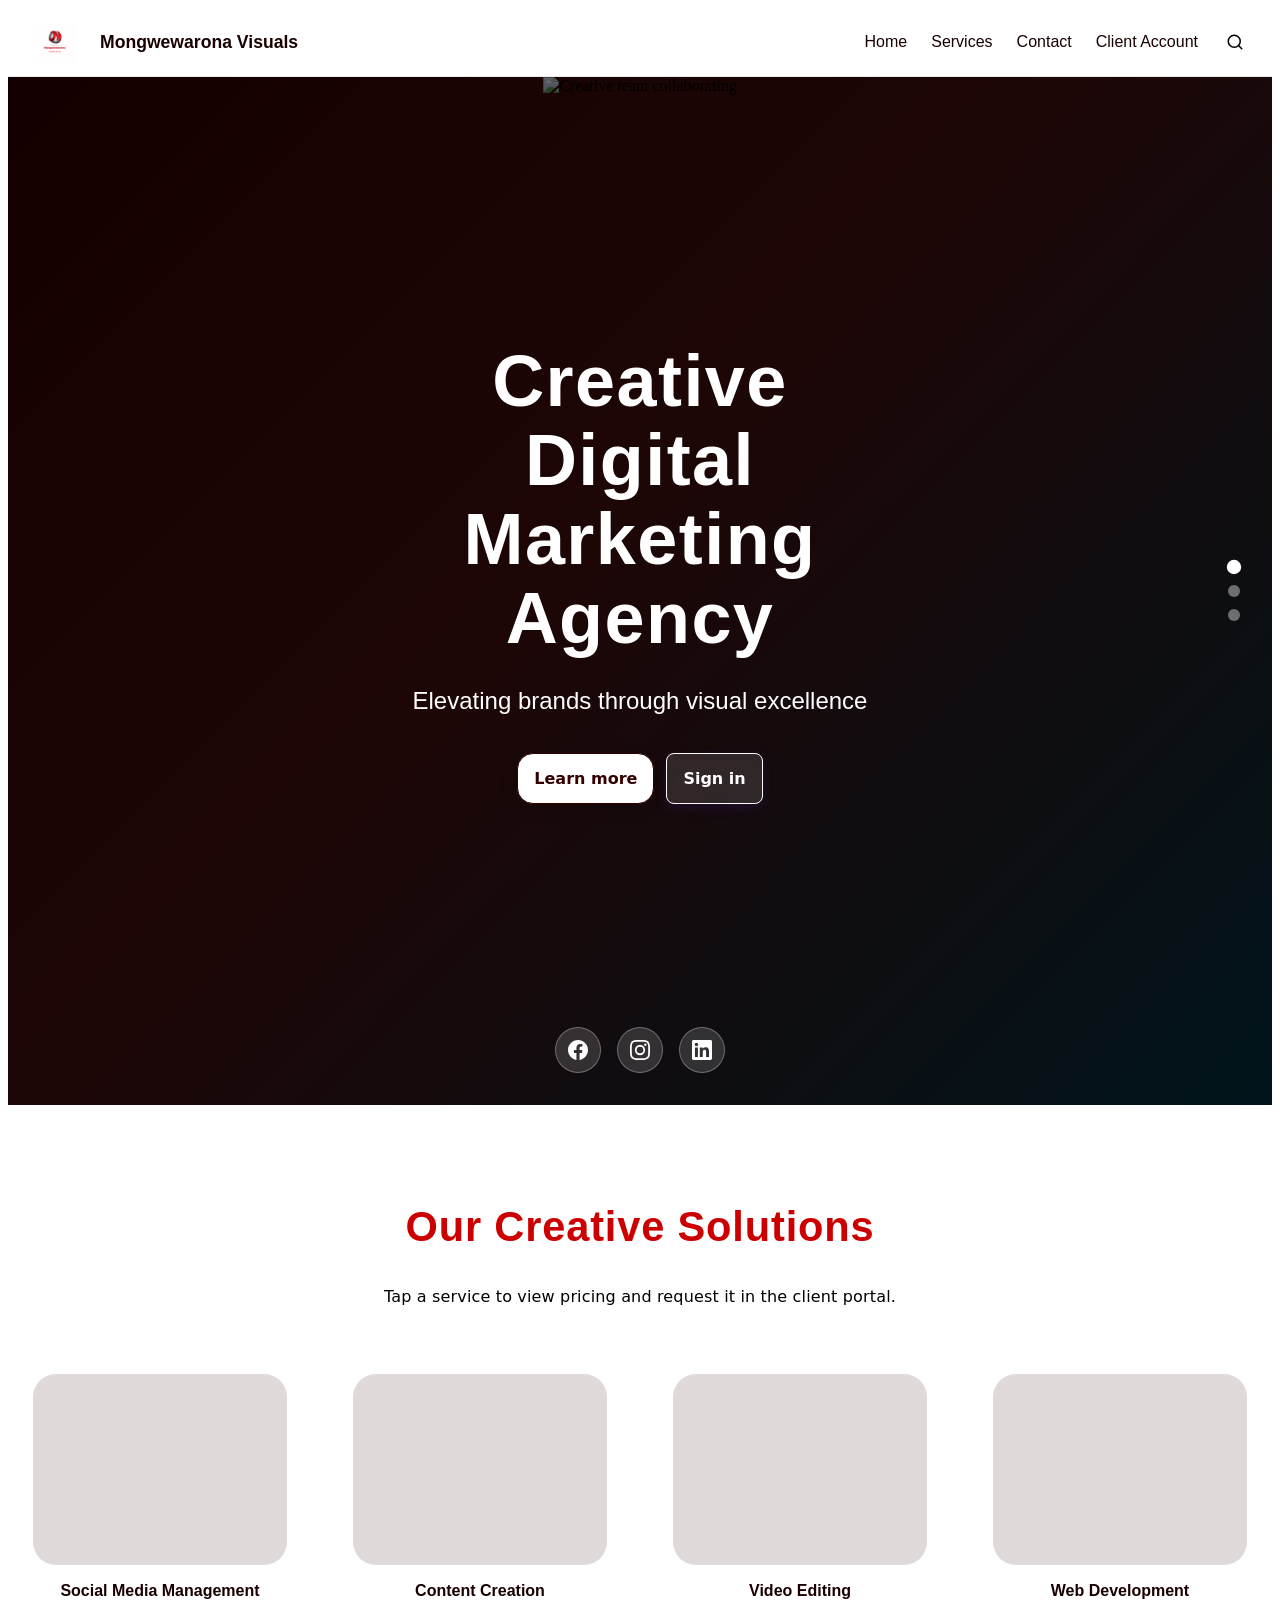
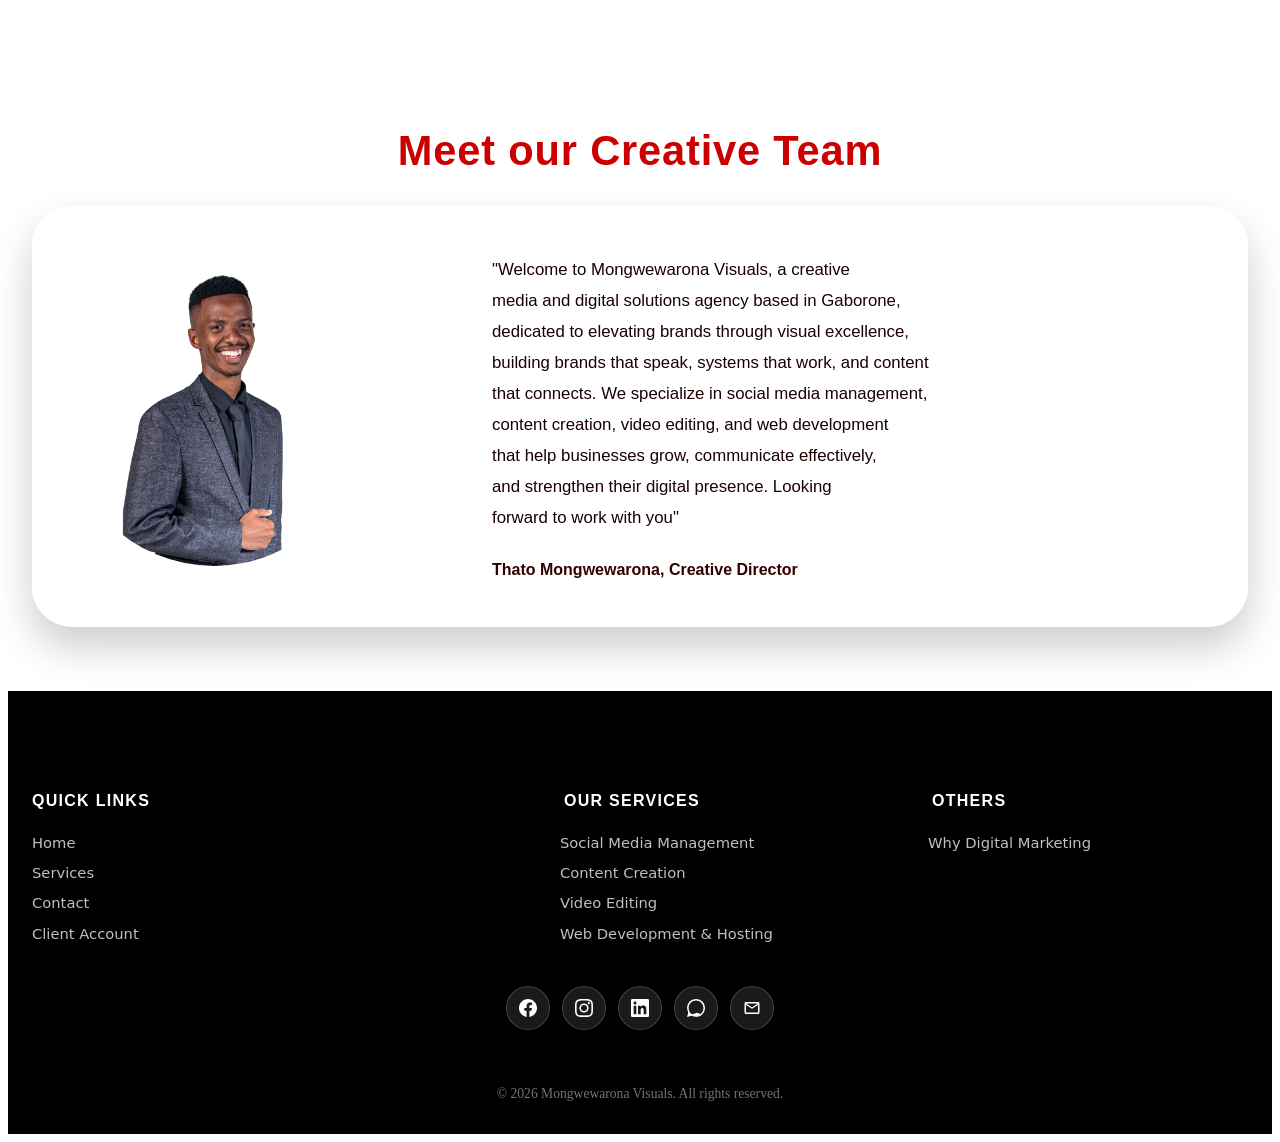
==== index.html @ 8708f6f1 "First portfolio push" ====
<!DOCTYPE html>
<html lang="en">
<head>
    <meta charset="UTF-8">
    <title>Mongwewarona Visuals</title>
    <meta name="viewport" content="width=device-width, initial-scale=1.0">
    <link rel="preconnect" href="https://fonts.googleapis.com/">
    <link rel="preconnect" href="https://fonts.gstatic.com/" crossorigin="">
    <link href="https://fonts.googleapis.com/css2?family=Quicksand:wght@400;500;600;700&display=swap" rel="stylesheet">
    <link rel="stylesheet" href="./assets/css2">
    <link rel="stylesheet" href="./assets/style_backup.css">
    <link rel="stylesheet" href="./assets/index.css">
    <link rel="stylesheet" href="./assets/fixes.css">
    <link rel="stylesheet" href="./assets/overrides.css">
</head>
<body>
    <div class="home-container1">

        <!-- Navigation -->
        <nav class="navigation-wrapper">
            <div class="navigation-container">
                <a href="index.html#home" class="navigation-logo-link">
                    <img src="./assets/Final stage logo.png" alt="Logo" class="navigation-logo-img">
                    <span class="navigation-brand-name">Mongwewarona Visuals</span>
                </a>
                <ul class="navigation-desktop-menu navigation-links-list">
                    <li><a href="index.html#home" class="navigation-link">Home</a></li>
                    <li><a href="index.html#services" class="navigation-link">Services</a></li>
                    <li><a href="index.html#contact" class="navigation-link">Contact</a></li>
                    <li><a href="client.html" class="navigation-link">Client Account</a></li>
                    <li>
                        <button class="navigation-search-btn" aria-label="Search" id="searchToggle">
                            <svg width="18" height="18" viewBox="0 0 24 24" fill="none" stroke="currentColor" stroke-width="2" stroke-linecap="round" stroke-linejoin="round">
                                <circle cx="11" cy="11" r="8"></circle>
                                <line x1="21" y1="21" x2="16.65" y2="16.65"></line>
                            </svg>
                        </button>
                    </li>
                </ul>
                <div class="navigation-search-panel" id="searchPanel">
                    <input type="text" class="navigation-search-input" id="searchInput" placeholder="Search..." autocomplete="off">
                    <div class="navigation-search-results" id="searchResults"></div>
                </div>
                <button class="navigation-mobile-toggle" aria-label="Open menu" id="mobileMenuToggle">
                    <svg width="24" height="24" viewBox="0 0 24 24" fill="none" stroke="currentColor" stroke-width="2" stroke-linecap="round" stroke-linejoin="round">
                        <line x1="3" y1="6" x2="21" y2="6"></line>
                        <line x1="3" y1="12" x2="21" y2="12"></line>
                        <line x1="3" y1="18" x2="21" y2="18"></line>
                    </svg>
                </button>
            </div>
        </nav>

        <!-- Mobile menu overlay -->
        <div class="navigation-mobile-overlay" id="mobileMenuOverlay">
            <div class="navigation-mobile-header">
                <a href="index.html#home" class="navigation-logo-link">
                    <img src="./assets/Final stage logo.png" alt="Logo" class="navigation-logo-img">
                    <span class="navigation-brand-name">Mongwewarona Visuals</span>
                </a>
                <button class="navigation-mobile-close" aria-label="Close menu" id="mobileMenuClose">
                    <svg width="24" height="24" viewBox="0 0 24 24" fill="none" stroke="currentColor" stroke-width="2" stroke-linecap="round" stroke-linejoin="round">
                        <line x1="18" y1="6" x2="6" y2="18"></line>
                        <line x1="6" y1="6" x2="18" y2="18"></line>
                    </svg>
                </button>
            </div>
            <div class="navigation-mobile-content">
                <ul class="navigation-mobile-links">
                    <li><a href="index.html#home" class="navigation-mobile-link">Home</a></li>
                    <li><a href="index.html#services" class="navigation-mobile-link">Services</a></li>
                    <li><a href="index.html#contact" class="navigation-mobile-link">Contact</a></li>
                    <li><a href="client.html" class="navigation-mobile-link">Client Account</a></li>
                </ul>
            </div>
        </div>

        <!-- Hero -->
        <section class="hero-intro" id="home">
            <div class="hero-intro__video-wrapper hero-intro__video-wrapper--fallback">
                <img src="./assets/creative-team-collaborating-office.jpg" alt="Creative team collaborating" class="hero-intro__video">
            </div>
            <div class="hero-intro__overlay"></div>
            <div class="hero-intro__content">
                <h1 class="hero-title">Creative<br>Digital<br>Marketing<br>Agency</h1>
                <p class="hero-subtitle">Elevating brands through visual excellence</p>
                <div class="hero-intro__actions">
                    <a href="why.html" class="btn btn-accent"><span>Learn more</span></a>
                    <a href="client.html" class="btn btn-outline hero-intro__btn-outline"><span>Sign in</span></a>
                </div>
            </div>
            <div class="hero-intro__dots">
                <span class="hero-dot active"></span>
                <span class="hero-dot"></span>
                <span class="hero-dot"></span>
            </div>
            <div class="hero-social-icons">
                <a href="#" class="hero-social-icon" aria-label="Facebook">
                    <svg viewBox="0 0 24 24"><path fill="currentColor" d="M24 12.073c0-6.627-5.373-12-12-12s-12 5.373-12 12c0 5.99 4.388 10.954 10.125 11.854v-8.385H7.078v-3.47h3.047V9.43c0-3.007 1.792-4.669 4.533-4.669 1.312 0 2.686.235 2.686.235v2.953H15.83c-1.491 0-1.956.925-1.956 1.874v2.25h3.328l-.532 3.47h-2.796v8.385C19.612 23.027 24 18.062 24 12.073z"></path></svg>
                </a>
                <a href="#" class="hero-social-icon" aria-label="Instagram">
                    <svg viewBox="0 0 24 24"><path fill="currentColor" d="M12 2.163c3.204 0 3.584.012 4.85.07 3.252.148 4.771 1.691 4.919 4.919.058 1.265.069 1.645.069 4.849 0 3.205-.012 3.584-.069 4.849-.149 3.225-1.664 4.771-4.919 4.919-1.266.058-1.644.07-4.85.07-3.204 0-3.584-.012-4.849-.07-3.26-.149-4.771-1.699-4.919-4.92-.058-1.265-.07-1.644-.07-4.849 0-3.204.013-3.583.07-4.849.149-3.227 1.664-4.771 4.919-4.919 1.266-.057 1.645-.069 4.849-.069zM12 0C8.741 0 8.333.014 7.053.072 2.695.272.273 2.69.073 7.052.014 8.333 0 8.741 0 12c0 3.259.014 3.668.072 4.948.2 4.358 2.618 6.78 6.98 6.98C8.333 23.986 8.741 24 12 24c3.259 0 3.668-.014 4.948-.072 4.354-.2 6.782-2.618 6.979-6.98.059-1.28.073-1.689.073-4.948 0-3.259-.014-3.667-.072-4.947-.196-4.354-2.617-6.78-6.979-6.98C15.668.014 15.259 0 12 0zm0 5.838a6.162 6.162 0 100 12.324 6.162 6.162 0 000-12.324zM12 16a4 4 0 110-8 4 4 0 010 8zm6.406-11.845a1.44 1.44 0 100 2.881 1.44 1.44 0 000-2.881z"></path></svg>
                </a>
                <a href="#" class="hero-social-icon" aria-label="LinkedIn">
                    <svg viewBox="0 0 24 24"><path fill="currentColor" d="M20.447 20.452h-3.554v-5.569c0-1.328-.027-3.037-1.852-3.037-1.853 0-2.136 1.445-2.136 2.939v5.667H9.351V9h3.414v1.561h.046c.477-.9 1.637-1.85 3.37-1.85 3.601 0 4.267 2.37 4.267 5.455v6.286zM5.337 7.433c-1.144 0-2.063-.926-2.063-2.065 0-1.138.92-2.063 2.063-2.063 1.14 0 2.064.925 2.064 2.063 0 1.139-.925 2.065-2.064 2.065zm1.782 13.019H3.555V9h3.564v11.452zM22.225 0H1.771C.792 0 0 .774 0 1.729v20.542C0 23.227.792 24 1.771 24h20.451C23.2 24 24 23.227 24 22.271V1.729C24 .774 23.2 0 22.222 0h.003z"></path></svg>
                </a>
            </div>
        </section>

        <!-- Our Creative Solutions -->
        <section class="service-highlights" id="services">
            <div class="service-highlights__container">
                <div class="service-highlights__header">
                    <h2 class="section-title">Our Creative Solutions</h2>
                    <p class="section-content" style="color:#000000;">Tap a service to view pricing and request it in the client portal.</p>
                </div>
                <div class="service-highlights__grid">
                    <a href="client.html?service=Social%20Media%20Management" class="service-highlights__card">
                        <span class="service-highlights__item service-card--social">
                            <span class="service-numbering__number"><span>01</span></span>
                        </span>
                        <h3 class="service-name-label">Social Media Management</h3>
                    </a>
                    <a href="client.html?service=Content%20Creation" class="service-highlights__card">
                        <span class="service-highlights__item service-card--content">
                            <span class="service-numbering__number"><span>02</span></span>
                        </span>
                        <h3 class="service-name-label">Content Creation</h3>
                    </a>
                    <a href="client.html?service=Video%20Editing" class="service-highlights__card">
                        <span class="service-highlights__item service-card--video">
                            <span class="service-numbering__number"><span>03</span></span>
                        </span>
                        <h3 class="service-name-label">Video Editing</h3>
                    </a>
                    <a href="client.html?service=Web%20Development" class="service-highlights__card">
                        <span class="service-highlights__item service-card--web">
                            <span class="service-numbering__number"><span>04</span></span>
                        </span>
                        <h3 class="service-name-label">Web Development</h3>
                    </a>
                </div>
            </div>
        </section>

        <!-- Meet our creative team -->
        <section class="get-started" id="team">
            <h2 class="meet-team__title section-title">Meet our <span style="color:#cc0000;">C</span>reative <span style="color:#cc0000;">T</span>eam</h2>
            <div class="get-started__container">
                <div class="get-started__card">
<div class="get-started__visual">
                         <img src="./assets/creative director.png" alt="Thato Mongwewarona" class="get-started__img">
                     </div>
                    <div class="get-started__content">
                        <p class="meet-team__quote">"Welcome to Mongwewarona Visuals, a creative<br>media and digital solutions agency based in Gaborone,<br>dedicated to elevating brands through visual excellence,<br>building brands that speak, systems that work, and content<br>that connects. We specialize in social media management,<br>content creation, video editing, and web development<br>that help businesses grow, communicate effectively,<br>and strengthen their digital presence. Looking<br>forward to work with you"</p>
                        <p class="meet-team__name">Thato Mongwewarona, Creative Director</p>
                    </div>
                </div>
            </div>
        </section>

        <!-- Footer -->
        <footer class="footer-wrapper" id="contact">
            <div class="footer-container">
                <div class="footer-top">
                    <div class="footer-nav-column">
                        <h4 class="footer-column-title">Quick Links</h4>
                        <ul class="footer-list">
                            <li class="footer-list-item"><a href="index.html#home" class="footer-link">Home</a></li>
                            <li class="footer-list-item"><a href="index.html#services" class="footer-link">Services</a></li>
                            <li class="footer-list-item"><a href="index.html#contact" class="footer-link">Contact</a></li>
                            <li class="footer-list-item"><a href="client.html" class="footer-link">Client Account</a></li>
                        </ul>
                    </div>
                    <div class="footer-nav-column">
                        <h4 class="footer-column-title">Our Services</h4>
                        <ul class="footer-list">
                            <li class="footer-list-item"><a href="client.html?service=Social%20Media%20Management" class="footer-link">Social Media Management</a></li>
                            <li class="footer-list-item"><a href="client.html?service=Content%20Creation" class="footer-link">Content Creation</a></li>
                            <li class="footer-list-item"><a href="client.html?service=Video%20Editing" class="footer-link">Video Editing</a></li>
                            <li class="footer-list-item"><a href="client.html?service=Web%20Development" class="footer-link">Web Development &amp; Hosting</a></li>
                        </ul>
                    </div>
                    <div class="footer-nav-column">
                        <h4 class="footer-column-title">Others</h4>
                        <ul class="footer-list">
                            <li class="footer-list-item"><a href="why.html" class="footer-link">Why Digital Marketing</a></li>
                        </ul>
                    </div>
                </div>
                <div class="footer-social-links">
                    <a href="#" class="footer-social-icon" aria-label="Facebook">
                        <svg viewBox="0 0 24 24"><path fill="currentColor" d="M24 12.073c0-6.627-5.373-12-12-12s-12 5.373-12 12c0 5.99 4.388 10.954 10.125 11.854v-8.385H7.078v-3.47h3.047V9.43c0-3.007 1.792-4.669 4.533-4.669 1.312 0 2.686.235 2.686.235v2.953H15.83c-1.491 0-1.956.925-1.956 1.874v2.25h3.328l-.532 3.47h-2.796v8.385C19.612 23.027 24 18.062 24 12.073z"></path></svg>
                    </a>
                    <a href="#" class="footer-social-icon" aria-label="Instagram">
                        <svg viewBox="0 0 24 24"><path fill="currentColor" d="M12 2.163c3.204 0 3.584.012 4.85.07 3.252.148 4.771 1.691 4.919 4.919.058 1.265.069 1.645.069 4.849 0 3.205-.012 3.584-.069 4.849-.149 3.225-1.664 4.771-4.919 4.919-1.266.058-1.644.07-4.85.07-3.204 0-3.584-.012-4.849-.07-3.26-.149-4.771-1.699-4.919-4.92-.058-1.265-.07-1.644-.07-4.849 0-3.204.013-3.583.07-4.849.149-3.227 1.664-4.771 4.919-4.919 1.266-.057 1.645-.069 4.849-.069zM12 0C8.741 0 8.333.014 7.053.072 2.695.272.273 2.69.073 7.052.014 8.333 0 8.741 0 12c0 3.259.014 3.668.072 4.948.2 4.358 2.618 6.78 6.98 6.98C8.333 23.986 8.741 24 12 24c3.259 0 3.668-.014 4.948-.072 4.354-.2 6.782-2.618 6.979-6.98.059-1.28.073-1.689.073-4.948 0-3.259-.014-3.667-.072-4.947-.196-4.354-2.617-6.78-6.979-6.98C15.668.014 15.259 0 12 0zm0 5.838a6.162 6.162 0 100 12.324 6.162 6.162 0 000-12.324zM12 16a4 4 0 110-8 4 4 0 010 8zm6.406-11.845a1.44 1.44 0 100 2.881 1.44 1.44 0 000-2.881z"></path></svg>
                    </a>
                    <a href="#" class="footer-social-icon" aria-label="LinkedIn">
                        <svg viewBox="0 0 24 24"><path fill="currentColor" d="M20.447 20.452h-3.554v-5.569c0-1.328-.027-3.037-1.852-3.037-1.853 0-2.136 1.445-2.136 2.939v5.667H9.351V9h3.414v1.561h.046c.477-.9 1.637-1.85 3.37-1.85 3.601 0 4.267 2.37 4.267 5.455v6.286zM5.337 7.433c-1.144 0-2.063-.926-2.063-2.065 0-1.138.92-2.063 2.063-2.063 1.14 0 2.064.925 2.064 2.063 0 1.139-.925 2.065-2.064 2.065zm1.782 13.019H3.555V9h3.564v11.452zM22.225 0H1.771C.792 0 0 .774 0 1.729v20.542C0 23.227.792 24 1.771 24h20.451C23.2 24 24 23.227 24 22.271V1.729C24 .774 23.2 0 22.222 0h.003z"></path></svg>
                    </a>
                    <a href="https://wa.me/26774008137" class="footer-social-icon" aria-label="WhatsApp" target="_blank">
                        <svg viewBox="0 0 24 24"><path fill="currentColor" d="M.057 24l1.687-6.163c-1.041-1.804-1.588-3.849-1.587-5.946.003-6.556 5.338-11.891 11.893-11.891 3.181.001 6.167 1.24 8.413 3.488 2.245 2.248 3.481 5.236 3.48 8.414-.003 6.557-5.338 11.892-11.893 11.892-1.99-.001-3.951-.5-5.688-1.448l-6.305 1.654zm6.597-3.807c1.676.995 3.276 1.591 5.392 1.592 5.448 0 9.886-4.434 9.889-9.885.002-5.462-4.434-9.891-9.881-9.891-5.448 0-9.884 4.434-9.884 9.884 0 5.462 4.434 9.89 9.884 9.89 2.056 0 3.98-.566 5.597-1.759l-3.303-1.68z"></path></svg>
                    </a>
                    <a href="mailto:mongwewaronat07@gmail.com" class="footer-social-icon" aria-label="Email">
                        <svg viewBox="0 0 24 24"><path fill="currentColor" d="M20 4H4c-1.1 0-2 .9-2 2v12c0 1.1.9 2 2 2h16c1.1 0 2-.9 2-2V6c0-1.1-.9-2-2-2zm0 14H4V8l8 5 8-5v10zm-8-7L4 6h16l-8 5z"></path></svg>
                    </a>
                </div>
                <div class="footer-bottom">
                    <p class="footer-copyright">&copy; 2026 Mongwewarona Visuals. All rights reserved.</p>
                </div>
            </div>
        </footer>

    </div>
    <script src="./assets/search.js"></script>
    <script src="./assets/mobile-nav.js"></script>
</body>
</html>
---- assets/style_backup.css ----
@charset "utf-8";

:root { --spacing-lg: 1rem; --spacing-md: 0.75rem; --spacing-sm: 0.5rem; --spacing-xl: 1.5rem; --spacing-xs: 0.25rem; --color-scrim: color-mix(in oklab, #330000 65%, transparent); --spacing-2xl: 2rem; --spacing-3xl: 3rem; --spacing-4xl: 4rem; --spacing-6xl: 6rem; --color-accent: #028a99; --color-border: #bfc7cc; --font-size-lg: clamp(1.1rem, 1.25rem, 1.45rem); --font-size-sm: clamp(0.8rem, 0.9rem, 1rem); --font-size-xl: clamp(1.35rem, 1.6rem, 1.9rem); --font-size-xs: clamp(0.65rem, 0.75rem, 0.85rem); --color-neutral: #bfc7cc; --color-outline: #bfc7cc; --color-overlay: color-mix(in oklab, #330000 40%, transparent); --color-primary: #330000; --color-surface: #ffffff; --divider-value: 0px none var(--color-border); --font-size-2xl: clamp(1.6rem, 1.9rem, 2.2rem); --font-size-3xl: clamp(2.2rem, 2.6rem, 3.2rem); --font-size-4xl: clamp(3rem, 3.6rem, 5rem); --font-size-base: clamp(0.95rem, 1rem, 1.05rem); --shadow-level-1: 0 4px 12px rgba(100, 50, 200, 0.15); --shadow-level-2: 0 12px 32px rgba(100, 50, 200, 0.2); --shadow-level-3: 0 24px 60px rgba(100, 50, 200, 0.25); --color-backplate: color-mix(in oklab, #330000 55%, transparent); --color-on-accent: #ffffff; --color-secondary: #d05509; --border-radius-lg: 24px; --border-radius-md: 16px; --border-radius-sm: 8px; --border-radius-xl: 40px; --color-on-primary: #ffffff; --color-on-surface: #0b0b0b; --font-family-body: "Poppins", system-ui, -apple-system, "Segoe UI", Roboto, "Helvetica Neue", Arial, sans-serif; --font-weight-body: 400; --line-height-body: 1.6; --content-max-width: 84rem; --border-radius-card: 24px; --border-radius-full: 9999px; --border-radius-none: 0px; --color-on-secondary: #ffffff; --font-style-heading: normal; --font-weight-medium: 600; --font-family-heading: "Montserrat", sans-serif; --font-weight-heading: 700; --letter-spacing-body: 0.01em; --line-height-heading: 1.18; --dl-layout-size-large: 144px; --dl-layout-size-small: 48px; --dl-layout-space-unit: 16px; --border-radius-control: 8px; --dl-layout-size-medium: 96px; --dl-layout-size-xlarge: 192px; --dl-layout-size-xsmall: 16px; --font-style-subheading: italic; --color-surface-elevated: #f5f5f5; --dl-color-theme-accent1: #FFFFFF; --dl-color-theme-accent2: #F5D1B0; --dl-layout-radius-round: 50%; --dl-layout-size-xxlarge: 288px; --letter-spacing-heading: 0.02em; --text-transform-heading: none; --dl-color-theme-primary1: #BF4408; --dl-color-theme-primary2: #E65103; --dl-layout-size-maxwidth: 1400px; --dl-layout-radius-radius2: 2px; --dl-layout-radius-radius4: 4px; --dl-layout-radius-radius8: 8px; --dl-layout-space-halfunit: 8px; --dl-layout-space-sixunits: 96px; --dl-layout-space-twounits: 32px; --dl-color-theme-secondary1: #FFFFFF; --dl-color-theme-secondary2: #FBF1EB; --dl-layout-space-fiveunits: 80px; --dl-layout-space-fourunits: 64px; --color-on-surface-secondary: #4b5563; --dl-layout-space-threeunits: 48px; --dl-color-theme-neutral-dark: #191818; --dl-layout-radius-cardradius: 8px; --dl-color-theme-neutral-light: #FBFAF9; --dl-layout-radius-imageradius: 8px; --dl-layout-radius-inputradius: 24px; --dl-layout-radius-buttonradius: 24px; --dl-layout-space-oneandhalfunits: 24px; }

.button { color: var(--dl-color-theme-neutral-dark); display: inline-block; padding: 0.5rem 1rem; border-color: var(--dl-color-theme-neutral-dark); border-width: 1px; border-radius: 4px; background-color: var(--dl-color-theme-neutral-light); }

.input { color: var(--dl-color-theme-neutral-dark); cursor: auto; padding: 0.5rem 1rem; border-color: var(--dl-color-theme-neutral-dark); border-width: 1px; border-radius: 4px; background-color: var(--dl-color-theme-neutral-light); }

.textarea { color: var(--dl-color-theme-neutral-dark); cursor: auto; padding: 0.5rem; border-color: var(--dl-color-theme-neutral-dark); border-width: 1px; border-radius: 4px; background-color: var(--dl-color-theme-neutral-light); }

.list { width: 100%; margin: 1em 0px; display: block; padding: 0px 0px 0px 1.5rem; list-style-type: none; list-style-position: outside; }

.list-item { display: list-item; }

.teleport-show { display: flex !important; transform: none !important; }

.thq-input { color: var(--dl-color-theme-neutral-dark); cursor: auto; outline: none; padding: 0.5rem 1rem; align-self: stretch; text-align: center; border-color: var(--dl-color-theme-neutral-dark); border-width: 1px; border-radius: var(--dl-layout-radius-inputradius); background-color: var(--dl-color-theme-neutral-light); }

.thq-input:focus { outline: 1px solid var(--dl-color-theme-primary1); }

.thq-button-filled { gap: var(--dl-layout-space-halfunit); fill: var(--dl-color-theme-secondary1); color: var(--dl-color-theme-secondary1); cursor: pointer; display: flex; transition: 0.3s; align-items: center; font-weight: bold; padding-top: var(--dl-layout-space-halfunit); white-space: nowrap; border-color: var(--dl-color-theme-primary1); border-width: 1px; padding-left: var(--dl-layout-space-oneandhalfunits); border-radius: var(--dl-layout-radius-buttonradius); padding-right: var(--dl-layout-space-oneandhalfunits); padding-bottom: var(--dl-layout-space-halfunit); justify-content: center; background-color: var(--dl-color-theme-primary1); }

.thq-button-filled:hover { fill: var(--dl-color-theme-secondary2); color: var(--dl-color-theme-secondary2); border-color: var(--dl-color-theme-primary2); background-color: var(--dl-color-theme-primary2); }

.thq-button-outline { gap: var(--dl-layout-space-halfunit); fill: var(--dl-color-theme-primary1); color: var(--dl-color-theme-primary1); border-width: 1px; border-style: solid; border-image: initial; cursor: pointer; display: flex; transition: 0.3s; align-items: center; font-weight: bold; padding-top: var(--dl-layout-space-halfunit); white-space: nowrap; border-color: var(--dl-color-theme-primary1); padding-left: var(--dl-layout-space-oneandhalfunits); border-radius: var(--dl-layout-radius-buttonradius); padding-right: var(--dl-layout-space-oneandhalfunits); padding-bottom: var(--dl-layout-space-halfunit); justify-content: center; }

.thq-button-outline:hover { fill: var(--dl-color-theme-secondary2); color: var(--dl-color-theme-secondary2); border-color: var(--dl-color-theme-primary2); background-color: var(--dl-color-theme-primary2); }

.thq-button-flat { gap: var(--dl-layout-space-halfunit); fill: var(--dl-color-theme-primary1); color: var(--dl-color-theme-primary1); cursor: pointer; display: flex; transition: 0.3s; align-items: center; font-weight: bold; padding-top: var(--dl-layout-space-halfunit); white-space: nowrap; border-color: transparent; border-width: 1px; padding-left: var(--dl-layout-space-oneandhalfunits); border-radius: var(--dl-layout-radius-buttonradius); padding-right: var(--dl-layout-space-oneandhalfunits); padding-bottom: var(--dl-layout-space-halfunit); justify-content: center; }

.thq-button-flat:hover { fill: var(--dl-color-theme-secondary1); color: var(--dl-color-theme-secondary1); border-color: var(--dl-color-theme-primary2); background-color: var(--dl-color-theme-primary2); }

.thq-heading-1 { font-size: 48px; font-family: "STIX Two Text"; font-weight: 700; line-height: 1.5; }

.thq-heading-2 { font-size: 35px; font-family: "STIX Two Text"; font-weight: 600; line-height: 1.5; }

.thq-heading-3 { font-size: 26px; font-family: "STIX Two Text"; font-weight: 600; line-height: 1.5; }

.thq-body-large { font-size: 18px; font-family: "Noto Sans"; line-height: 1.5; }

.thq-body-small { font-size: 16px; font-family: "Noto Sans"; line-height: 1.5; }

.thq-team-image-round { width: 80px; height: 80px; object-fit: cover; border-radius: 50%; }

.thq-section-padding { width: 100%; display: flex; padding: var(--dl-layout-space-fiveunits); position: relative; align-items: center; flex-direction: column; }

.thq-section-max-width { width: 100%; max-width: var(--dl-layout-size-maxwidth); }

.thq-img-ratio-1-1 { width: 100%; object-fit: cover; aspect-ratio: 1 / 1; border-radius: var(--dl-layout-radius-imageradius); }

.thq-img-ratio-16-9 { width: 100%; object-fit: cover; aspect-ratio: 16 / 9; border-radius: var(--dl-layout-radius-imageradius); }

.thq-img-ratio-4-3 { width: 100%; object-fit: cover; aspect-ratio: 4 / 3; border-radius: var(--dl-layout-radius-imageradius); }

.thq-img-ratio-4-6 { width: 100%; object-fit: cover; aspect-ratio: 4 / 6; border-radius: var(--dl-layout-radius-imageradius); }

.thq-img-round { width: 100%; border-radius: var(--dl-layout-radius-round); }

.thq-flex-column { gap: var(--dl-layout-space-twounits); display: flex; overflow: hidden; position: relative; align-items: center; flex-direction: column; }

.thq-flex-row { gap: var(--dl-layout-space-twounits); display: flex; overflow: hidden; position: relative; align-items: center; }

.thq-grid-6 { display: grid; gap: var(--dl-layout-space-twounits); grid-template-columns: 1fr 1fr 1fr 1fr 1fr 1fr; }

.thq-grid-5 { display: grid; gap: var(--dl-layout-space-twounits); grid-template-columns: 1fr 1fr 1fr 1fr 1fr; }

.thq-card { gap: var(--dl-layout-space-oneandhalfunits); display: flex; padding: var(--dl-layout-space-twounits); align-items: stretch; border-radius: var(--dl-layout-radius-cardradius); flex-direction: column; }

.thq-box-shadow { box-shadow: 0px 0px 5px -2px var(--dl-color-theme-neutral-dark); }

.thq-grid-3 { display: grid; gap: var(--dl-layout-space-twounits); grid-template-columns: 1fr 1fr 1fr; }

.thq-grid-4 { display: grid; gap: var(--dl-layout-space-twounits); grid-template-columns: 1fr 1fr 1fr 1fr; }

.thq-grid-2 { width: 100%; display: grid; gap: var(--dl-layout-space-twounits); grid-template-columns: 1fr 1fr; }

.thq-checkbox { width: var(--dl-layout-size-xsmall); height: var(--dl-layout-size-xsmall); }

.thq-select { cursor: pointer; appearance: none; padding-top: var(--dl-layout-space-halfunit); padding-left: var(--dl-layout-space-unit); border-radius: var(--dl-layout-radius-inputradius); padding-right: var(--dl-layout-space-twounits); padding-bottom: var(--dl-layout-space-halfunit); background-color: var(--dl-color-theme-neutral-light); background-image: url("data:image/svg+xml;charset=US-ASCII,%3Csvg width%3D%2220%22 height%3D%2220%22 xmlns%3D%22http%3A//www.w3.org/2000/svg%22 viewBox%3D%220 0 20 20%22 fill%3D%22%23000%22%3E%3Cpath d%3D%22M4.293 7.293a1 1 0 011.414 0L10 11.586l4.293-4.293a1 1 0 111.414 1.414l-5 5a1 1 0 01-1.414 0l-5-5a1 1 0 010-1.414z%22/%3E%3C/svg%3E"); background-repeat: no-repeat; background-position: right 8px center; }

.thq-divider-horizontal { width: 100%; height: 1px; background-color: var(--dl-color-theme-neutral-dark); }

.thq-icon-small { width: 24px; height: 24px; }

.thq-button-icon { fill: var(--dl-color-theme-secondary1); padding: 3px; transition: 0.3s; border-radius: var(--dl-layout-radius-round); }

.thq-button-icon:hover { fill: var(--dl-color-theme-secondary2); }

.thq-icon-medium { width: var(--dl-layout-size-small); height: var(--dl-layout-size-small); }

.thq-icon-x-small { width: var(--dl-layout-size-xsmall); height: var(--dl-layout-size-xsmall); }

.thq-link { cursor: pointer; display: inline-block; overflow: hidden; background-image: ; background-repeat: ; background-attachment: ; background-origin: ; background-color: ; transition: background-position 300ms; font-weight: 600; background-clip: text; background-size: 200% 100%; background-position: 100% center; -webkit-text-fill-color: transparent; }

.thq-link:hover { background-position: 0px 100%; }

.thq-grid-auto-300 { display: grid; gap: var(--dl-layout-space-oneandhalfunits); grid-template-columns: repeat(auto-fit, minmax(300px, 1fr)); }

.thq-animated-group-vertical-reverse { gap: var(--dl-layout-space-unit); width: 100%; display: flex; animation: 20s linear 0s infinite reverse none running scroll-y; align-items: flex-start; flex-direction: column; justify-content: space-around; }

.thq-animated-group-horizontal-reverse { gap: var(--dl-layout-space-unit); display: flex; animation: 20s linear 0s infinite reverse none running scroll-x; min-width: 100%; align-items: center; flex-shrink: 0; justify-content: space-around; }

.thq-animated-group-vertical { gap: var(--dl-layout-space-unit); width: 100%; display: flex; animation: 20s linear 0s infinite normal none running scroll-y; align-items: flex-start; flex-direction: column; justify-content: space-around; }

.thq-animated-group-horizontal { gap: var(--dl-layout-space-unit); display: flex; animation: 20s linear 0s infinite normal none running scroll-x; min-width: 100%; align-items: center; flex-shrink: 0; justify-content: space-around; }

.thq-animated-group-container-vertical { gap: var(--dl-layout-space-unit); display: flex; overflow: hidden; flex-direction: column; }

.thq-animated-group-container-horizontal { gap: var(--dl-layout-space-unit); display: flex; overflow: hidden; }

.thq-mask-image-vertical { mask-image: linear-gradient(transparent, black 1%, black 99%, transparent); }

.thq-mask-image-horizontal { mask-image: linear-gradient(to right, transparent, black 1%, black 99%, transparent); }

.thq-img-scale { transition: 0.3s; }

.thq-img-scale:hover { scale: 1.05; }

.thq-animated-card-bg-1 { width: 100%; height: 100%; transition: transform 0.3s; border-radius: var(--dl-layout-radius-cardradius); background-color: var(--dl-color-theme-accent1); }

.thq-animated-card-bg-2 { transition: transform 0.3s; border-radius: var(--dl-layout-radius-cardradius); background-color: var(--dl-color-theme-accent2); }

.thq-button-animated { outline: none; z-index: 1; overflow: hidden; position: relative; border-width: 2px; }

.thq-input::placeholder { text-align: center; vertical-align: middle; }

.thq-animated-group-container-vertical:hover div { animation-play-state: paused; }

.thq-animated-group-container-horizontal:hover div { animation-play-state: paused; }

.thq-animated-card-bg-2:has([data-animated="true"]:hover) { transform: translate3d(0px, 0px, 0px) scale3d(1, 1, 1) rotateX(0deg) rotateY(0deg) rotateZ(3deg) skew(0deg, 0deg); }

.thq-animated-card-bg-1:has([data-animated="true"]:hover) { transform: translate3d(0px, 0px, 0px) scale3d(1, 1, 1) rotateX(0deg) rotateY(0deg) rotateZ(-6deg) skew(0deg, 0deg); }

.thq-button-animated::before { top: 0px; left: -20%; color: var(--dl-color-theme-neutral-light); width: 200%; height: 101%; content: ""; z-index: 1; position: absolute; transform: scaleX(0); transition: transform 0.5s cubic-bezier(0.5, 1.6, 0.4, 0.7); border-radius: var(--dl-layout-radius-buttonradius); background-color: var(--dl-color-theme-neutral-dark); transform-origin: 0px 0px; }

.thq-button-animated:hover::before { color: var(--dl-color-theme-neutral-light); z-index: -1; transform: scaleX(1); }

.btn { gap: var(--spacing-xs); border: 1px solid transparent; cursor: pointer; display: inline-flex; padding: var(--spacing-md) var(--spacing-lg); font-size: var(--font-size-base); box-shadow: var(--shadow-level-1); text-align: center; transition: 0.2s ease-in-out; align-items: center; font-family: var(--font-family-body); font-weight: var(--font-weight-medium); line-height: var(--line-height-body); user-select: none; white-space: nowrap; border-radius: var(--border-radius-control); justify-content: center; text-decoration: none; }

.btn span { color: inherit; }

.btn-primary { color: var(--color-on-primary); border-color: var(--color-primary); background-color: var(--color-primary); }

.btn-secondary { color: var(--color-on-secondary); border-color: var(--color-secondary); background-color: var(--color-secondary); }

.btn-accent { color: rgb(255, 255, 255) !important; border: 1px solid rgba(255, 255, 255, 0.2) !important; background-color: rgb(51, 0, 0) !important; box-shadow: rgba(0, 0, 0, 0.1) 0px 4px 20px !important; border-radius: var(--border-radius-md) !important; }

.btn-accent span { color: rgb(255, 255, 255) !important; font-weight: 700 !important; }

.btn-accent:hover:not(:disabled) { border-color: rgb(51, 0, 0); background-color: rgb(51, 0, 0) !important; }

.btn-outline { color: var(--color-primary); border: 1px solid var(--color-primary); background-color: var(--color-surface); }

.btn-link { color: var(--color-primary); box-shadow: none; border-color: transparent; text-decoration: underline; background-color: transparent; }

.btn-sm { padding: var(--spacing-sm) var(--spacing-md); }

.btn-lg { padding: var(--spacing-lg) var(--spacing-xl); }

.btn-xl { padding: var(--spacing-xl) var(--spacing-2xl); }

.section-title { font-size: var(--font-size-3xl); font-style: var(--font-style-heading); font-family: "Amsterdam Four", cursive; font-weight: 300; line-height: var(--line-height-heading); letter-spacing: var(--letter-spacing-heading); text-transform: var(--text-transform-heading); color: rgb(1, 52, 68); }

.amsterdam-font { font-family: "Amsterdam Four", cursive; font-size: 2.5rem; }

.section-content { font-size: var(--font-size-base); font-family: var(--font-family-body); font-weight: var(--font-weight-body); line-height: var(--line-height-body); letter-spacing: var(--letter-spacing-body); }

.hero-title { font-family: Montserrat, sans-serif; font-size: clamp(2.5rem, 6vw, 4.5rem); font-weight: 800; line-height: 1.1; letter-spacing: 0.02em; text-transform: none; color: rgb(255, 255, 255); margin-bottom: var(--spacing-lg); }

.hero-subtitle { opacity: 1; font-size: clamp(1rem, 2vw, 1.5rem); font-family: Montserrat, sans-serif; font-weight: 400; line-height: 1.6; color: rgb(255, 255, 255); margin-bottom: var(--spacing-2xl); }

.hero-subtitle--services { display: block; margin-top: 2.5rem; overflow: hidden; text-overflow: ellipsis; white-space: nowrap !important; font-size: clamp(0.75rem, 1.2vw, 1rem) !important; font-weight: 700 !important; font-style: normal !important; }

.btn:focus-visible { outline: 2px solid var(--color-outline); outline-offset: 2px; }

.btn:disabled { cursor: not-allowed; opacity: 0.6; pointer-events: none; }

.btn-primary:hover:not(:disabled) { border-color: color-mix(in oklab, var(--color-primary) 90%, var(--color-surface)); background-color: color-mix(in oklab, var(--color-primary) 90%, var(--color-surface)); }

.btn-secondary:hover:not(:disabled) { border-color: color-mix(in oklab, var(--color-secondary) 90%, var(--color-surface)); background-color: color-mix(in oklab, var(--color-secondary) 90%, var(--color-surface)); }

.btn-accent:hover:not(:disabled) { border-color: rgb(51, 0, 0); background-color: rgb(51, 51, 51); }

.btn-outline:hover:not(:disabled) { color: var(--color-on-primary); border-color: var(--color-primary); background-color: var(--color-primary); }

.btn-link:hover:not(:disabled) { color: color-mix(in oklab, var(--color-primary) 80%, black); text-decoration: underline; }

.home-container1, .navigation-outer, .navigation-container1 { background: transparent !important; }

.navigation-wrapper { top: 0px; width: 100%; z-index: 9999; position: sticky; background: rgba(255, 255, 255, 0.95); transition: 0.3s; border-bottom: 1px solid color-mix(in srgb, var(--color-border) 30%, transparent); backdrop-filter: blur(10px); }

.navigation-container { margin: 0px auto; display: flex; padding: var(--spacing-md) var(--spacing-xl); max-width: var(--content-max-width); align-items: center; justify-content: space-between; position: relative; }

.navigation-mobile-overlay { inset: 0px; display: none; z-index: 1100; position: fixed; transform: translateX(100%); background: var(--color-surface); min-height: 100vh; overflow-y: auto; transition: transform 0.4s cubic-bezier(0.16, 1, 0.3, 1); flex-direction: column; }

.navigation-logo-link { gap: var(--spacing-sm); color: var(--color-on-surface); display: flex; z-index: 1001; align-items: center; text-decoration: none; }

.navigation-desktop-menu { gap: var(--spacing-2xl); display: flex; align-items: center; }

.navigation-mobile-toggle { color: var(--color-on-surface); border-width: medium; border-style: none; border-color: currentcolor; border-image: initial; cursor: pointer; display: none; padding: var(--spacing-xs); background: transparent; transition: background 0.2s; border-radius: var(--border-radius-sm); }

.navigation-mobile-header { top: 0px; display: flex; padding: var(--spacing-md) var(--spacing-xl); z-index: 1110; position: sticky; background: var(--color-surface); align-items: center; border-bottom: 1px solid color-mix(in srgb, var(--color-border) 10%, transparent); justify-content: space-between; }

.navigation-mobile-content { gap: var(--spacing-4xl); flex: 1 1 0%; display: flex; padding: var(--spacing-3xl) var(--spacing-xl); flex-direction: column; }

.navigation-logo-icon { color: var(--color-primary); display: flex; padding: var(--spacing-xs); background: color-mix(in srgb, var(--color-primary) 10%, transparent); align-items: center; border-radius: var(--border-radius-sm); justify-content: center; overflow: hidden; }

.navigation-logo-img { width: 28px; height: 28px; object-fit: contain; border-radius: 4px; }

.navigation-brand-name { color: rgb(0, 0, 0); font-size: var(--font-size-base); font-family: var(--font-family-heading); font-weight: var(--font-weight-heading); white-space: nowrap; letter-spacing: -0.02em; padding-left: var(--spacing-lg); }

.navigation-links-list { gap: var(--spacing-xl); margin: 0px; display: flex; padding: 0px; list-style: none; }

.navigation-mobile-close { color: var(--color-on-surface); border-width: medium; border-style: none; border-color: currentcolor; border-image: initial; cursor: pointer; padding: var(--spacing-xs); background: transparent; }

.navigation-mobile-links { gap: var(--spacing-xl); margin: 0px; display: flex; padding: 0px; list-style: none; flex-direction: column; }

.navigation-mobile-footer { gap: var(--spacing-xl); display: flex; margin-top: auto; flex-direction: column; padding-bottom: var(--spacing-4xl); }

.navigation-brand-accent { color: var(--color-primary); }

.navigation-contact-info { gap: var(--spacing-xs); display: flex; flex-direction: column; }

.navigation-link { color: rgb(0, 0, 0); position: relative; font-size: var(--font-size-base); font-family: var(--font-family-heading); font-weight: 400; white-space: nowrap; text-decoration: none; transition: color 0.2s; }

.navigation-mobile-link { color: rgb(0, 0, 0); font-size: var(--font-size-2xl); transition: color 0.2s; font-family: var(--font-family-heading); font-weight: 400; text-decoration: none; }

.navigation-search-btn { display: flex; align-items: center; justify-content: center; color: rgb(0, 0, 0); background: none; border-width: medium; border-style: none; border-color: currentcolor; border-image: initial; cursor: pointer; padding: var(--spacing-xs); transition: color 0.2s; }

.navigation-search-btn:hover { color: rgb(204, 0, 0); }

.navigation-search-panel { position: absolute; top: 100%; right: 0px; display: none; z-index: 1002; min-width: 280px; margin-top: var(--spacing-sm); }

.navigation-search-panel.active { display: block; }

.navigation-search-input { width: 100%; padding: var(--spacing-md) var(--spacing-lg); font-size: var(--font-size-base); font-family: var(--font-family-body); border: 1px solid rgb(204, 0, 0); border-radius: var(--border-radius-md); outline: none; box-shadow: var(--shadow-level-1); background: rgb(255, 255, 255); color: rgb(0, 0, 0); }

.navigation-search-results { background: rgb(255, 255, 255); border: 1px solid rgb(224, 224, 224); border-radius: var(--border-radius-md); margin-top: var(--spacing-xs); max-height: 300px; overflow-y: auto; box-shadow: var(--shadow-level-2); }

.search-result-item { padding: var(--spacing-md) var(--spacing-lg); cursor: pointer; font-family: var(--font-family-body); font-size: var(--font-size-sm); color: rgb(0, 0, 0); border-bottom: 1px solid rgb(240, 240, 240); transition: background 0.2s; }

.search-result-item:hover { background: rgb(245, 245, 245); }

.search-result-item:last-child { border-bottom-width: medium; border-bottom-style: none; border-bottom-color: currentcolor; }

.search-result-title { font-weight: 600; color: rgb(204, 0, 0); margin-bottom: 2px; }

.search-result-snippet { color: rgb(102, 102, 102); font-size: var(--font-size-xs); overflow: hidden; text-overflow: ellipsis; white-space: nowrap; }

.search-no-results { padding: var(--spacing-md) var(--spacing-lg); color: rgb(153, 153, 153); font-style: italic; font-size: var(--font-size-sm); }

.navigation-link::after { left: 0px; width: 0px; bottom: -4px; height: 2px; content: ""; position: absolute; background: var(--color-primary); transition: width 0.3s; }

.navigation-link:hover::after { width: 100%; }

.navigation-mobile-toggle:hover { background: color-mix(in srgb, var(--color-on-surface) 5%, transparent); }

.navigation-mobile-overlay.is-active { display: flex; transform: translateX(0px); }

.navigation-mobile-link:hover { color: var(--color-primary); }

.navigation-contact-info .section-content { color: var(--color-on-surface-secondary); font-size: var(--font-size-sm); }

.footer-wrapper { color: var(--color-surface); width: 100%; overflow: hidden; position: relative; padding-top: var(--spacing-4xl); background-color: rgb(51, 0, 0); }

.footer-background { top: 0px; left: 0px; width: 100%; height: 100%; z-index: 1; position: absolute; background: rgb(51, 0, 0); }

.footer-container { margin: 0px auto; padding: 0 var(--spacing-xl) var(--spacing-2xl); z-index: 3; position: relative; max-width: var(--content-max-width); }

.footer-bg-image { display: none; }

.footer-overlay { top: 0px; left: 0px; width: 100%; height: 100%; z-index: 2; position: absolute; background: transparent; }

.footer-top { gap: var(--spacing-3xl); display: grid; padding-bottom: var(--spacing-4xl); align-content: start; align-items: start; grid-template-columns: 1.5fr 1fr 1fr 1fr; }

.footer-list { gap: 6px; margin: 0px; display: flex; padding: 0px; list-style: none; flex-flow: column wrap; max-height: 130px; width: 100%; align-items: flex-start; }

.footer-list-item { width: 50%; box-sizing: border-box; text-align: left; }

.footer-nav-column:last-child { text-align: right; }

.footer-nav-column:last-child .footer-contact-info { align-items: flex-end; }

.footer-bottom { gap: var(--spacing-xl); display: flex; flex-wrap: wrap; align-items: center; padding-top: var(--spacing-2xl); justify-content: space-between; }

.footer-brand-column { gap: var(--spacing-xl); display: flex; flex-direction: column; }

.footer-legal { gap: var(--spacing-2xl); display: flex; align-items: center; }

.footer-tagline { color: color-mix(in srgb, var(--color-surface) 40%, transparent); font-size: var(--font-size-sm); font-style: italic; }

.footer-brand-description { color: color-mix(in srgb, var(--color-surface) 80%, transparent); max-width: 400px; }

.footer-social-links { gap: var(--spacing-md); display: flex; justify-content: center; }

.footer-column-title { color: rgb(255, 255, 255); position: relative; font-size: var(--font-size-lg); font-style: normal; margin-bottom: var(--spacing-md); padding-bottom: var(--spacing-xs); }

.footer-nav-column:nth-child(2) .footer-column-title { font-size: var(--font-size-lg); }

.footer-list { gap: 6px; margin: 0px; display: flex; padding: 0px; list-style: none; flex-direction: column; width: 100%; }

.footer-list-item { width: 100%; box-sizing: border-box; }

.footer-contact-info { gap: var(--spacing-lg); display: flex; margin-bottom: var(--spacing-2xl); flex-direction: column; }

.footer-newsletter { gap: var(--spacing-md); display: flex; flex-direction: column; }

.footer-copyright { color: rgb(255, 255, 255); font-size: var(--font-size-sm); opacity: 0.9; margin-top: var(--spacing-2xl); }

.footer-legal-links { gap: var(--spacing-lg); display: flex; margin-top: var(--spacing-lg); }

.footer-brand-name { color: var(--color-primary); font-size: var(--font-size-2xl); font-family: var(--font-family-heading); font-weight: var(--font-weight-heading); letter-spacing: var(--letter-spacing-heading); text-transform: uppercase; }

.footer-social-icon { color: var(--color-surface); width: 40px; border: 1px solid color-mix(in srgb, var(--color-surface) 20%, transparent); height: 40px; display: flex; background: color-mix(in srgb, var(--color-surface) 10%, transparent); transition: 0.3s; align-items: center; border-radius: var(--border-radius-full); justify-content: center; }

.footer-contact-item { gap: var(--spacing-md); display: flex; align-items: center; }

.footer-newsletter-label { color: color-mix(in srgb, var(--color-surface) 60%, transparent); font-size: var(--font-size-xs); letter-spacing: 0.1em; text-transform: uppercase; }

.footer-form { gap: 0px; border: 1px solid color-mix(in srgb, var(--color-surface) 20%, transparent); display: flex; overflow: hidden; background: color-mix(in srgb, var(--color-surface) 5%, transparent); border-radius: var(--border-radius-sm); }

.footer-legal-link { color: rgb(255, 255, 255); font-size: var(--font-size-sm); opacity: 0.8; transition: color 0.2s; text-decoration: none; }

.footer-link { color: rgb(255, 255, 255); font-size: 0.85rem; transition: 0.2s; font-family: var(--font-family-body); text-decoration: none; }

.footer-icon-wrapper { color: rgb(255, 255, 255); flex-shrink: 0; display: flex; align-items: center; justify-content: center; width: 24px; height: 24px; }

.footer-icon-wrapper svg { width: 20px; height: 20px; }

.footer-contact-link { color: rgb(255, 255, 255); font-size: var(--font-size-sm); opacity: 0.9; transition: color 0.2s; text-decoration: none; }

.footer-contact-text { color: color-mix(in srgb, var(--color-surface) 80%, transparent); font-size: var(--font-size-sm); transition: color 0.2s; text-decoration: none; }

.footer-input { flex: 1 1 0%; color: var(--color-surface); border-width: medium; border-style: none; border-color: currentcolor; border-image: initial; padding: var(--spacing-md); font-size: var(--font-size-sm); background: transparent; font-family: var(--font-family-body); }

.footer-submit-btn { color: var(--color-on-primary); border-width: medium; border-style: none; border-color: currentcolor; border-image: initial; cursor: pointer; padding: 0 var(--spacing-lg); background: var(--color-primary); transition: background 0.2s; }

.footer-social-icon:hover { transform: translateY(-4px); background: var(--color-primary); border-color: var(--color-primary); }

.footer-social-icon svg { width: 20px; height: 20px; }

.footer-column-title::after { left: 0px; width: 40px; bottom: 0px; height: 2px; content: ""; position: absolute; background-color: var(--color-primary); }

.footer-link:hover { color: var(--color-primary); padding-left: var(--spacing-xs); }

.footer-icon-wrapper svg { width: 20px; height: 20px; }

.footer-contact-link:hover { color: var(--color-surface); }

.footer-input:focus { outline: none; }

.footer-submit-btn:hover { background: color-mix(in oklab, var(--color-primary) 80%, white); }

.footer-legal-link:hover { color: var(--color-surface); }

.hero-intro { display: flex; padding: var(--spacing-4xl) calc(var(--spacing-4xl) * 2); overflow: visible; position: relative; min-height: 100vh; text-align: left; align-items: center; justify-content: flex-start; z-index: 0; }

.hero-intro__video-wrapper { top: 0px; left: 0px; width: 100%; height: 100%; z-index: 1; position: absolute; }

.hero-intro__content { color: var(--color-surface); z-index: 3; position: relative; max-width: 40rem; margin-left: 0px; margin-right: auto; margin-top: 0px; margin-bottom: var(--spacing-6xl); text-align: left; }

.hero-intro__video { width: 100%; height: 100%; object-fit: cover; object-position: center 30%; }

.hero-intro__overlay { top: 0px; left: 0px; width: 100%; height: 100%; z-index: 2; position: absolute; background: rgba(0, 0, 0, 0.6); }

.hero-intro__title { animation: 0.8s ease-out 0s 1 normal none running fadeInDown; margin-bottom: var(--spacing-xl); color: rgb(255, 255, 255); }

.hero-intro__subtitle { animation: 0.8s ease-out 0.2s 1 normal backwards running fadeInUp; margin-bottom: var(--spacing-3xl); color: rgb(255, 255, 255); font-style: normal; }

.hero-intro__actions { gap: var(--spacing-md); display: flex; animation: 0.8s ease-out 0.4s 1 normal backwards running fadeInUp; justify-content: flex-start; margin-top: var(--spacing-xl); }

.hero-intro__btn-outline { color: var(--color-surface); border-color: var(--color-surface); background: rgba(255, 255, 255, 0.12); backdrop-filter: blur(4px); }

.hero-intro__dots { position: absolute; right: var(--spacing-2xl); top: 50%; transform: translateY(-50%); display: flex; flex-direction: column; gap: var(--spacing-md); z-index: 4; }

.hero-social-icons { position: absolute; bottom: var(--spacing-2xl); left: 50%; transform: translateX(-50%); display: flex; gap: var(--spacing-lg); z-index: 5; }

.hero-social-icon { width: 44px; height: 44px; display: flex; align-items: center; justify-content: center; color: rgb(255, 255, 255); background: rgba(255, 255, 255, 0.15); border: 1px solid rgba(255, 255, 255, 0.3); border-radius: 50%; text-decoration: none; transition: 0.3s; backdrop-filter: blur(4px); }

.hero-social-icon:hover { background: rgba(255, 255, 255, 0.3); color: rgb(255, 255, 255); }

.hero-social-icon svg { width: 20px; height: 20px; }

.hero-dot { width: 12px; height: 12px; border-radius: 50%; background: rgba(255, 255, 255, 0.4); cursor: pointer; transition: 0.3s; }

.hero-dot.active { background: rgb(255, 255, 255); transform: scale(1.2); }

.service-highlights { padding: var(--spacing-4xl) 0; background: rgb(51, 0, 0); }

.service-highlights .section-title { font-family: Montserrat, sans-serif; color: rgb(255, 255, 255); font-size: var(--font-size-3xl); }

.service-highlights__container { margin: 0px auto; padding: 0 var(--spacing-xl); max-width: var(--content-max-width); }

.service-highlights__header { max-width: 40rem; text-align: center; margin-left: auto; margin-right: auto; margin-bottom: var(--spacing-4xl); }

.service-highlights__grid { gap: var(--spacing-3xl); display: grid; grid-template-columns: repeat(4, 1fr); }

.service-highlights__item { border: 1px solid transparent; padding: 0px; transition: transform 0.3s, box-shadow 0.3s; border-radius: var(--border-radius-card); text-align: center; display: flex; flex-direction: column; overflow: hidden; aspect-ratio: 4 / 3; position: relative; }

.service-highlights__item::before { content: ""; position: absolute; inset: 0px; background-size: cover; background-position: center center; z-index: 1; }

.service-card--social::before { background-image: url("./New Social media Management.jpg"); }

.service-highlights__item:nth-child(2)::before { background-image: url("./Content creator.jpg"); }

.service-highlights__item:nth-child(3)::before { background-image: url("./Video Editing.jpg"); }

.service-highlights__item:nth-child(4)::before { background-image: url("./Web Design.jpg"); }

.service-highlights__item::after { content: ""; position: absolute; inset: 0px; background: rgba(1, 58, 68, 0.1); z-index: 2; }

.service-numbering__number { position: absolute; top: 0.75rem; right: 0.75rem; left: auto; transform: none; z-index: 2; font-size: var(--font-size-4xl); font-family: var(--font-family-heading); font-weight: var(--font-weight-heading); color: rgb(255, 255, 255); line-height: 1; }

.service-highlights__label { position: relative; background: rgba(1, 58, 68, 0.9); color: rgb(255, 255, 255); font-size: var(--font-size-lg); font-weight: 500; font-family: Montserrat, sans-serif; padding: 0.875rem 1.25rem; border-radius: 0px; margin: auto 0px 0px; text-align: center; white-space: normal; z-index: 3; }

.service-highlights__item .section-subtitle { background: rgba(1, 58, 68, 0.85); width: max-content; max-width: 85%; padding: 0.75rem 1.5rem; border-radius: 8px; margin: auto auto 0.75rem; z-index: 2; position: relative; }

.featured-work { color: var(--color-surface); padding: var(--spacing-4xl) 0; background: rgb(51, 0, 0); }

.featured-work__header { padding: 0 var(--spacing-xl); text-align: center; margin-bottom: var(--spacing-4xl); }

.featured-work__grid { display: grid; grid-template-columns: repeat(3, 1fr); }

.featured-work__card { cursor: pointer; overflow: hidden; position: relative; aspect-ratio: 4 / 3; }

.featured-work__img { width: 100%; height: 100%; object-fit: cover; transition: transform 0.6s; }

.featured-work__overlay { top: 0px; left: 0px; width: 100%; height: 100%; display: flex; opacity: 0; padding: var(--spacing-2xl); position: absolute; background: var(--color-scrim); transition: opacity 0.4s; flex-direction: column; justify-content: flex-end; }

.featured-work__tag { color: var(--color-accent); font-size: var(--font-size-xs); margin-bottom: var(--spacing-sm); letter-spacing: 0.1em; text-transform: uppercase; }

.featured-work__card-title { font-size: var(--font-size-xl); font-family: var(--font-family-heading); font-weight: var(--font-weight-heading); }

.video-spotlight { height: 80vh; display: flex; padding: var(--spacing-4xl) var(--spacing-xl); overflow: hidden; position: relative; text-align: center; align-items: center; justify-content: center; }

.video-spotlight__wrapper { top: 0px; left: 0px; width: 100%; height: 100%; z-index: 1; position: absolute; }

.video-spotlight__content { color: var(--color-surface); z-index: 3; position: relative; max-width: 45rem; }

.video-spotlight__video { width: 100%; height: 100%; object-fit: contain; }

.video-spotlight__scrim { top: 0px; left: 0px; width: 100%; height: 100%; z-index: 2; position: absolute; background: transparent; }

.video-spotlight__title { margin-bottom: var(--spacing-lg); }

.video-spotlight__subtitle { margin-bottom: var(--spacing-2xl); }

.how-we-work { padding: var(--spacing-4xl) var(--spacing-xl); background: rgb(51, 0, 0); }

.how-we-work__header { text-align: center; margin-bottom: var(--spacing-4xl); color: rgb(255, 255, 255); }

.how-we-work__steps { gap: var(--spacing-xl); margin: 0px auto; display: flex; max-width: var(--content-max-width); }

.how-we-work__step { flex: 1 1 0%; padding: var(--spacing-2xl); position: relative; background: rgb(51, 0, 0); border: 1px solid rgba(255, 255, 255, 0.1); box-shadow: rgba(0, 0, 0, 0.1) 0px 4px 20px; border-radius: var(--border-radius-md); color: rgb(255, 255, 255); }

.how-we-work__step .section-subtitle { color: rgb(255, 255, 255); }

.how-we-work__number { top: var(--spacing-sm); color: rgba(255, 255, 255, 0.3); right: var(--spacing-md); position: absolute; font-size: var(--font-size-4xl); font-family: var(--font-family-heading); line-height: 1; }

.how-we-work__number span { color: rgb(255, 255, 255); }

.testimonials { padding: var(--spacing-4xl) var(--spacing-xl); background: var(--color-surface); }

.testimonials__header { text-align: center; margin-bottom: var(--spacing-4xl); }

.testimonials__header .section-title { font-size: var(--font-size-2xl); }

.testimonials__header .section-content { text-transform: uppercase; letter-spacing: 0.1em; }

.testimonials__grid { gap: var(--spacing-xl); margin: 0px auto; display: flex; max-width: var(--content-max-width); justify-content: center; align-items: flex-end; padding: var(--spacing-4xl) var(--spacing-2xl); flex-wrap: wrap; }

.pullup-banner { background: rgb(255, 255, 255); border-radius: 0px; overflow: visible; min-height: 320px; width: 220px; display: flex; flex-direction: column; position: relative; box-shadow: rgba(0, 0, 0, 0.15) 0px 8px 30px; }

.pullup-banner:nth-child(2) { min-height: 200px; }

.pullup-banner:nth-child(3) { min-height: 280px; }

.pullup-banner:nth-child(4) { min-height: 240px; }

.pullup-banner__graphic { flex: 1 1 0%; background: rgb(51, 0, 0); padding: var(--spacing-2xl); display: flex; flex-direction: column; justify-content: center; position: relative; overflow: hidden; }

.pullup-banner__graphic::before { content: ""; position: absolute; top: 0px; left: -20%; right: -20%; height: 100%; background: linear-gradient(90deg, rgb(51, 0, 0) 0%, rgb(2, 138, 153) 50%, rgb(51, 0, 0) 100%); opacity: 0.8; }

.pullup-banner__graphic::after { content: ""; position: absolute; top: 0px; left: 0px; right: 0px; height: 20px; background: linear-gradient(rgba(0, 0, 0, 0.3), transparent); }

.pullup-banner__stand { height: 50px; background: linear-gradient(rgb(68, 68, 68), rgb(51, 0, 0)); display: flex; align-items: flex-start; justify-content: center; position: relative; }

.pullup-banner__connector { position: absolute; top: -5px; left: 50%; transform: translateX(-50%); width: 30px; height: 15px; background: rgb(51, 51, 51); border-radius: 0px 0px 3px 3px; }

.pullup-banner__stand::before { content: ""; position: absolute; bottom: 0px; left: 50%; transform: translateX(-50%); width: 180px; height: 35px; background: linear-gradient(rgb(85, 85, 85), rgb(51, 51, 51)); clip-path: polygon(8% 0%, 92% 0%, 100% 100%, 0% 100%); border-top: 2px solid rgb(119, 119, 119); }

.pullup-banner__stand::after { content: ""; position: absolute; bottom: -8px; left: 50%; transform: translateX(-50%); width: 200px; height: 12px; background: rgb(51, 0, 0); border-radius: 3px; box-shadow: rgba(0, 0, 0, 0.4) 0px 6px 15px; }

.pullup-banner__stand::before { content: ""; width: 140px; height: 35px; background: linear-gradient(rgb(85, 85, 85), rgb(51, 51, 51)); clip-path: polygon(10% 0%, 90% 0%, 100% 100%, 0% 100%); border-top: 3px solid rgb(102, 102, 102); }

.pullup-banner__stand::after { content: ""; position: absolute; bottom: -5px; left: 50%; transform: translateX(-50%); width: 160px; height: 10px; background: rgb(51, 0, 0); border-radius: 2px; box-shadow: rgba(0, 0, 0, 0.5) 0px 4px 10px; }

.pullup-banner__graphic { flex: 1 1 0%; background: rgb(51, 0, 0); padding: var(--spacing-2xl); display: flex; flex-direction: column; justify-content: center; }

.pullup-banner__stand { height: 30px; background: rgb(51, 0, 0); display: flex; align-items: center; justify-content: center; }

.pullup-banner__stand::before { content: ""; width: 120px; height: 8px; background: rgb(51, 51, 51); border-radius: 4px; }

.pullup-banner__content { color: rgb(255, 255, 255); display: flex; flex-direction: column; flex-grow: 1; }

.pullup-banner__content .section-subtitle { color: rgb(255, 255, 255); margin-bottom: var(--spacing-md); }

.pullup-banner__content .section-content { color: rgba(255, 255, 255, 0.9); }

.testimonials__card { gap: var(--spacing-lg); border: 1px solid var(--color-border); display: flex; padding: var(--spacing-2xl); border-radius: var(--border-radius-card); flex-direction: column; }

.testimonials__quote-icon { color: var(--color-primary); }

.testimonials__author { display: flex; margin-top: auto; flex-direction: column; }

.testimonials__name { color: var(--color-on-surface); font-weight: var(--font-weight-medium); }

.testimonials__role { color: var(--color-on-surface-secondary); font-size: var(--font-size-sm); }

.get-started { padding: var(--spacing-4xl) var(--spacing-xl); background: rgb(255, 255, 255); }

#portal .get-started__card { background: transparent; box-shadow: none; }

#portal .client-portal__title { text-align: center; color: rgb(204, 0, 0); font-family: Montserrat, sans-serif; font-weight: 700; font-size: var(--font-size-3xl); margin: 0 0 var(--spacing-lg); }

.client-portal__header { max-width: 40rem; text-align: center; margin-left: auto; margin-right: auto; margin-bottom: var(--spacing-4xl); }

.client-portal__heading { font-family: Montserrat, sans-serif; color: rgb(204, 0, 0); font-size: var(--font-size-3xl); font-weight: 400; margin: 0px; }

.client-portal__container { margin: 0px auto; padding: 0 var(--spacing-xl); max-width: var(--content-max-width); }

.client-portal__main { display: flex; flex-direction: column; gap: var(--spacing-4xl); align-items: flex-end; justify-content: center; padding-right: 8%; }

.client-portal__images { display: flex; gap: 12rem; justify-content: flex-end; align-items: center; flex-shrink: 0; padding-right: 5%; }

.client-portal__text { display: flex; flex-direction: column; gap: var(--spacing-lg); align-items: flex-start; text-align: left; max-width: 600px; }

.client-portal__heading { font-family: var(--font-family-body); font-size: var(--font-size-base); font-weight: 400; color: rgb(51, 0, 0); margin: 0px; line-height: 1.3; }

.client-portal__features { list-style: none; padding: 0px; margin: 0px; display: flex; flex-direction: column; gap: var(--spacing-md); }

.client-portal__features-wrap { display: flex; gap: var(--spacing-4xl); }

.client-portal__features li { position: relative; padding-left: 1.5rem; font-family: var(--font-family-body); font-size: var(--font-size-base); color: rgb(51, 0, 0); line-height: 1.6; }

.client-portal__features li::before { content: "•"; position: absolute; left: 0px; color: rgb(204, 0, 0); font-weight: 700; }

.client-portal__images { display: flex; gap: var(--spacing-4xl); justify-content: flex-end; align-items: center; flex-shrink: 0; padding-right: 5%; }

.client-portal__image-row { display: flex; align-items: flex-start; gap: var(--spacing-lg); }

.client-portal__img-with-caption { display: flex; flex-direction: column; align-items: center; }

.portal-numbering__number { font-size: var(--font-size-4xl); font-family: var(--font-family-heading); font-weight: var(--font-weight-heading); color: rgb(153, 153, 153); line-height: 1; }

.client-portal__img { max-width: 320px; width: 100%; border-radius: var(--border-radius-md); box-shadow: rgba(0, 0, 0, 0.1) 0px 4px 20px; }

.client-portal__caption { font-family: var(--font-family-body); font-weight: 400; color: rgb(0, 0, 0); font-size: var(--font-size-base); text-align: center; margin: var(--spacing-md) 0 0; }

.portal-numbering__number { font-size: var(--font-size-4xl); font-family: var(--font-family-heading); font-weight: var(--font-weight-heading); color: rgb(153, 153, 153); line-height: 1; }

.client-portal__img { height: 320px; max-width: 320px; width: 100%; border-radius: var(--border-radius-md); box-shadow: rgba(0, 0, 0, 0.1) 0px 4px 20px; object-fit: contain; }

.client-portal__caption { font-family: var(--font-family-body); font-weight: 400; color: rgb(0, 0, 0); font-size: var(--font-size-base); text-align: center; margin: 0px; }

.client-portal__cta { text-align: center; color: rgb(0, 0, 0); font-family: var(--font-family-heading); font-weight: 600; font-size: var(--font-size-lg); margin: var(--spacing-lg) 0 0; }

.get-started__card { color: var(--color-surface); display: flex; overflow: hidden; background: rgb(51, 0, 0); box-shadow: rgba(0, 0, 0, 0.2) 0px 20px 40px; border-radius: var(--border-radius-xl); }

.get-started__container { margin: 0px auto; max-width: var(--content-max-width); }

.get-started__card { color: var(--color-surface); display: flex; overflow: hidden; background: rgb(51, 0, 0); box-shadow: rgba(0, 0, 0, 0.2) 0px 20px 40px; border-radius: var(--border-radius-xl); }

.get-started__content { gap: var(--spacing-xl); flex: 6 1 0%; display: flex; padding: var(--spacing-4xl); flex-direction: column; justify-content: center; }

.get-started__visual { flex: 4 1 0%; background: rgb(51, 0, 0); }

.get-started__details { gap: var(--spacing-sm); display: flex; padding: var(--spacing-lg); background: rgb(51, 0, 0); border-radius: var(--border-radius-md); flex-direction: column; }

.get-started__actions { gap: var(--spacing-md); display: flex; }

.get-started__img { width: 100%; height: 100%; object-fit: cover; }

.hero-intro__btn-outline:hover { color: var(--color-on-surface); background: var(--color-surface); }

.service-highlights__item:hover { transform: translateY(-8px); border-color: var(--color-primary); }

.service-highlights__icon svg { width: 2rem; height: 2rem; }

.featured-work__card:hover .featured-work__img { transform: scale(1.1); }

.featured-work__card:hover .featured-work__overlay { opacity: 1; }

.video-spotlight__play-indicator svg { margin-left: 4px; }

.video-spotlight__content:hover .video-spotlight__play-indicator { color: var(--color-on-surface); transform: scale(1.1); background: var(--color-surface); }

.Content { font-size: 16px; font-family: Inter; font-weight: 400; line-height: 1.15; text-transform: none; text-decoration: none; }

.BodyFont { font-size: 1rem; font-family: Poppins; font-weight: 400; line-height: 1.6; letter-spacing: 0.01em; }

.Headings { font-size: 2em; font-family: "Playfair Display"; font-weight: 700; line-height: 1.2; letter-spacing: 0.02em; }

@media (max-width: 991px) {
  .thq-grid-4 { grid-template-columns: 1fr 1fr 1fr; }
  .navigation-desktop-menu { gap: var(--spacing-lg); }
  .navigation-links-list { gap: var(--spacing-lg); }
  .footer-top { gap: var(--spacing-2xl); grid-template-columns: 1fr 1fr; }
  .footer-brand-column { grid-column: span 2; }
  .featured-work__grid { grid-template-columns: repeat(4, 1fr); }
  .how-we-work__steps { flex-direction: column; }
  .testimonials__grid { grid-template-columns: repeat(4, 1fr); }
  .get-started__card { flex-direction: column; }
  .get-started__visual { height: 300px; }
}

@media (max-width: 767px) {
  .thq-section-padding { padding: var(--dl-layout-space-threeunits); }
  .thq-flex-column { gap: var(--dl-layout-space-oneandhalfunits); }
  .thq-flex-row { gap: var(--dl-layout-space-oneandhalfunits); }
  .thq-grid-6 { gap: var(--dl-layout-space-oneandhalfunits); grid-template-columns: 1fr 1fr 1fr; }
  .thq-grid-5 { gap: var(--dl-layout-space-oneandhalfunits); grid-template-columns: 1fr 1fr 1fr; }
  .thq-card { padding: var(--dl-layout-space-oneandhalfunits); }
  .thq-grid-3 { gap: var(--dl-layout-space-oneandhalfunits); grid-template-columns: 1fr 1fr; }
  .thq-grid-4 { gap: var(--dl-layout-space-oneandhalfunits); flex-direction: row; grid-template-columns: 1fr 1fr; }
  .thq-grid-2 { gap: var(--dl-layout-space-oneandhalfunits); grid-template-columns: 1fr; }
  .thq-img-scale { width: 100%; }
  .navigation-container { padding: var(--spacing-sm) var(--spacing-lg); }
  .navigation-desktop-menu { display: none; }
  .navigation-mobile-toggle { display: flex; }
  .footer-wrapper { padding-top: var(--spacing-3xl); }
  .footer-top { grid-template-columns: 1fr; }
  .footer-bottom { text-align: center; flex-direction: column; }
  .footer-brand-column { text-align: center; align-items: center; grid-column: span 1; }
  .footer-nav-column { text-align: center; }
  .footer-contact-column { text-align: center; }
  .footer-legal { gap: var(--spacing-md); flex-direction: column; }
  .footer-nav-column:last-child { text-align: right; }
  .footer-nav-column:last-child .footer-contact-info { align-items: flex-end; }
  .footer-list { align-items: center; }
  .footer-contact-info { align-items: center; }
  .hero-intro__actions { align-items: stretch; flex-direction: column; }
  .service-highlights__grid { grid-template-columns: 1fr; }
  .testimonials__grid { grid-template-columns: 1fr; }
  .get-started__content { padding: var(--spacing-2xl); }
  .get-started__actions { flex-direction: column; }
}

@media (max-width: 479px) {
  .thq-section-padding { padding: var(--dl-layout-space-oneandhalfunits); }
  .thq-flex-column { gap: var(--dl-layout-space-unit); }
  .thq-flex-row { gap: var(--dl-layout-space-unit); }
  .thq-grid-6 { gap: var(--dl-layout-space-unit); grid-template-columns: 1fr 1fr; }
  .thq-grid-5 { gap: var(--dl-layout-space-unit); grid-template-columns: 1fr 1fr; }
  .thq-grid-3 { gap: var(--dl-layout-space-unit); align-items: center; grid-template-columns: 1fr; }
  .thq-grid-4 { gap: var(--dl-layout-space-unit); align-items: center; flex-direction: column; grid-template-columns: 1fr; }
  .thq-grid-2 { gap: var(--dl-layout-space-unit); }
  .thq-grid-auto-300 { grid-template-columns: 1fr; }
  .navigation-brand-name { font-size: var(--font-size-base); }
  .footer-container { padding: 0 var(--spacing-lg) var(--spacing-xl); }
  .footer-brand-name { font-size: var(--font-size-xl); }
  .featured-work__grid { grid-template-columns: 1fr; }
}
---- assets/index.css ----
@charset "utf-8";

:root { --spacing-lg: 1rem; --spacing-md: 0.75rem; --spacing-sm: 0.5rem; --spacing-xl: 1.5rem; --spacing-xs: 0.25rem; --color-scrim: color-mix(in oklab, #330000 65%, transparent); --spacing-2xl: 2rem; --spacing-3xl: 3rem; --spacing-4xl: 4rem; --spacing-6xl: 6rem; --spacing-8xl: 12rem; --color-accent: #028a99; --color-border: #bfc7cc; --font-size-lg: clamp(1.1rem, 1.25rem, 1.45rem); --font-size-sm: clamp(0.8rem, 0.9rem, 1rem); --font-size-xl: clamp(1.35rem, 1.6rem, 1.9rem); --font-size-xs: clamp(0.65rem, 0.75rem, 0.85rem); --color-neutral: #bfc7cc; --color-outline: #bfc7cc; --color-overlay: color-mix(in oklab, #330000 40%, transparent); --color-primary: #330000; --color-surface: #ffffff; --divider-value: 0px none var(--color-border); --font-size-2xl: clamp(1.6rem, 1.9rem, 2.2rem); --font-size-3xl: clamp(2.2rem, 2.6rem, 3.2rem); --font-size-4xl: clamp(3rem, 3.6rem, 5rem); --font-size-5xl: clamp(4rem, 5rem, 7rem); --font-size-base: clamp(0.95rem, 1rem, 1.05rem); --shadow-level-1: 0 4px 12px rgba(100, 50, 200, 0.15); --shadow-level-2: 0 12px 32px rgba(100, 50, 200, 0.2); --shadow-level-3: 0 24px 60px rgba(100, 50, 200, 0.25); --color-backplate: color-mix(in oklab, #330000 55%, transparent); --color-on-accent: #ffffff; --color-secondary: #d05509; --border-radius-lg: 24px; --border-radius-md: 16px; --border-radius-sm: 8px; --border-radius-xl: 40px; --color-on-primary: #ffffff; --color-on-surface: #0b0b0b; --font-family-body: "Poppins", system-ui, -apple-system, "Segoe UI", Roboto, "Helvetica Neue", Arial, sans-serif; --font-weight-body: 400; --line-height-body: 1.6; --content-max-width: 84rem; --border-radius-card: 24px; --border-radius-full: 9999px; --border-radius-none: 0px; --color-on-secondary: #ffffff; --font-style-heading: normal; --font-weight-medium: 600; --font-family-heading: "Montserrat", sans-serif; --font-weight-heading: 700; --letter-spacing-body: 0.01em; --line-height-heading: 1.18; --dl-layout-size-large: 144px; --dl-layout-size-small: 48px; --dl-layout-space-unit: 16px; --border-radius-control: 8px; --dl-layout-size-medium: 96px; --dl-layout-size-xlarge: 192px; --dl-layout-size-xsmall: 16px; --font-style-subheading: italic; --color-surface-elevated: #f5f5f5; --dl-color-theme-accent1: #FFFFFF; --dl-color-theme-accent2: #F5D1B0; --dl-layout-radius-round: 50%; --dl-layout-size-xxlarge: 288px; --letter-spacing-heading: 0.02em; --text-transform-heading: none; --dl-color-theme-primary1: #BF4408; --dl-color-theme-primary2: #E65103; --dl-layout-size-maxwidth: 1400px; --dl-layout-radius-radius2: 2px; --dl-layout-radius-radius4: 4px; --dl-layout-radius-radius8: 8px; --dl-layout-space-halfunit: 8px; --dl-layout-space-sixunits: 96px; --dl-layout-space-twounits: 32px; --dl-color-theme-secondary1: #FFFFFF; --dl-color-theme-secondary2: #FBF1EB; --dl-layout-space-fiveunits: 80px; --dl-layout-space-fourunits: 64px; --color-on-surface-secondary: #4b5563; --dl-layout-space-threeunits: 48px; --dl-color-theme-neutral-dark: #191818; --dl-layout-radius-cardradius: 8px; --dl-color-theme-neutral-light: #FBFAF9; --dl-layout-radius-imageradius: 8px; --dl-layout-radius-inputradius: 24px; --dl-layout-radius-buttonradius: 24px; --dl-layout-space-oneandhalfunits: 24px; }

.button { color: var(--dl-color-theme-neutral-dark); display: inline-block; padding: 0.5rem 1rem; border-color: var(--dl-color-theme-neutral-dark); border-width: 1px; border-radius: 4px; background-color: var(--dl-color-theme-neutral-light); }

.input { color: var(--dl-color-theme-neutral-dark); cursor: auto; padding: 0.5rem 1rem; border-color: var(--dl-color-theme-neutral-dark); border-width: 1px; border-radius: 4px; background-color: var(--dl-color-theme-neutral-light); }

.textarea { color: var(--dl-color-theme-neutral-dark); cursor: auto; padding: 0.5rem; border-color: var(--dl-color-theme-neutral-dark); border-width: 1px; border-radius: 4px; background-color: var(--dl-color-theme-neutral-light); }

.list { width: 100%; margin: 1em 0px; display: block; padding: 0px 0px 0px 1.5rem; list-style-type: none; list-style-position: outside; }

.list-item { display: list-item; }

.teleport-show { display: flex !important; transform: none !important; }

.thq-input { color: var(--dl-color-theme-neutral-dark); cursor: auto; outline: none; padding: 0.5rem 1rem; align-self: stretch; text-align: center; border-color: var(--dl-color-theme-neutral-dark); border-width: 1px; border-radius: var(--dl-layout-radius-inputradius); background-color: var(--dl-color-theme-neutral-light); }

.thq-input:focus { outline: 1px solid var(--dl-color-theme-primary1); }

.thq-button-filled { gap: var(--dl-layout-space-halfunit); fill: var(--dl-color-theme-secondary1); color: var(--dl-color-theme-secondary1); cursor: pointer; display: flex; transition: 0.3s; align-items: center; font-weight: bold; padding-top: var(--dl-layout-space-halfunit); white-space: nowrap; border-color: var(--dl-color-theme-primary1); border-width: 1px; padding-left: var(--dl-layout-space-oneandhalfunits); border-radius: var(--dl-layout-radius-buttonradius); padding-right: var(--dl-layout-space-oneandhalfunits); padding-bottom: var(--dl-layout-space-halfunit); justify-content: center; background-color: var(--dl-color-theme-primary1); }

.thq-button-filled:hover { fill: var(--dl-color-theme-secondary2); color: var(--dl-color-theme-secondary2); border-color: var(--dl-color-theme-primary2); background-color: var(--dl-color-theme-primary2); }

.thq-button-outline { gap: var(--dl-layout-space-halfunit); fill: var(--dl-color-theme-primary1); color: var(--dl-color-theme-primary1); border-width: 1px; border-style: solid; border-image: initial; cursor: pointer; display: flex; transition: 0.3s; align-items: center; font-weight: bold; padding-top: var(--dl-layout-space-halfunit); white-space: nowrap; border-color: var(--dl-color-theme-primary1); padding-left: var(--dl-layout-space-oneandhalfunits); border-radius: var(--dl-layout-radius-buttonradius); padding-right: var(--dl-layout-space-oneandhalfunits); padding-bottom: var(--dl-layout-space-halfunit); justify-content: center; }

.thq-button-outline:hover { fill: var(--dl-color-theme-secondary2); color: var(--dl-color-theme-secondary2); border-color: var(--dl-color-theme-primary2); background-color: var(--dl-color-theme-primary2); }

.thq-button-flat { gap: var(--dl-layout-space-halfunit); fill: var(--dl-color-theme-primary1); color: var(--dl-color-theme-primary1); cursor: pointer; display: flex; transition: 0.3s; align-items: center; font-weight: bold; padding-top: var(--dl-layout-space-halfunit); white-space: nowrap; border-color: transparent; border-width: 1px; padding-left: var(--dl-layout-space-oneandhalfunits); border-radius: var(--dl-layout-radius-buttonradius); padding-right: var(--dl-layout-space-oneandhalfunits); padding-bottom: var(--dl-layout-space-halfunit); justify-content: center; }

.thq-button-flat:hover { fill: var(--dl-color-theme-secondary1); color: var(--dl-color-theme-secondary1); border-color: var(--dl-color-theme-primary2); background-color: var(--dl-color-theme-primary2); }

.thq-heading-1 { font-size: 48px; font-family: "STIX Two Text"; font-weight: 700; line-height: 1.5; }

.thq-heading-2 { font-size: 35px; font-family: "STIX Two Text"; font-weight: 600; line-height: 1.5; }

.thq-heading-3 { font-size: 26px; font-family: "STIX Two Text"; font-weight: 600; line-height: 1.5; }

.thq-body-large { font-size: 18px; font-family: "Noto Sans"; line-height: 1.5; }

.thq-body-small { font-size: 16px; font-family: "Noto Sans"; line-height: 1.5; }

.thq-team-image-round { width: 80px; height: 80px; object-fit: cover; border-radius: 50%; }

.thq-section-padding { width: 100%; display: flex; padding: var(--dl-layout-space-fiveunits); position: relative; align-items: center; flex-direction: column; }

.thq-section-max-width { width: 100%; max-width: var(--dl-layout-size-maxwidth); }

.thq-img-ratio-1-1 { width: 100%; object-fit: cover; aspect-ratio: 1 / 1; border-radius: var(--dl-layout-radius-imageradius); }

.thq-img-ratio-16-9 { width: 100%; object-fit: cover; aspect-ratio: 16 / 9; border-radius: var(--dl-layout-radius-imageradius); }

.thq-img-ratio-4-3 { width: 100%; object-fit: cover; aspect-ratio: 4 / 3; border-radius: var(--dl-layout-radius-imageradius); }

.thq-img-ratio-4-6 { width: 100%; object-fit: cover; aspect-ratio: 4 / 6; border-radius: var(--dl-layout-radius-imageradius); }

.thq-img-round { width: 100%; border-radius: var(--dl-layout-radius-round); }

.thq-flex-column { gap: var(--dl-layout-space-twounits); display: flex; overflow: hidden; position: relative; align-items: center; flex-direction: column; }

.thq-flex-row { gap: var(--dl-layout-space-twounits); display: flex; overflow: hidden; position: relative; align-items: center; }

.thq-grid-6 { display: grid; gap: var(--dl-layout-space-twounits); grid-template-columns: 1fr 1fr 1fr 1fr 1fr 1fr; }

.thq-grid-5 { display: grid; gap: var(--dl-layout-space-twounits); grid-template-columns: 1fr 1fr 1fr 1fr 1fr; }

.thq-card { gap: var(--dl-layout-space-oneandhalfunits); display: flex; padding: var(--dl-layout-space-twounits); align-items: stretch; border-radius: var(--dl-layout-radius-cardradius); flex-direction: column; }

.thq-box-shadow { box-shadow: 0px 0px 5px -2px var(--dl-color-theme-neutral-dark); }

.thq-grid-3 { display: grid; gap: var(--dl-layout-space-twounits); grid-template-columns: 1fr 1fr 1fr; }

.thq-grid-4 { display: grid; gap: var(--dl-layout-space-twounits); grid-template-columns: 1fr 1fr 1fr 1fr; }

.thq-grid-2 { width: 100%; display: grid; gap: var(--dl-layout-space-twounits); grid-template-columns: 1fr 1fr; }

.thq-checkbox { width: var(--dl-layout-size-xsmall); height: var(--dl-layout-size-xsmall); }

.thq-select { cursor: pointer; appearance: none; padding-top: var(--dl-layout-space-halfunit); padding-left: var(--dl-layout-space-unit); border-radius: var(--dl-layout-radius-inputradius); padding-right: var(--dl-layout-space-twounits); padding-bottom: var(--dl-layout-space-halfunit); background-color: var(--dl-color-theme-neutral-light); background-image: url("data:image/svg+xml;charset=US-ASCII,%3Csvg width%3D%2220%22 height%3D%2220%22 xmlns%3D%22http%3A//www.w3.org/2000/svg%22 viewBox%3D%220 0 20 20%22 fill%3D%22%23000%22%3E%3Cpath d%3D%22M4.293 7.293a1 1 0 011.414 0L10 11.586l4.293-4.293a1 1 0 111.414 1.414l-5 5a1 1 0 01-1.414 0l-5-5a1 1 0 010-1.414z%22/%3E%3C/svg%3E"); background-repeat: no-repeat; background-position: right 8px center; }

.thq-divider-horizontal { width: 100%; height: 1px; background-color: var(--dl-color-theme-neutral-dark); }

.thq-icon-small { width: 24px; height: 24px; }

.thq-button-icon { fill: var(--dl-color-theme-secondary1); padding: 3px; transition: 0.3s; border-radius: var(--dl-layout-radius-round); }

.thq-button-icon:hover { fill: var(--dl-color-theme-secondary2); }

.thq-icon-medium { width: var(--dl-layout-size-small); height: var(--dl-layout-size-small); }

.thq-icon-x-small { width: var(--dl-layout-size-xsmall); height: var(--dl-layout-size-xsmall); }

.thq-link { cursor: pointer; display: inline-block; overflow: hidden; background-image: ; background-repeat: ; background-attachment: ; background-origin: ; background-color: ; transition: background-position 300ms; font-weight: 600; background-clip: text; background-size: 200% 100%; background-position: 100% center; -webkit-text-fill-color: transparent; }

.thq-link:hover { background-position: 0px 100%; }

.thq-grid-auto-300 { display: grid; gap: var(--dl-layout-space-oneandhalfunits); grid-template-columns: repeat(auto-fit, minmax(300px, 1fr)); }

.thq-animated-group-vertical-reverse { gap: var(--dl-layout-space-unit); width: 100%; display: flex; animation: 20s linear 0s infinite reverse none running scroll-y; align-items: flex-start; flex-direction: column; justify-content: space-around; }

.thq-animated-group-horizontal-reverse { gap: var(--dl-layout-space-unit); display: flex; animation: 20s linear 0s infinite reverse none running scroll-x; min-width: 100%; align-items: center; flex-shrink: 0; justify-content: space-around; }

.thq-animated-group-vertical { gap: var(--dl-layout-space-unit); width: 100%; display: flex; animation: 20s linear 0s infinite normal none running scroll-y; align-items: flex-start; flex-direction: column; justify-content: space-around; }

.thq-animated-group-horizontal { gap: var(--dl-layout-space-unit); display: flex; animation: 20s linear 0s infinite normal none running scroll-x; min-width: 100%; align-items: center; flex-shrink: 0; justify-content: space-around; }

.thq-animated-group-container-vertical { gap: var(--dl-layout-space-unit); display: flex; overflow: hidden; flex-direction: column; }

.thq-animated-group-container-horizontal { gap: var(--dl-layout-space-unit); display: flex; overflow: hidden; }

.thq-mask-image-vertical { mask-image: linear-gradient(transparent, black 1%, black 99%, transparent); }

.thq-mask-image-horizontal { mask-image: linear-gradient(to right, transparent, black 1%, black 99%, transparent); }

.thq-img-scale { transition: 0.3s; }

.thq-img-scale:hover { scale: 1.05; }

.thq-animated-card-bg-1 { width: 100%; height: 100%; transition: transform 0.3s; border-radius: var(--dl-layout-radius-cardradius); background-color: var(--dl-color-theme-accent1); }

.thq-animated-card-bg-2 { transition: transform 0.3s; border-radius: var(--dl-layout-radius-cardradius); background-color: var(--dl-color-theme-accent2); }

.thq-button-animated { outline: none; z-index: 1; overflow: hidden; position: relative; border-width: 2px; }

.thq-input::placeholder { text-align: center; vertical-align: middle; }

.thq-animated-group-container-vertical:hover div { animation-play-state: paused; }

.thq-animated-group-container-horizontal:hover div { animation-play-state: paused; }

.thq-animated-card-bg-2:has([data-animated="true"]:hover) { transform: translate3d(0px, 0px, 0px) scale3d(1, 1, 1) rotateX(0deg) rotateY(0deg) rotateZ(3deg) skew(0deg, 0deg); }

.thq-animated-card-bg-1:has([data-animated="true"]:hover) { transform: translate3d(0px, 0px, 0px) scale3d(1, 1, 1) rotateX(0deg) rotateY(0deg) rotateZ(-6deg) skew(0deg, 0deg); }

.thq-button-animated::before { top: 0px; left: -20%; color: var(--dl-color-theme-neutral-light); width: 200%; height: 101%; content: ""; z-index: 1; position: absolute; transform: scaleX(0); transition: transform 0.5s cubic-bezier(0.5, 1.6, 0.4, 0.7); border-radius: var(--dl-layout-radius-buttonradius); background-color: var(--dl-color-theme-neutral-dark); transform-origin: 0px 0px; }

.thq-button-animated:hover::before { color: var(--dl-color-theme-neutral-light); z-index: -1; transform: scaleX(1); }

.btn { gap: var(--spacing-xs); border: 1px solid transparent; cursor: pointer; display: inline-flex; padding: var(--spacing-md) var(--spacing-lg); font-size: var(--font-size-base); box-shadow: var(--shadow-level-1); text-align: center; transition: 0.2s ease-in-out; align-items: center; font-family: var(--font-family-body); font-weight: var(--font-weight-medium); line-height: var(--line-height-body); user-select: none; white-space: nowrap; border-radius: var(--border-radius-control); justify-content: center; text-decoration: none; }

.btn span { color: inherit; }

.btn-primary { color: var(--color-on-primary); border-color: var(--color-primary); background-color: var(--color-primary); }

.btn-secondary { color: var(--color-on-secondary); border-color: var(--color-secondary); background-color: var(--color-secondary); }

.btn-accent { color: rgb(51, 0, 0) !important; border: 1px solid rgb(51, 0, 0) !important; background-color: rgb(255, 255, 255) !important; box-shadow: rgba(0, 0, 0, 0.1) 0px 4px 20px !important; border-radius: var(--border-radius-md) !important; }

.btn-accent span { color: rgb(51, 0, 0) !important; font-weight: 700 !important; }

.btn-accent:hover:not(:disabled) { border-color: rgb(51, 0, 0); background-color: rgb(255, 255, 255) !important; }

.btn-outline { color: var(--color-primary); border: 1px solid var(--color-primary); background-color: var(--color-surface); }

.btn-link { color: var(--color-primary); box-shadow: none; border-color: transparent; text-decoration: underline; background-color: transparent; }

.btn-sm { padding: var(--spacing-sm) var(--spacing-md); }

.btn-lg { padding: var(--spacing-lg) var(--spacing-xl); }

.btn-xl { padding: var(--spacing-xl) var(--spacing-2xl); }

#contact .section-title { font-family: Montserrat, sans-serif; font-size: clamp(3rem, 7vw, 5.5rem); font-style: normal; font-weight: 800; line-height: 1.1; letter-spacing: 0.02em; text-transform: none; color: rgb(204, 0, 0); }

.amsterdam-font { font-family: "Amsterdam Four", cursive; font-size: 2.5rem; }

.section-content { font-size: var(--font-size-base); font-family: var(--font-family-body); font-weight: var(--font-weight-body); line-height: var(--line-height-body); letter-spacing: var(--letter-spacing-body); }

.hero-title { font-family: Montserrat, sans-serif; font-size: clamp(2.5rem, 6vw, 4.5rem); font-weight: 800; line-height: 1.1; letter-spacing: 0.02em; text-transform: none; color: rgb(255, 255, 255); margin-bottom: var(--spacing-lg); }

.hero-title__line { display: block; }

.hero-title__visual { font-size: var(--font-size-5xl); font-style: var(--font-style-heading); font-family: var(--font-family-heading); font-weight: var(--font-weight-heading); line-height: var(--line-height-heading); letter-spacing: var(--letter-spacing-heading); text-transform: var(--text-transform-heading); color: inherit; }

.navigation-links-list { gap: var(--spacing-xl); margin: 0px; display: flex; padding: 0px; list-style: none; }

.navigation-mobile-close { color: rgb(51, 0, 0); border-width: medium; border-style: none; border-color: currentcolor; border-image: initial; cursor: pointer; padding: var(--spacing-xs); background: transparent; }

.navigation-mobile-links { gap: var(--spacing-xl); margin: 0px; display: flex; padding: 0px; list-style: none; flex-direction: column; }

.navigation-mobile-footer { gap: var(--spacing-xl); display: flex; margin-top: auto; flex-direction: column; padding-bottom: var(--spacing-4xl); }

.navigation-brand-accent { color: var(--color-primary); }

.navigation-contact-info { gap: var(--spacing-xs); display: flex; flex-direction: column; }

.navigation-link { color: rgb(0, 0, 0); position: relative; font-size: var(--font-size-base); font-family: var(--font-family-heading); font-weight: 400; white-space: nowrap; text-decoration: none; transition: color 0.2s; }

.navigation-mobile-link { color: rgb(0, 0, 0); font-size: var(--font-size-2xl); transition: color 0.2s; font-family: var(--font-family-heading); font-weight: 400; text-decoration: none; }

.navigation-search-btn { display: flex; align-items: center; justify-content: center; color: rgb(0, 0, 0); background: none; border-width: medium; border-style: none; border-color: currentcolor; border-image: initial; cursor: pointer; padding: var(--spacing-xs); transition: color 0.2s; }

.navigation-search-btn:hover { color: rgb(204, 0, 0); }

.navigation-search-panel { position: absolute; top: 100%; right: 0px; display: none; z-index: 1002; min-width: 280px; margin-top: var(--spacing-sm); }

.navigation-search-panel.active { display: block; }

.navigation-search-input { width: 100%; padding: var(--spacing-md) var(--spacing-lg); font-size: var(--font-size-base); font-family: var(--font-family-body); border: 1px solid rgb(204, 0, 0); border-radius: var(--border-radius-md); outline: none; box-shadow: var(--shadow-level-1); background: rgb(255, 255, 255); color: rgb(0, 0, 0); }

.navigation-search-results { background: rgb(255, 255, 255); border: 1px solid rgb(224, 224, 224); border-radius: var(--border-radius-md); margin-top: var(--spacing-xs); max-height: 300px; overflow-y: auto; box-shadow: var(--shadow-level-2); }

.search-result-item { padding: var(--spacing-md) var(--spacing-lg); cursor: pointer; font-family: var(--font-family-body); font-size: var(--font-size-sm); color: rgb(0, 0, 0); border-bottom: 1px solid rgb(240, 240, 240); transition: background 0.2s; }

.search-result-item:hover { background: rgb(245, 245, 245); }

.search-result-item:last-child { border-bottom-width: medium; border-bottom-style: none; border-bottom-color: currentcolor; }

.search-result-title { font-weight: 600; color: rgb(204, 0, 0); margin-bottom: 2px; }

.search-result-snippet { color: rgb(102, 102, 102); font-size: var(--font-size-xs); overflow: hidden; text-overflow: ellipsis; white-space: nowrap; }

.search-no-results { padding: var(--spacing-md) var(--spacing-lg); color: rgb(153, 153, 153); font-style: italic; font-size: var(--font-size-sm); }

.navigation-link::after { left: 0px; width: 0px; bottom: -4px; height: 2px; content: ""; position: absolute; background: var(--color-primary); transition: width 0.3s; }

.navigation-link:hover::after { width: 100%; }

.navigation-mobile-toggle:hover { background: color-mix(in srgb, var(--color-on-surface) 5%, transparent); }

.navigation-mobile-overlay.is-active { display: flex; transform: translateX(0px); }

.navigation-mobile-link:hover { color: var(--color-primary); }

.navigation-contact-info .section-content { color: var(--color-on-surface-secondary); font-size: var(--font-size-sm); }

.footer-wrapper { color: rgb(255, 255, 255); width: 100%; overflow: hidden; position: relative; padding-top: var(--spacing-4xl); background-color: rgb(0, 0, 0); }

.footer-background { top: 0px; left: 0px; width: 100%; height: 100%; z-index: 1; position: absolute; background: rgb(0, 0, 0); }

.footer-container { margin: 0px auto; padding: 0 var(--spacing-xl) var(--spacing-2xl); z-index: 3; position: relative; max-width: var(--content-max-width); }

.footer-bg-image { display: none; }

.footer-overlay { top: 0px; left: 0px; width: 100%; height: 100%; z-index: 2; position: absolute; background: transparent; }

.footer-top { gap: var(--spacing-3xl); display: grid; padding-bottom: var(--spacing-4xl); place-content: start center; align-items: start; text-align: left; grid-template-columns: 1.5fr 1fr 1fr; }

.footer-list { gap: 6px; margin: 0px; display: flex; padding: 0px; list-style: none; flex-flow: column wrap; max-height: 130px; width: 100%; align-items: flex-start; }

.footer-list-item { width: 100%; box-sizing: border-box; text-align: left; }

.footer-nav-column:last-child { text-align: left; }

.footer-nav-column:last-child .footer-contact-info { align-items: center; }

.footer-bottom { gap: var(--spacing-xl); display: flex; flex-wrap: wrap; align-items: center; padding-top: var(--spacing-2xl); justify-content: center; }

.footer-brand-column { gap: var(--spacing-xl); display: flex; flex-direction: column; }

.footer-legal { gap: var(--spacing-2xl); display: flex; align-items: center; }

.footer-tagline { color: rgba(255, 255, 255, 0.7); font-size: var(--font-size-sm); font-style: italic; }

.footer-brand-description { color: rgba(255, 255, 255, 0.8); max-width: 400px; }

.footer-social-links { gap: var(--spacing-md); display: flex; justify-content: center; }

.footer-column-title { color: rgb(255, 255, 255); position: relative; font-size: var(--font-size-lg); font-style: normal; margin-bottom: var(--spacing-md); padding-bottom: var(--spacing-xs); font-family: Montserrat, sans-serif; text-align: left; }

.footer-nav-column:nth-child(2) .footer-column-title, .footer-nav-column:nth-child(3) .footer-column-title { color: rgb(255, 255, 255); padding-left: var(--spacing-xs); }

.footer-nav-column .footer-link { color: rgb(255, 255, 255); }

.footer-nav-column .footer-link:hover { color: rgb(2, 138, 153); }

.footer-icon-wrapper svg { width: 20px; height: 20px; }

.footer-contact-link:hover { color: rgb(2, 138, 153); }

.footer-input:focus { outline: none; }

.footer-submit-btn:hover { background: color-mix(in oklab, var(--color-primary) 80%, white); }

.footer-legal-link:hover { color: rgb(2, 138, 153); }

.hero-intro { display: flex; padding: var(--spacing-4xl) calc(var(--spacing-4xl) * 2); overflow: visible; position: relative; min-height: 100vh; text-align: left; align-items: center; justify-content: flex-start; z-index: 0; }

.hero-intro__video-wrapper { top: 0px; left: 0px; width: 100%; height: 100%; z-index: 1; position: absolute; }

.hero-intro__content { color: var(--color-surface); z-index: 3; position: relative; max-width: 40rem; margin-left: 0px; margin-right: auto; margin-top: 0px; margin-bottom: var(--spacing-6xl); text-align: left; }

.hero-intro__video { width: 100%; height: 100%; object-fit: cover; object-position: center 5%; }

.hero-intro__overlay { top: 0px; left: 0px; width: 100%; height: 100%; z-index: 2; position: absolute; background: rgba(0, 0, 0, 0.6); }

.hero-subtitle { opacity: 1; font-size: clamp(1rem, 2vw, 1.5rem); font-family: Montserrat, sans-serif; font-weight: 400; line-height: 1.6; color: rgb(255, 255, 255); margin-bottom: var(--spacing-2xl); }

.hero-intro__subtitle { animation: 0.8s ease-out 0.2s 1 normal backwards running fadeInUp; margin-bottom: var(--spacing-3xl); color: rgb(255, 255, 255); font-style: normal; }

.hero-intro__actions { gap: var(--spacing-md); display: flex; animation: 0.8s ease-out 0.4s 1 normal backwards running fadeInUp; justify-content: flex-start; margin-top: var(--spacing-xl); }

.hero-intro__btn-outline { color: var(--color-surface); border-color: var(--color-surface); background: rgba(255, 255, 255, 0.12); backdrop-filter: blur(4px); }

.hero-intro__dots { position: absolute; right: var(--spacing-2xl); top: 50%; transform: translateY(-50%); display: flex; flex-direction: column; gap: var(--spacing-md); z-index: 4; }

.hero-social-icons { position: absolute; bottom: var(--spacing-2xl); left: 50%; transform: translateX(-50%); display: flex; gap: var(--spacing-lg); z-index: 5; }

.hero-social-icon { width: 44px; height: 44px; display: flex; align-items: center; justify-content: center; color: rgb(255, 255, 255); background: rgba(255, 255, 255, 0.15); border: 1px solid rgba(255, 255, 255, 0.3); border-radius: 50%; text-decoration: none; transition: 0.3s; backdrop-filter: blur(4px); }

.hero-social-icon:hover { background: rgba(255, 255, 255, 0.3); color: rgb(255, 255, 255); }

.hero-social-icon svg { width: 20px; height: 20px; }

.hero-dot { width: 12px; height: 12px; border-radius: 50%; background: rgba(255, 255, 255, 0.4); cursor: pointer; transition: 0.3s; }

.hero-dot.active { background: rgb(255, 255, 255); transform: scale(1.2); }

.service-highlights { padding: var(--spacing-4xl) 0; background: rgb(255, 255, 255); }

.service-highlights .section-title { font-family: Montserrat, sans-serif; color: rgb(204, 0, 0); font-size: var(--font-size-3xl); font-weight: 800; line-height: 1.1; letter-spacing: 0.02em; text-transform: none; }

.service-highlights__container { margin: 0px auto; padding: 0 var(--spacing-xl); max-width: var(--content-max-width); }

.service-highlights__header { max-width: 40rem; text-align: center; margin-left: auto; margin-right: auto; margin-bottom: var(--spacing-4xl); }

.elevating-brands__inner { max-width: var(--content-max-width); margin: 0px auto; padding: var(--spacing-4xl) var(--spacing-xl); }

.elevating-brands__title { text-align: center; color: rgb(255, 255, 255); font-family: "Amsterdam Four", cursive; font-weight: 700; font-size: var(--font-size-3xl); margin: 0px; text-transform: uppercase; letter-spacing: 0.02em; }

.elevating-brands { background: rgb(255, 255, 255); border-top: 1px solid color-mix(in srgb, var(--color-border) 30%, transparent); border-bottom: 1px solid color-mix(in srgb, var(--color-border) 30%, transparent); }

.service-highlights__grid { gap: var(--spacing-4xl); display: grid; grid-template-columns: repeat(4, 1fr); }

.service-highlights__item { border: 1px solid transparent; padding: 0px; transition: transform 0.3s, box-shadow 0.3s; border-radius: var(--border-radius-card); text-align: center; display: flex; flex-direction: column; overflow: hidden; aspect-ratio: 4 / 3; position: relative; }

.service-highlights__item::before { content: ""; position: absolute; inset: 0px; background-size: cover; background-position: center center; z-index: 1; }

.service-card--social::before { background-image: url("./../Social Media Management New.jpg"); }

.service-highlights__item:nth-child(2)::before { background-image: url("./../Content creation New.jpg"); background-position: center top; }

.service-highlights__item:nth-child(3)::before { background-image: url("./../Video Editing New.jpg"); background-position: center top; }

.service-highlights__item:nth-child(4)::before { background-image: url("./../Web Development New.jpg"); }

.service-highlights__item::after { content: ""; position: absolute; inset: 0px; background: rgba(51, 0, 0, 0.15); z-index: 2; }

.service-numbering__number { position: absolute; top: 0.75rem; right: 0.75rem; left: auto; transform: none; z-index: 2; font-size: var(--font-size-4xl); font-family: var(--font-family-heading); font-weight: var(--font-weight-heading); color: rgb(255, 255, 255); line-height: 1; }

.service-names-row { display: grid; grid-template-columns: repeat(4, 1fr); gap: var(--spacing-3xl); margin-top: var(--spacing-xl); background: transparent; }

.service-name-label { color: rgb(51, 0, 0); font-size: var(--font-size-lg); font-weight: 500; font-family: Montserrat, sans-serif; text-align: center; margin: 0px; }

.portal-steps__grid { gap: var(--spacing-4xl); display: grid; grid-template-columns: repeat(5, 1fr); }

.portal-step__item { border: 1px solid transparent; padding: 0px; transition: transform 0.3s, box-shadow 0.3s; border-radius: var(--border-radius-card); text-align: center; display: flex; flex-direction: column; overflow: hidden; aspect-ratio: auto; height: 320px; position: relative; }

.portal-step__item::before { content: ""; position: absolute; inset: 0px; background-size: contain; background-position: center center; background-repeat: no-repeat; z-index: 1; }

.portal-step__item:nth-child(1)::before { background-image: url("./Create Account.png"); }

.portal-step__item:nth-child(2)::before { background-image: url("./Upload logo.png"); }

.portal-step__item:nth-child(3)::before { background-image: url("./Download project.png"); }

.portal-step__item:nth-child(4)::before { background-image: url("./Request service.png"); }

.portal-step__item:nth-child(5)::before { background-image: url("./Download Project 2.png"); }

.portal-step__number { position: absolute; top: 0.75rem; right: 0.75rem; left: auto; transform: none; z-index: 2; font-size: var(--font-size-4xl); font-family: var(--font-family-heading); font-weight: var(--font-weight-heading); color: rgb(255, 255, 255); line-height: 1; -webkit-text-stroke: 1px rgba(0,0,0,0.3); }

.portal-steps__names-row { display: grid; grid-template-columns: repeat(5, 1fr); gap: var(--spacing-3xl); margin-top: var(--spacing-xl); background: transparent; }

.portal-step__name { color: rgb(51, 0, 0); font-size: var(--font-size-lg); font-weight: 500; font-family: Montserrat, sans-serif; text-align: center; margin: 0px; }

.featured-work { color: var(--color-surface); padding: var(--spacing-4xl) 0; background: rgb(0, 55, 67); }

.featured-work__header { padding: 0 var(--spacing-xl); text-align: center; margin-bottom: var(--spacing-4xl); }

.featured-work__grid { display: grid; grid-template-columns: repeat(3, 1fr); }

.featured-work__card { cursor: pointer; overflow: hidden; position: relative; aspect-ratio: 4 / 3; }

.featured-work__img { width: 100%; height: 100%; object-fit: cover; transition: transform 0.6s; }

.featured-work__overlay { top: 0px; left: 0px; width: 100%; height: 100%; display: flex; opacity: 0; padding: var(--spacing-2xl); position: absolute; background: var(--color-scrim); transition: opacity 0.4s; flex-direction: column; justify-content: flex-end; }

.featured-work__tag { color: var(--color-accent); font-size: var(--font-size-xs); margin-bottom: var(--spacing-sm); letter-spacing: 0.1em; text-transform: uppercase; }

.featured-work__card-title { font-size: var(--font-size-xl); font-family: var(--font-family-heading); font-weight: var(--font-weight-heading); }

.video-spotlight { height: 80vh; display: flex; padding: var(--spacing-4xl) var(--spacing-xl); overflow: hidden; position: relative; text-align: center; align-items: center; justify-content: center; }

.video-spotlight__wrapper { top: 0px; left: 0px; width: 100%; height: 100%; z-index: 1; position: absolute; }

.video-spotlight__content { color: var(--color-surface); z-index: 3; position: relative; max-width: 45rem; }

.video-spotlight__video { width: 100%; height: 100%; object-fit: contain; }

.video-spotlight__scrim { top: 0px; left: 0px; width: 100%; height: 100%; z-index: 2; position: absolute; background: transparent; }

.video-spotlight__title { margin-bottom: var(--spacing-lg); color: rgb(204, 0, 0); }

.video-spotlight__subtitle { margin-bottom: var(--spacing-2xl); }

.how-we-work { padding: var(--spacing-4xl) var(--spacing-xl); background: rgb(255, 255, 255); }

.how-we-work__header { text-align: center; margin-bottom: var(--spacing-2xl); color: rgb(204, 0, 0); }

.how-we-work__flowchart { max-width: 960px; margin: 0px auto 2rem; overflow-x: auto; }

.flowchart-svg { width: 100%; height: auto; display: block; margin: 0px auto; }

.how-we-work__labels { display: grid; grid-template-columns: repeat(4, 1fr); gap: 1rem; max-width: 880px; margin: 0px auto; }

.flow-label { text-align: center; color: var(--color-text, #330000); font-family: Montserrat, sans-serif; font-size: 0.9rem; line-height: 1.5; margin: 0px; }

.testimonials { padding: var(--spacing-4xl) var(--spacing-xl); background: var(--color-surface); }

.testimonials__header { text-align: center; margin-bottom: var(--spacing-4xl); }

.testimonials__header .section-title { font-family: Montserrat, sans-serif; font-weight: 800; font-size: var(--font-size-2xl); line-height: 1.1; letter-spacing: 0.02em; text-transform: none; color: rgb(204, 0, 0); }

.testimonials__header .section-content { text-transform: uppercase; letter-spacing: 0.1em; }

.testimonials__grid { gap: var(--spacing-xl); margin: 0px auto; display: flex; max-width: var(--content-max-width); justify-content: center; align-items: flex-end; padding: var(--spacing-4xl) var(--spacing-2xl); flex-wrap: wrap; }

.pullup-banner { background: rgb(255, 255, 255); border-radius: 0px; overflow: visible; min-height: 320px; width: 220px; display: flex; flex-direction: column; position: relative; box-shadow: rgba(0, 0, 0, 0.15) 0px 8px 30px; }

.pullup-banner:nth-child(2) { min-height: 200px; }

.pullup-banner:nth-child(3) { min-height: 280px; }

.pullup-banner:nth-child(4) { min-height: 240px; }

.pullup-banner__graphic { flex: 1 1 0%; background: rgb(0, 55, 67); padding: var(--spacing-2xl); display: flex; flex-direction: column; justify-content: center; position: relative; overflow: hidden; }

.pullup-banner__graphic::before { content: ""; position: absolute; top: 0px; left: -20%; right: -20%; height: 100%; background: linear-gradient(90deg, rgb(0, 55, 67) 0%, rgb(2, 138, 153) 50%, rgb(0, 55, 67) 100%); opacity: 0.8; }

.pullup-banner__graphic::after { content: ""; position: absolute; top: 0px; left: 0px; right: 0px; height: 20px; background: linear-gradient(rgba(0, 0, 0, 0.3), transparent); }

.pullup-banner__stand { height: 50px; background: rgb(255, 255, 255); display: flex; align-items: flex-start; justify-content: center; position: relative; }

.pullup-banner__connector { position: absolute; top: -5px; left: 50%; transform: translateX(-50%); width: 30px; height: 15px; background: rgb(51, 51, 51); border-radius: 0px 0px 3px 3px; }

.pullup-banner__stand::before { content: ""; position: absolute; bottom: 0px; left: 50%; transform: translateX(-50%); width: 180px; height: 35px; background: linear-gradient(rgb(85, 85, 85), rgb(51, 51, 51)); clip-path: polygon(8% 0%, 92% 0%, 100% 100%, 0% 100%); border-top: 2px solid rgb(119, 119, 119); }

.pullup-banner__stand::after { content: ""; position: absolute; bottom: -8px; left: 50%; transform: translateX(-50%); width: 200px; height: 12px; background: rgb(255, 255, 255); border-radius: 3px; box-shadow: rgba(0, 0, 0, 0.4) 0px 6px 15px; }

.pullup-banner__stand::before { content: ""; width: 140px; height: 35px; background: linear-gradient(rgb(85, 85, 85), rgb(51, 51, 51)); clip-path: polygon(10% 0%, 90% 0%, 100% 100%, 0% 100%); border-top: 3px solid rgb(102, 102, 102); }

.pullup-banner__stand::after { content: ""; position: absolute; bottom: -5px; left: 50%; transform: translateX(-50%); width: 160px; height: 10px; background: rgb(255, 255, 255); border-radius: 2px; box-shadow: rgba(0, 0, 0, 0.5) 0px 4px 10px; }

.pullup-banner__graphic { flex: 1 1 0%; background: rgb(0, 55, 67); padding: var(--spacing-2xl); display: flex; flex-direction: column; justify-content: center; }

.pullup-banner__stand { height: 30px; background: rgb(255, 255, 255); display: flex; align-items: center; justify-content: center; }

.pullup-banner__stand::before { content: ""; width: 120px; height: 8px; background: rgb(51, 51, 51); border-radius: 4px; }

.pullup-banner__content { color: rgb(255, 255, 255); display: flex; flex-direction: column; flex-grow: 1; }

.pullup-banner__content .section-subtitle { color: rgb(255, 255, 255); margin-bottom: var(--spacing-md); }

.pullup-banner__content .section-content { color: rgba(255, 255, 255, 0.9); }

.testimonials__card { gap: var(--spacing-lg); border: 1px solid var(--color-border); display: flex; padding: var(--spacing-2xl); border-radius: var(--border-radius-card); flex-direction: column; }

.testimonials__quote-icon { color: var(--color-primary); }

.testimonials__author { display: flex; margin-top: auto; flex-direction: column; }

.testimonials__name { color: var(--color-on-surface); font-weight: var(--font-weight-medium); }

.testimonials__role { color: var(--color-on-surface-secondary); font-size: var(--font-size-sm); }

.get-started { padding: var(--spacing-4xl) var(--spacing-xl); background: rgb(255, 255, 255); }

.get-started__card { color: var(--color-surface); display: flex; overflow: hidden; background: rgb(255, 255, 255); box-shadow: rgba(0, 0, 0, 0.2) 0px 20px 40px; border-radius: var(--border-radius-xl); }

.get-started__container { margin: 0px auto; max-width: var(--content-max-width); }

.get-started__card { color: var(--color-surface); display: flex; overflow: hidden; background: rgb(255, 255, 255); box-shadow: rgba(0, 0, 0, 0.2) 0px 20px 40px; border-radius: var(--border-radius-xl); }

.get-started__content { gap: var(--spacing-xl); flex: 6 1 0%; display: flex; padding: var(--spacing-3xl); flex-direction: column; justify-content: center; }

#team .meet-team__title { text-align: center; color: rgb(204, 0, 0); font-family: Montserrat, sans-serif; font-weight: 800; font-size: var(--font-size-3xl); line-height: 1.1; letter-spacing: 0.02em; text-transform: none; margin: 0 0 var(--spacing-2xl); }

#team .get-started__card { background: transparent; box-shadow: none; }

#portal .client-portal__title { text-align: center; color: rgb(204, 0, 0); font-family: Montserrat, sans-serif; font-weight: 700; font-size: var(--font-size-3xl); margin: 0 0 var(--spacing-lg); }

.client-portal__header { max-width: 40rem; text-align: center; margin-left: auto; margin-right: auto; margin-bottom: var(--spacing-4xl); }

.client-portal__heading { font-family: Montserrat, sans-serif; color: rgb(204, 0, 0); font-size: var(--font-size-3xl); font-weight: 400; margin: 0px; }

.client-portal__container { margin: 0px auto; padding: 0 var(--spacing-xl); max-width: var(--content-max-width); }

#portal .get-started__card { background: transparent; box-shadow: none; }

.client-portal__main { display: flex; flex-direction: column; gap: var(--spacing-4xl); align-items: flex-end; justify-content: center; padding-right: 8%; }

.client-portal__images { display: flex; gap: var(--spacing-4xl); justify-content: flex-end; align-items: flex-start; flex-shrink: 0; padding-right: 5%; }

.client-portal__image-row:first-child { margin-left: var(--spacing-8xl); }

.client-portal__image-row { display: flex; align-items: flex-start; gap: var(--spacing-lg); }

.client-portal__img-with-caption { display: flex; flex-direction: column; align-items: center; }

.client-portal__img { height: 320px; max-width: 320px; width: 100%; border-radius: var(--border-radius-md); box-shadow: rgba(0, 0, 0, 0.1) 0px 4px 20px; object-fit: contain; }

.client-portal__caption { font-family: var(--font-family-body); font-weight: 400; color: rgb(0, 0, 0); font-size: var(--font-size-base); text-align: center; margin: var(--spacing-xl) 0 0; }

.portal-numbering__number { font-size: var(--font-size-4xl); font-family: var(--font-family-heading); font-weight: var(--font-weight-heading); color: rgb(153, 153, 153); line-height: 1; }

.portal-numbering__number { font-size: var(--font-size-4xl); font-family: var(--font-family-heading); font-weight: var(--font-weight-heading); color: rgb(153, 153, 153); line-height: 1; }

.client-portal__img { height: 320px; max-width: 320px; width: 100%; border-radius: var(--border-radius-md); box-shadow: rgba(0, 0, 0, 0.1) 0px 4px 20px; object-fit: contain; }

.client-portal__caption { font-family: var(--font-family-heading); font-weight: var(--font-weight-heading); color: rgb(204, 0, 0); font-size: var(--font-size-lg); text-align: center; margin: 0px; }

.client-portal__text { display: flex; flex-direction: column; gap: var(--spacing-lg); align-items: flex-start; text-align: left; max-width: 600px; }

.client-portal__heading { font-family: var(--font-family-body); font-size: var(--font-size-base); font-weight: 400; color: rgb(51, 0, 0); margin: 0px; line-height: 1.3; }

.client-portal__features { list-style: none; padding: 0px; margin: 0px; display: flex; flex-direction: column; gap: var(--spacing-md); }

.client-portal__features-wrap { display: flex; gap: var(--spacing-4xl); }

.client-portal__features li { position: relative; padding-left: 1.5rem; font-family: var(--font-family-body); font-size: var(--font-size-base); color: rgb(51, 0, 0); line-height: 1.6; }

.client-portal__features li::before { content: "•"; position: absolute; left: 0px; color: rgb(204, 0, 0); font-weight: 700; }

.client-portal__image-wrapper { display: flex; flex-direction: column; align-items: center; gap: var(--spacing-md); position: relative; }

.portal-numbering__number { font-size: var(--font-size-4xl); font-family: var(--font-family-heading); font-weight: var(--font-weight-heading); color: rgb(0, 0, 0); line-height: 1; order: -1; }

.client-portal__img { height: 320px; max-width: 320px; width: 100%; border-radius: var(--border-radius-md); box-shadow: rgba(0, 0, 0, 0.1) 0px 4px 20px; object-fit: contain; }

.client-portal__caption { font-family: var(--font-family-body); font-weight: 400; color: rgb(0, 0, 0); font-size: var(--font-size-base); text-align: center; margin: 0px; }

.client-portal__cta { text-align: center; color: rgb(0, 0, 0); font-family: var(--font-family-heading); font-weight: 600; font-size: var(--font-size-lg); margin: var(--spacing-lg) 0 0; }

#team .get-started__container { max-width: var(--content-max-width); }

#team .get-started__card { min-height: 250px; display: flex; flex-direction: row; align-items: center; gap: var(--spacing-3xl); }

.get-started__visual { flex: 4 1 0%; background: rgb(255, 255, 255); }

.get-started__details { gap: var(--spacing-sm); display: flex; padding: var(--spacing-lg); background: rgb(255, 255, 255); border-radius: var(--border-radius-md); flex-direction: column; }

.get-started__actions { gap: var(--spacing-md); display: flex; }

.get-started__img { width: 100%; height: 100%; object-fit: cover; }

.hero-intro__btn-outline:hover { color: var(--color-on-surface); background: var(--color-surface); }

.service-highlights__item:hover { transform: translateY(-8px); border-color: var(--color-primary); }

.service-highlights__icon svg { width: 2rem; height: 2rem; }

.featured-work__card:hover .featured-work__img { transform: scale(1.1); }

.featured-work__card:hover .featured-work__overlay { opacity: 1; }

.video-spotlight__play-indicator svg { margin-left: 4px; }

.video-spotlight__content:hover .video-spotlight__play-indicator { color: var(--color-on-surface); transform: scale(1.1); background: var(--color-surface); }

.Content { font-size: 16px; font-family: Inter; font-weight: 400; line-height: 1.15; text-transform: none; text-decoration: none; }

.BodyFont { font-size: 1rem; font-family: Poppins; font-weight: 400; line-height: 1.6; letter-spacing: 0.01em; }

.Headings { font-size: 2em; font-family: "Playfair Display"; font-weight: 700; line-height: 1.2; letter-spacing: 0.02em; }

@media (max-width: 991px) {
  .thq-grid-4 { grid-template-columns: 1fr 1fr 1fr; }
  .navigation-desktop-menu { gap: var(--spacing-lg); }
  .navigation-links-list { gap: var(--spacing-lg); }
  .footer-top { gap: var(--spacing-2xl); grid-template-columns: 1fr 1fr 1fr; }
  .footer-nav-column:nth-child(3) { grid-column: span 2; }
  .footer-brand-column { grid-column: span 2; }
  .featured-work__grid { grid-template-columns: repeat(4, 1fr); }
  .how-we-work__steps { flex-direction: column; }
  .testimonials__grid { grid-template-columns: repeat(4, 1fr); }
  .get-started__card { flex-direction: column; }
  .get-started__visual { height: 300px; }
}

@media (max-width: 767px) {
  .thq-section-padding { padding: var(--dl-layout-space-threeunits); }
  .thq-flex-column { gap: var(--dl-layout-space-oneandhalfunits); }
  .thq-flex-row { gap: var(--dl-layout-space-oneandhalfunits); }
  .thq-grid-6 { gap: var(--dl-layout-space-oneandhalfunits); grid-template-columns: 1fr 1fr 1fr; }
  .thq-grid-5 { gap: var(--dl-layout-space-oneandhalfunits); grid-template-columns: 1fr 1fr 1fr; }
  .thq-card { padding: var(--dl-layout-space-oneandhalfunits); }
  .thq-grid-3 { gap: var(--dl-layout-space-oneandhalfunits); grid-template-columns: 1fr 1fr; }
  .thq-grid-4 { gap: var(--dl-layout-space-oneandhalfunits); flex-direction: row; grid-template-columns: 1fr 1fr; }
  .thq-grid-2 { gap: var(--dl-layout-space-oneandhalfunits); grid-template-columns: 1fr; }
  .thq-img-scale { width: 100%; }
  .navigation-container { padding: var(--spacing-sm) var(--spacing-lg); }
  .navigation-desktop-menu { display: none; }
  .navigation-mobile-toggle { display: flex; }
  .footer-wrapper { padding-top: var(--spacing-3xl); }
  .footer-top { grid-template-columns: 1fr; }
  .footer-bottom { text-align: center; flex-direction: column; }
  .footer-brand-column { text-align: center; align-items: center; grid-column: span 1; }
  .footer-nav-column { text-align: left; }
  .footer-contact-column { text-align: left; }
  .footer-legal { gap: var(--spacing-md); flex-direction: column; }
  .footer-nav-column:last-child { text-align: left; }
  .footer-nav-column:last-child .footer-contact-info { align-items: flex-start; }
  .footer-list { align-items: flex-start; }
  .footer-contact-info { align-items: flex-start; }
  .hero-intro__actions { align-items: stretch; flex-direction: column; }
  .service-highlights__grid { grid-template-columns: 1fr; }
  .testimonials__grid { grid-template-columns: 1fr; }
  .get-started__content { padding: var(--spacing-2xl); }
  .get-started__actions { flex-direction: column; }
}

@media (max-width: 479px) {
  .thq-section-padding { padding: var(--dl-layout-space-oneandhalfunits); }
  .thq-flex-column { gap: var(--dl-layout-space-unit); }
  .thq-flex-row { gap: var(--dl-layout-space-unit); }
  .thq-grid-6 { gap: var(--dl-layout-space-unit); grid-template-columns: 1fr 1fr; }
  .thq-grid-5 { gap: var(--dl-layout-space-unit); grid-template-columns: 1fr 1fr; }
  .thq-grid-3 { gap: var(--dl-layout-space-unit); align-items: center; grid-template-columns: 1fr; }
  .thq-grid-4 { gap: var(--dl-layout-space-unit); align-items: center; flex-direction: column; grid-template-columns: 1fr; }
  .thq-grid-2 { gap: var(--dl-layout-space-unit); }
  .thq-grid-auto-300 { grid-template-columns: 1fr; }
  .navigation-brand-name { color: rgb(0, 0, 0); font-size: var(--font-size-base); font-family: var(--font-family-heading); font-weight: var(--font-weight-heading); white-space: nowrap; letter-spacing: -0.02em; padding-left: var(--spacing-lg); }
  .footer-container { padding: 0 var(--spacing-lg) var(--spacing-xl); }
  .footer-brand-name { font-size: var(--font-size-xl); }
  .featured-work__grid { grid-template-columns: 1fr; }
}

.get-started__visual { flex: 4 1 0%; background: rgb(255, 255, 255); display: flex; align-items: center; justify-content: center; padding: var(--spacing-2xl); }

.get-started__visual .get-started__img { width: 100%; height: auto; max-height: 500px; object-fit: contain; border-radius: var(--border-radius-md); }

.meet-team__quote { font-style: normal; font-family: Montserrat, sans-serif; font-size: 1.35rem; color: rgb(51, 0, 0); line-height: 1.8; margin: 0 0 -1rem; text-align: justify; }

.meet-team__name { font-size: 1.15rem; font-weight: 600; color: rgb(51, 0, 0); margin: 0 0 0 0; text-align: left; font-family: Montserrat, sans-serif; }

#why-choose .section-title { font-family: "Amsterdam Four", cursive; font-weight: 800; font-size: var(--font-size-3xl); line-height: 1.1; letter-spacing: 0.02em; text-transform: none; margin: 0 0 var(--spacing-2xl); }

#why-choose .get-started__card { background: transparent; box-shadow: none; }

#team .get-started__visual { flex: 0 0 auto; }

#team .get-started__visual .get-started__img { border-radius: 50%; width: 300px; height: 300px; object-fit: cover; }

.meet-team__name { font-size: 1.15rem; font-weight: 600; color: rgb(51, 0, 0); margin: 0 0 0 0; text-align: left; font-family: Montserrat, sans-serif; }
---- assets/fixes.css ----
/* ============================================================
   Mongwewarona Visuals — fixes.css
   Service tile images + video fallback backgrounds
   ============================================================ */

.service-highlights__item { text-decoration: none; cursor: pointer; }

.service-card--social::before {
  background-image: url('./Social Media Management New.jpg');
  background-position: center center;
}

.service-card--content::before {
  background-image: url('./Content creation New.jpg');
  background-position: center top;
}

.service-card--video::before {
  background-image: url('./Video Editing New.jpg');
  background-position: center top;
}

.service-card--web::before {
  background-image: url('./Web Development New.jpg');
  background-position: center center;
}

/* Picture + label now travel together as one card */
.service-highlights__card {
  display: flex;
  flex-direction: column;
  gap: 1rem;
  text-decoration: none;
  color: inherit;
}

.service-highlights__card:hover .service-highlights__item {
  transform: translateY(-8px);
  border-color: var(--color-primary);
}

/* Video section fallback backgrounds */
.hero-intro__video-wrapper--fallback,
.video-spotlight__wrapper--fallback {
  background: linear-gradient(135deg, #330000 0%, #4a0e0e 45%, #013444 100%);
}

.hero-intro__video-wrapper--fallback .hero-intro__video,
.video-spotlight__wrapper--fallback .video-spotlight__video {
  width: 100%;
  height: 100%;
  object-fit: cover;
}
---- assets/overrides.css ----
/* ============================================================
   Mongwewarona Visuals — Visibility & polish overrides
   Fixes all color/contrast issues without touching core CSS
   ============================================================ */

/* ---- 0. HERO — center heading, subtitle, and buttons ------ */

.hero-intro {
  justify-content: center !important;
  text-align: center !important;
}

.hero-intro__content {
  margin-left: auto !important;
  margin-right: auto !important;
  text-align: center !important;
}

.hero-intro__actions {
  justify-content: center !important;
}

/* ---- 1. NAVIGATION ---------------------------------------- */

/* Nav background: deep maroon so it reads as a proper brand bar */
.navigation-wrapper {
  background: #ffffff !important;
  border-bottom: 1px solid rgba(0,0,0,0.08) !important;
}

/* Logo image — make it bigger and visible */
.navigation-logo-img {
  width: 44px !important;
  height: 44px !important;
  object-fit: contain !important;
  background: transparent !important;
}

/* Brand name — dark on white nav */
.navigation-brand-name {
  color: #1a0000 !important;
  font-size: 1.1rem !important;
  font-weight: 700 !important;
  letter-spacing: 0 !important;
}

/* Nav links — dark on white nav */
.navigation-link {
  color: #1a0000 !important;
  font-weight: 500 !important;
}

.navigation-link:hover {
  color: #028a99 !important;
}

.navigation-link::after {
  background: #028a99 !important;
}



/* ---- 2. SERVICE TILES — name labels below grid ------------ */

.service-name-label {
  color: #1a0000 !important;
  font-weight: 700 !important;
  font-size: 1rem !important;
}

/* ---- 3. CLIENT PORTAL SECTION ----------------------------- */

/* The get-started__card sets color: white (for dark cards) but
   the portal and team sections have transparent cards,
   making text invisible. Fix by resetting on those sections. */

#portal .get-started__card,
#team .get-started__card {
  color: #1a0000 !important;
}

#portal .client-portal__caption {
  color: #1a0000 !important;
  font-size: 1rem !important;
  font-weight: 600 !important;
}

#portal .client-portal__heading {
  color: #1a0000 !important;
}

.portal-numbering__number {
  color: #330000 !important;
  opacity: 0.25 !important;
}

/* ---- 4. MEET OUR CREATIVE TEAM ---------------------------- */

.meet-team__quote {
  color: #1a0000 !important;
  font-size: 1.05rem !important;
  line-height: 1.85 !important;
  /* Remove forced line-breaks — let it flow naturally */
}

.meet-team__name {
  color: #330000 !important;
  font-weight: 700 !important;
  font-size: 1rem !important;
  margin-top: 1.25rem !important;
}

/* The team card content area */
#team .get-started__content {
  color: #1a0000 !important;
}

/* Team section — card like Connect With Us */
#team {
  background: #ffffff !important;
}

#team .get-started__card {
  background: #ffffff !important;
  box-shadow: rgba(0, 0, 0, 0.2) 0px 20px 40px !important;
}

#team .get-started__visual {
  background: #ffffff !important;
}

#team .get-started__content {
  background: #ffffff !important;
}

#team .meet-team__title {
  color: #cc0000 !important;
}

/* ---- 5. CONNECT WITH US ----------------------------------- */

/* Card background stays white; make all text dark */
#contact .get-started__card {
  background: #ffffff !important;
}

#contact .get-started__content {
  color: #1a0000 !important;
}

/* "Connect With Us" heading — already #cc0000 via scoped rule, keep it */
#contact .section-title {
  color: #cc0000 !important;
  font-size: clamp(2.5rem, 5vw, 4rem) !important;
  line-height: 1.05 !important;
}

/* Tagline under the heading */
#contact .section-content {
  color: #1a0000 !important;
  font-size: 1.05rem !important;
  font-weight: 500 !important;
}

/* Buttons in the contact section */
#contact .btn-accent {
  background: #330000 !important;
  color: #ffffff !important;
  border-color: #330000 !important;
}

#contact .btn-accent span {
  color: #ffffff !important;
}

#contact .btn-accent:hover {
  background: #550000 !important;
  border-color: #550000 !important;
}

/* ---- 6. FOOTER -------------------------------------------- */

.footer-wrapper {
  background: #000000 !important;
  color: #ffffff !important;
}

.footer-column-title {
  color: #ffffff !important;
  font-size: 1rem !important;
  font-weight: 700 !important;
  text-transform: uppercase !important;
  letter-spacing: 0.08em !important;
  margin-bottom: 1rem !important;
}

/* Red underline decoration under footer headings — removed per request */
.footer-column-title::after {
  content: none !important;
  display: none !important;
}

/* ---- 6b. MOBILE MENU --------------------------------------- */
/* Keep it always in flex layout (off-screen via transform) so the
   slide-in transition actually animates instead of popping in.
   z-index must beat the sticky nav (9999) or its hamburger button
   stays visible on top of the close (X) button. */
.navigation-mobile-overlay {
  display: flex !important;
  z-index: 10050 !important;
}

.footer-link {
  color: rgba(255,255,255,0.75) !important;
  font-size: 0.92rem !important;
  text-decoration: none !important;
  transition: color 0.2s !important;
}

.footer-link:hover {
  color: #028a99 !important;
}

.footer-list-item {
  padding: 0.2rem 0 !important;
}

/* Social icons */
.footer-social-icon {
  width: 42px !important;
  height: 42px !important;
  display: flex !important;
  align-items: center !important;
  justify-content: center !important;
  color: #ffffff !important;
  background: rgba(255,255,255,0.1) !important;
  border: 1px solid rgba(255,255,255,0.18) !important;
  border-radius: 50% !important;
  text-decoration: none !important;
  transition: background 0.25s, color 0.25s !important;
}

.footer-social-icon:hover {
  background: #028a99 !important;
  border-color: #028a99 !important;
  color: #ffffff !important;
}

.footer-social-icon svg {
  width: 18px !important;
  height: 18px !important;
}

/* Footer divider line above copyright — removed per request */
.footer-bottom {
  margin-top: 2rem !important;
  padding-top: 1.5rem !important;
}

.footer-copyright {
  color: rgba(255,255,255,0.5) !important;
  font-size: 0.85rem !important;
  margin: 0 !important;
}

/* Footer top grid — a bit of breathing room */
.footer-top {
  padding-top: 1rem !important;
  padding-bottom: 2.5rem !important;
}

/* ---- 7. SEARCH PANEL — match white nav -------------------- */

.navigation-search-panel {
  background: #ffffff !important;
  border: 1px solid rgba(0,0,0,0.12) !important;
  border-radius: 12px !important;
  padding: 0.5rem !important;
}

.navigation-search-input {
  background: #f5f5f5 !important;
  color: #1a0000 !important;
  border-color: rgba(0,0,0,0.15) !important;
}

.navigation-search-input::placeholder {
  color: rgba(0,0,0,0.45) !important;
}

.navigation-search-results {
  background: #ffffff !important;
  border-color: rgba(0,0,0,0.1) !important;
}

.search-result-item {
  color: #1a0000 !important;
  border-bottom-color: rgba(0,0,0,0.08) !important;
}

.search-result-item:hover {
  background: rgba(0,0,0,0.04) !important;
}

.search-result-title {
  color: #028a99 !important;
}

.search-result-snippet {
  color: rgba(0,0,0,0.6) !important;
}

/* ---- 8. GENERAL section-title fallback -------------------- */
/* Any section-title not already scoped gets a safe dark color */
.section-title {
  color: #1a0000;
}

/* Footer must actually stack on mobile — the wider-breakpoint
   "span 2" on the 3rd column was never reset, so two columns were
   still fighting for space instead of a clean single-column stack. */
@media (max-width: 767px) {
  .footer-nav-column:nth-child(3) {
    grid-column: span 1 !important;
  }
}

/* The team card forces a row layout at all widths (higher
   specificity than the general 991px stacking rule) which breaks
   on mobile. Let it stack like every other card there. */
@media (max-width: 767px) {
  #team .get-started__card {
    flex-direction: column !important;
    min-height: auto !important;
    text-align: center !important;
  }

  #team .get-started__visual {
    flex: 0 0 auto !important;
  }
}
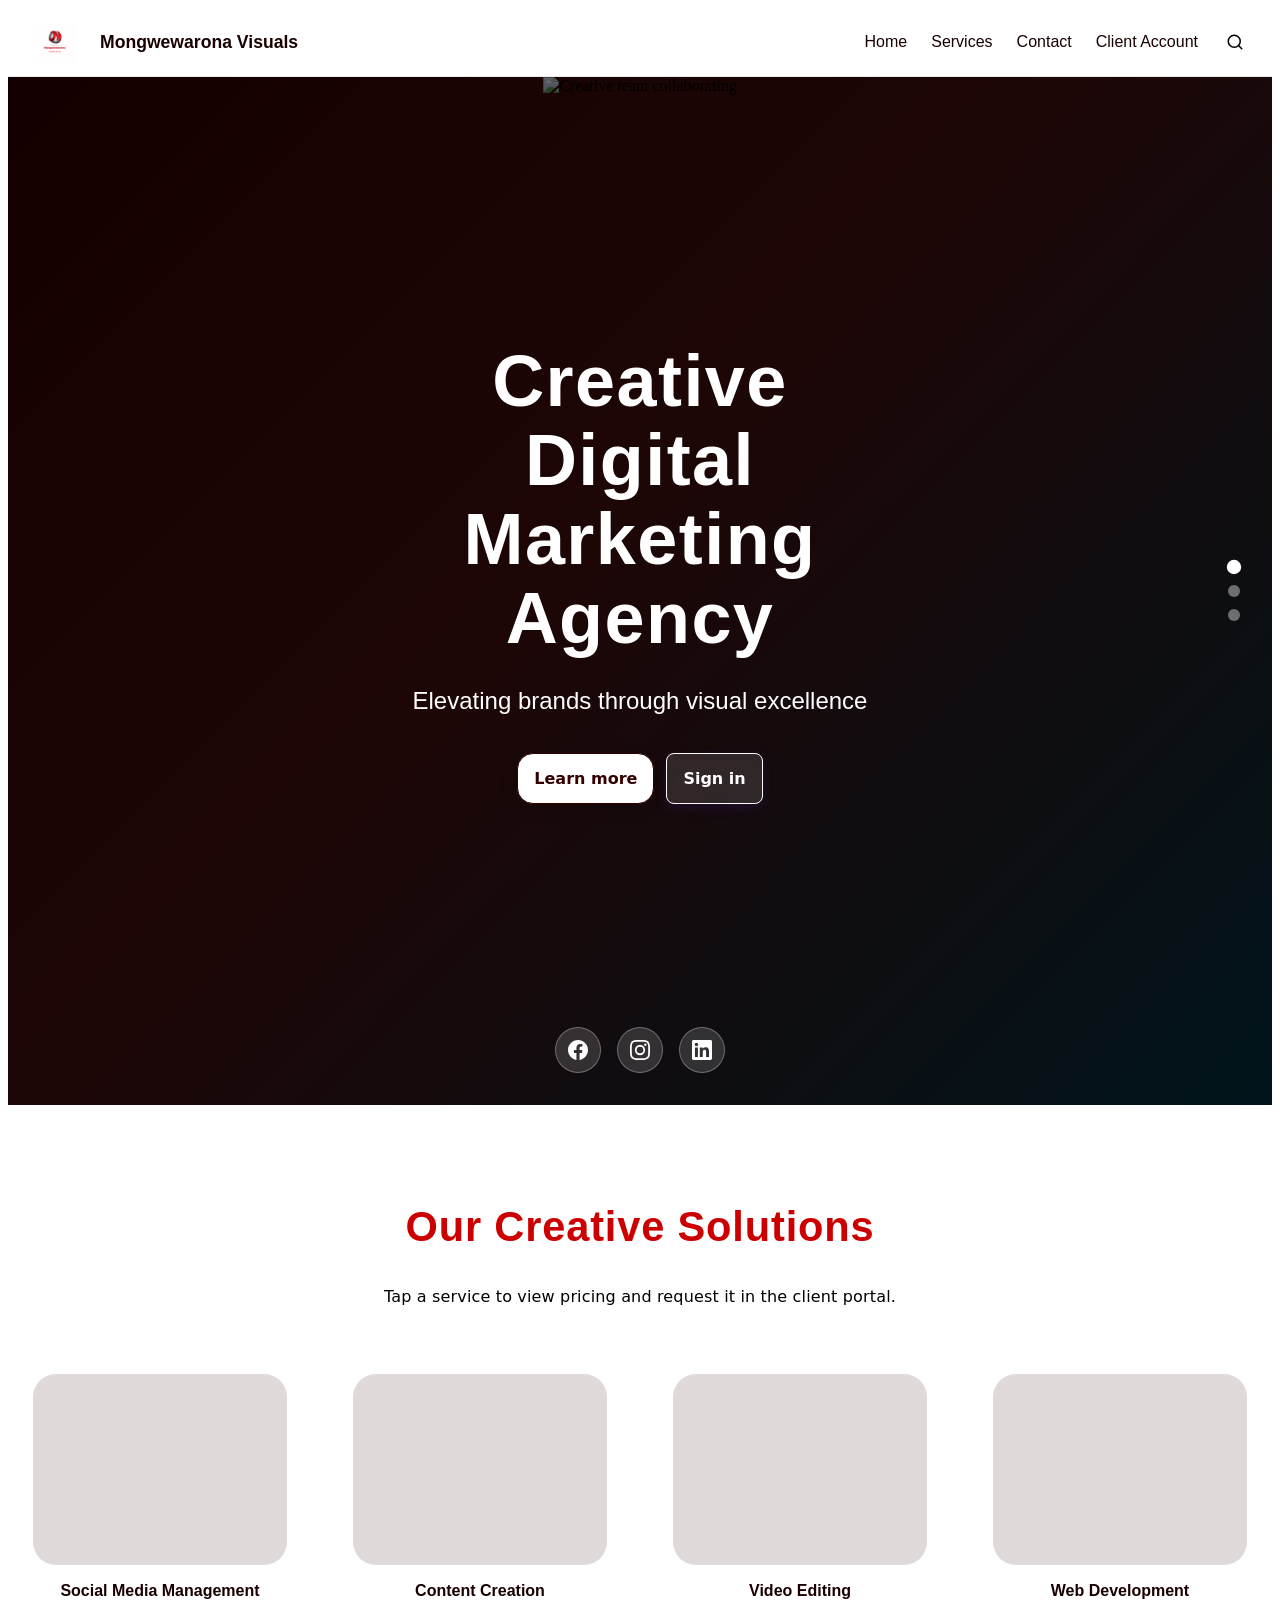
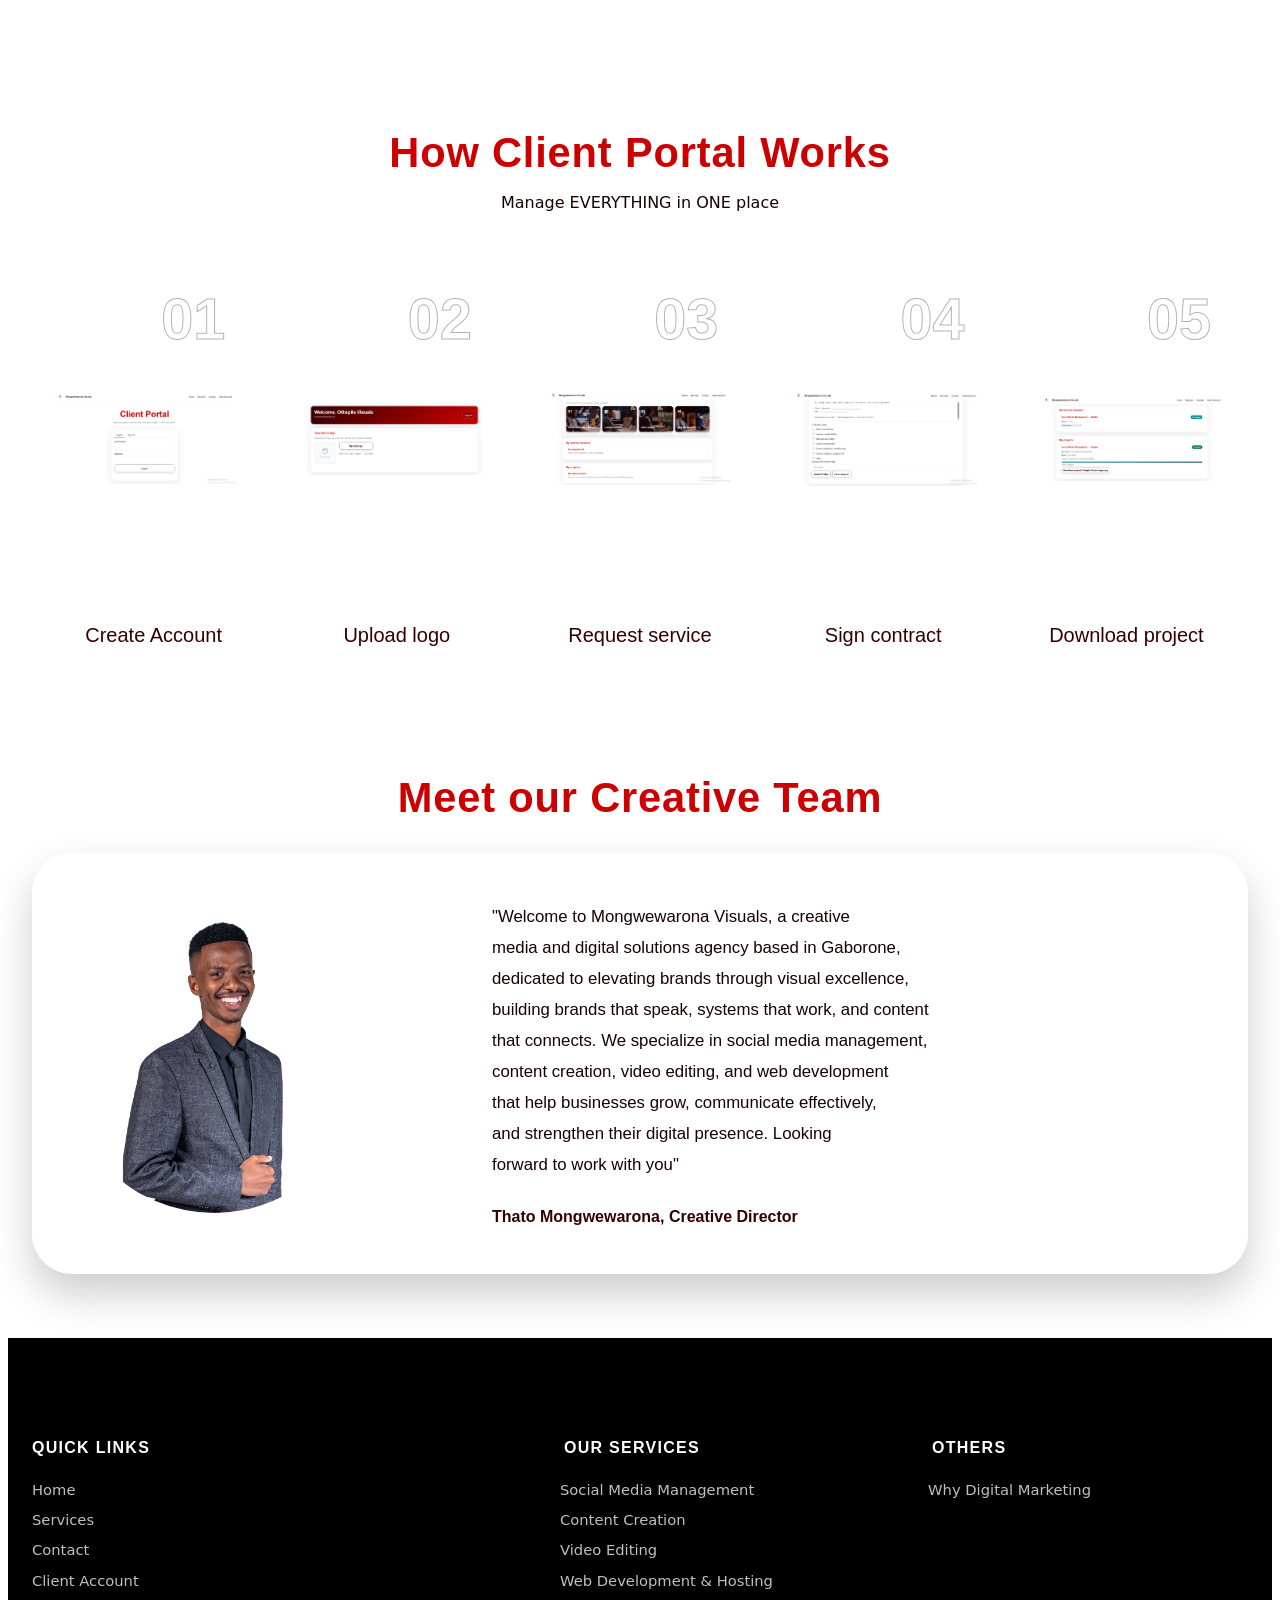
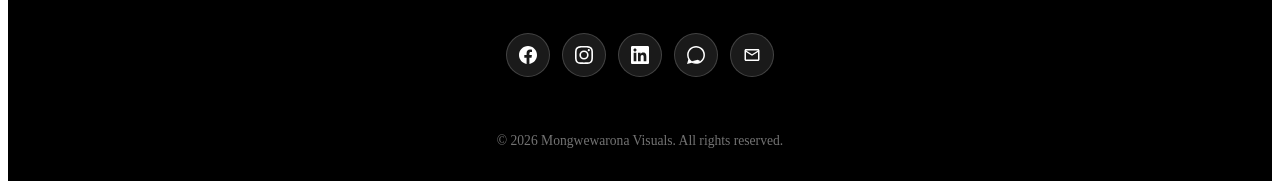
==== commit c5bdaa92: "Update index.html" ====
--- a/index.html
+++ b/index.html
@@ -143,6 +143,40 @@
             </div>
         </section>
 
+        <!-- How Client Portal Works -->
+        <section class="get-started" id="portal">
+            <div class="client-portal__container">
+                <div class="client-portal__header">
+                    <h2 class="client-portal__title section-title">How Client Portal Works</h2>
+                    <h3 class="client-portal__heading">Manage EVERYTHING in ONE place</h3>
+                </div>
+                <div class="portal-steps__grid">
+                    <div class="portal-step__item">
+                        <span class="portal-step__number"><span>01</span></span>
+                    </div>
+                    <div class="portal-step__item">
+                        <span class="portal-step__number"><span>02</span></span>
+                    </div>
+                    <div class="portal-step__item">
+                        <span class="portal-step__number"><span>03</span></span>
+                    </div>
+                    <div class="portal-step__item">
+                        <span class="portal-step__number"><span>04</span></span>
+                    </div>
+                    <div class="portal-step__item">
+                        <span class="portal-step__number"><span>05</span></span>
+                    </div>
+                </div>
+                <div class="portal-steps__names-row">
+                    <h3 class="portal-step__name">Create Account</h3>
+                    <h3 class="portal-step__name">Upload logo</h3>
+                    <h3 class="portal-step__name">Request service</h3>
+                    <h3 class="portal-step__name">Sign contract</h3>
+                    <h3 class="portal-step__name">Download project</h3>
+                </div>
+            </div>
+        </section>
+
         <!-- Meet our creative team -->
         <section class="get-started" id="team">
             <h2 class="meet-team__title section-title">Meet our <span style="color:#cc0000;">C</span>reative <span style="color:#cc0000;">T</span>eam</h2>
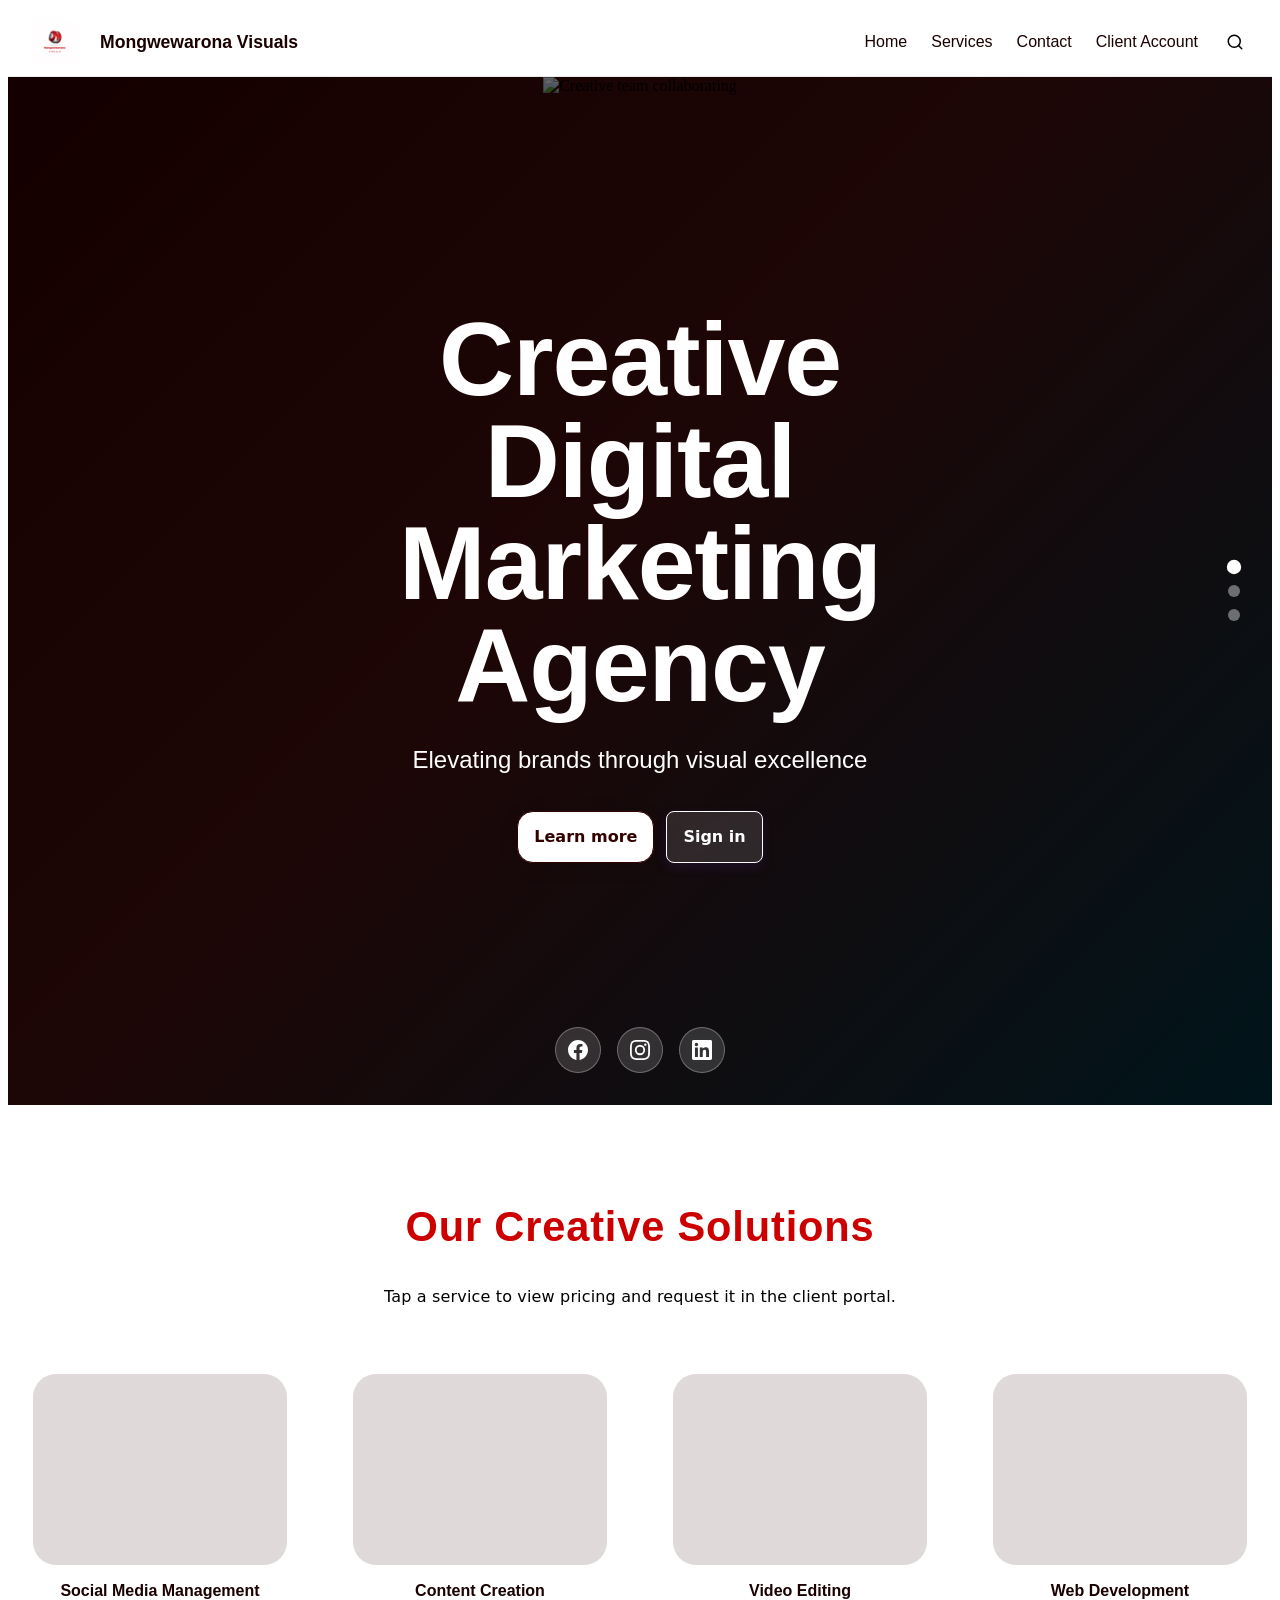
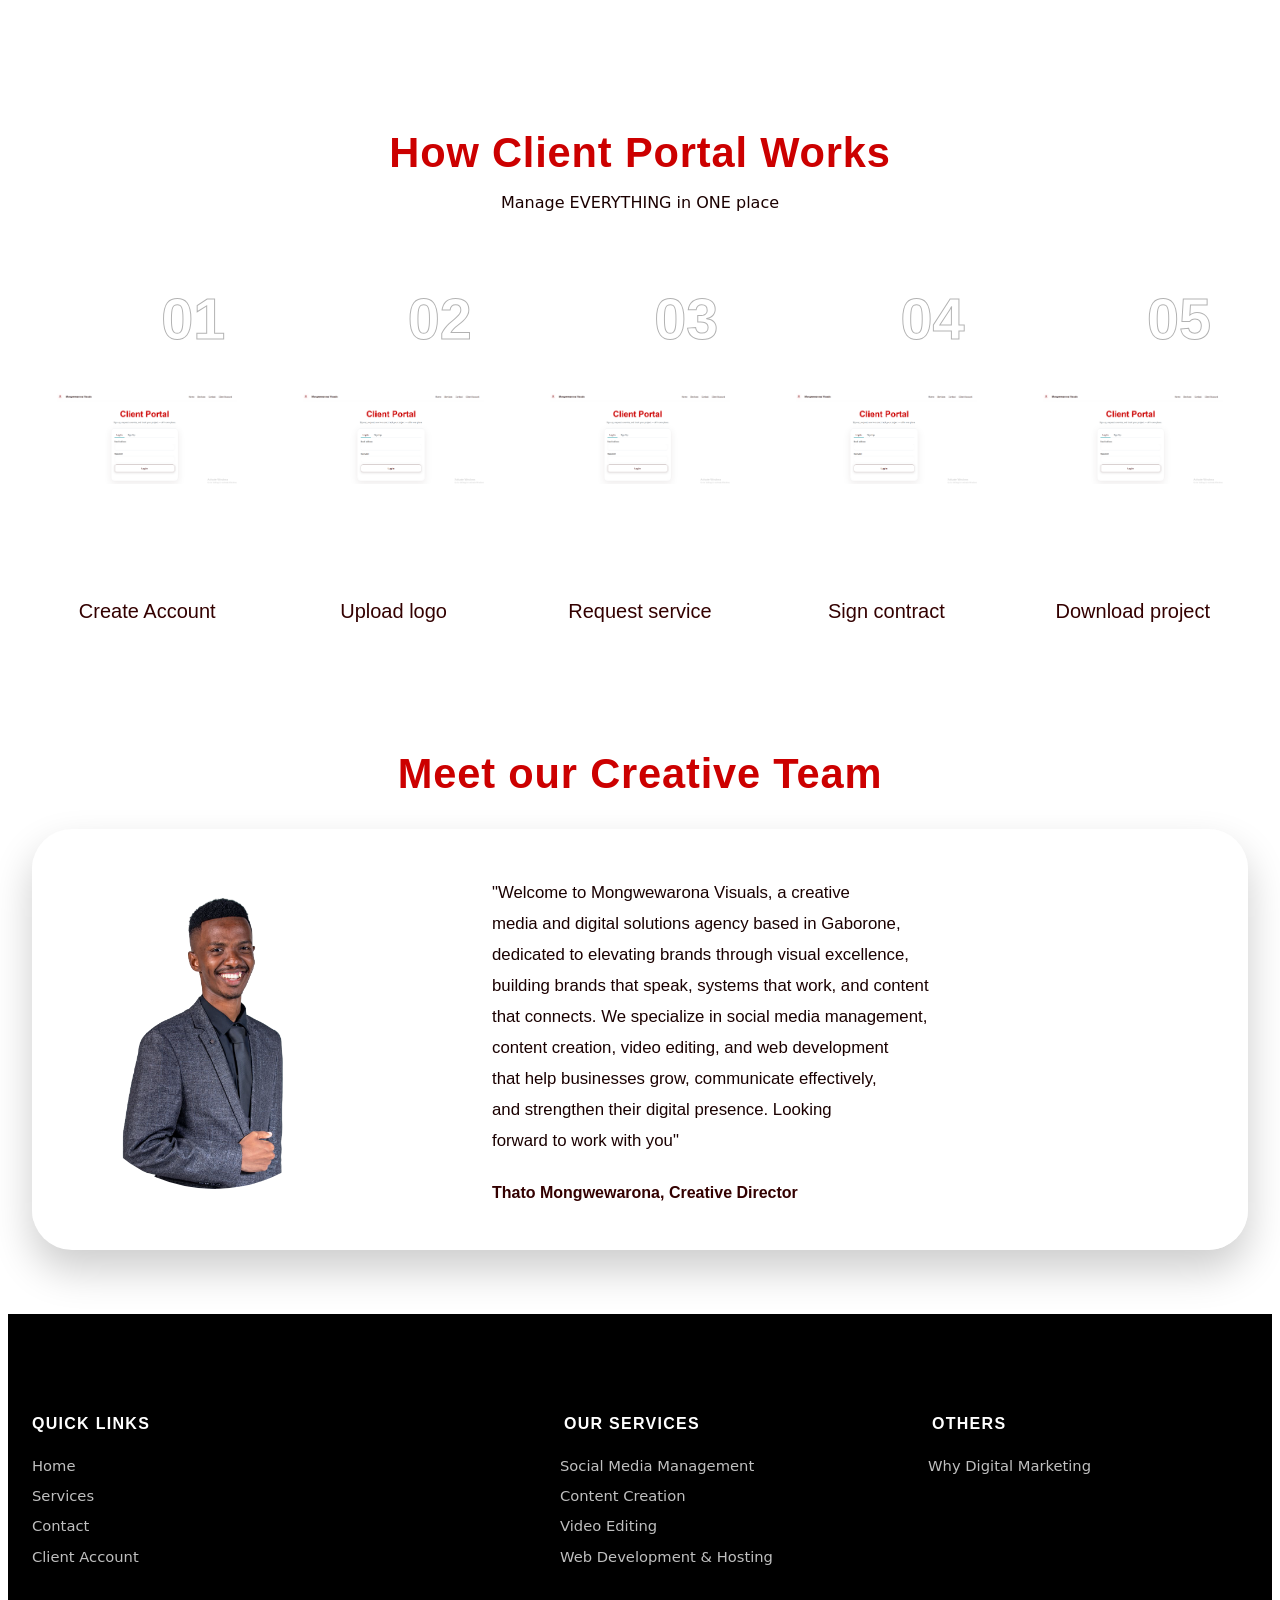
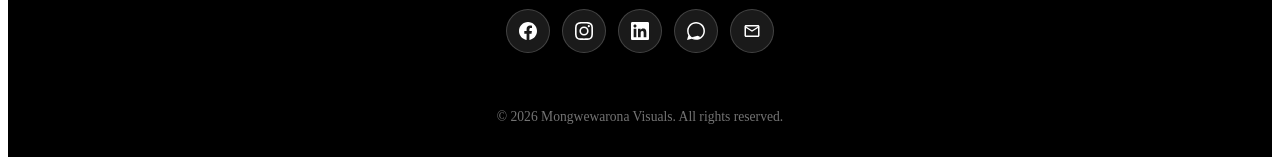
==== commit e34ee854: "Update index.html" ====
--- a/index.html
+++ b/index.html
@@ -3,10 +3,12 @@
 <head>
     <meta charset="UTF-8">
     <title>Mongwewarona Visuals</title>
-    <meta name="viewport" content="width=device-width, initial-scale=1.0">
+    <meta name="description" content="Mongwewarona Visuals — Creative Digital Marketing Agency in Gaborone. Social media management, content creation, video editing, and web development.">
+    <meta name="viewport" content="width=device-width, initial-scale=1.0, maximum-scale=5.0, viewport-fit=cover">
     <link rel="preconnect" href="https://fonts.googleapis.com/">
     <link rel="preconnect" href="https://fonts.gstatic.com/" crossorigin="">
     <link href="https://fonts.googleapis.com/css2?family=Quicksand:wght@400;500;600;700&display=swap" rel="stylesheet">
+    <link rel="preload" as="image" href="./assets/creative-team-collaborating-office.jpg">
     <link rel="stylesheet" href="./assets/css2">
     <link rel="stylesheet" href="./assets/style_backup.css">
     <link rel="stylesheet" href="./assets/index.css">
@@ -78,7 +80,7 @@
         <!-- Hero -->
         <section class="hero-intro" id="home">
             <div class="hero-intro__video-wrapper hero-intro__video-wrapper--fallback">
-                <img src="./assets/creative-team-collaborating-office.jpg" alt="Creative team collaborating" class="hero-intro__video">
+                <img src="./assets/creative-team-collaborating-office.jpg" alt="Creative team collaborating" class="hero-intro__video" fetchpriority="high">
             </div>
             <div class="hero-intro__overlay"></div>
             <div class="hero-intro__content">
@@ -151,28 +153,36 @@
                     <h3 class="client-portal__heading">Manage EVERYTHING in ONE place</h3>
                 </div>
                 <div class="portal-steps__grid">
-                    <div class="portal-step__item">
-                        <span class="portal-step__number"><span>01</span></span>
-                    </div>
-                    <div class="portal-step__item">
-                        <span class="portal-step__number"><span>02</span></span>
-                    </div>
-                    <div class="portal-step__item">
-                        <span class="portal-step__number"><span>03</span></span>
-                    </div>
-                    <div class="portal-step__item">
-                        <span class="portal-step__number"><span>04</span></span>
-                    </div>
-                    <div class="portal-step__item">
-                        <span class="portal-step__number"><span>05</span></span>
-                    </div>
-                </div>
-                <div class="portal-steps__names-row">
-                    <h3 class="portal-step__name">Create Account</h3>
-                    <h3 class="portal-step__name">Upload logo</h3>
-                    <h3 class="portal-step__name">Request service</h3>
-                    <h3 class="portal-step__name">Sign contract</h3>
-                    <h3 class="portal-step__name">Download project</h3>
+                    <div class="portal-step__card">
+                        <div class="portal-step__item">
+                            <span class="portal-step__number"><span>01</span></span>
+                        </div>
+                        <h3 class="portal-step__name">Create Account</h3>
+                    </div>
+                    <div class="portal-step__card">
+                        <div class="portal-step__item portal-step__item--2">
+                            <span class="portal-step__number"><span>02</span></span>
+                        </div>
+                        <h3 class="portal-step__name">Upload logo</h3>
+                    </div>
+                    <div class="portal-step__card">
+                        <div class="portal-step__item portal-step__item--3">
+                            <span class="portal-step__number"><span>03</span></span>
+                        </div>
+                        <h3 class="portal-step__name">Request service</h3>
+                    </div>
+                    <div class="portal-step__card">
+                        <div class="portal-step__item portal-step__item--4">
+                            <span class="portal-step__number"><span>04</span></span>
+                        </div>
+                        <h3 class="portal-step__name">Sign contract</h3>
+                    </div>
+                    <div class="portal-step__card">
+                        <div class="portal-step__item portal-step__item--5">
+                            <span class="portal-step__number"><span>05</span></span>
+                        </div>
+                        <h3 class="portal-step__name">Download project</h3>
+                    </div>
                 </div>
             </div>
         </section>
@@ -182,9 +192,9 @@
             <h2 class="meet-team__title section-title">Meet our <span style="color:#cc0000;">C</span>reative <span style="color:#cc0000;">T</span>eam</h2>
             <div class="get-started__container">
                 <div class="get-started__card">
-<div class="get-started__visual">
-                         <img src="./assets/creative director.png" alt="Thato Mongwewarona" class="get-started__img">
-                     </div>
+                    <div class="get-started__visual">
+                        <img src="./assets/creative director.png" alt="Thato Mongwewarona" class="get-started__img" loading="lazy">
+                    </div>
                     <div class="get-started__content">
                         <p class="meet-team__quote">"Welcome to Mongwewarona Visuals, a creative<br>media and digital solutions agency based in Gaborone,<br>dedicated to elevating brands through visual excellence,<br>building brands that speak, systems that work, and content<br>that connects. We specialize in social media management,<br>content creation, video editing, and web development<br>that help businesses grow, communicate effectively,<br>and strengthen their digital presence. Looking<br>forward to work with you"</p>
                         <p class="meet-team__name">Thato Mongwewarona, Creative Director</p>
--- a/assets/overrides.css
+++ b/assets/overrides.css
@@ -18,6 +18,14 @@
 
 .hero-intro__actions {
   justify-content: center !important;
+}
+
+/* Big bold stacked hero heading, like the reference pic */
+.hero-title {
+  font-size: clamp(3rem, 9vw, 6.5rem) !important;
+  font-weight: 900 !important;
+  line-height: 0.98 !important;
+  letter-spacing: -0.01em !important;
 }
 
 /* ---- 1. NAVIGATION ---------------------------------------- */
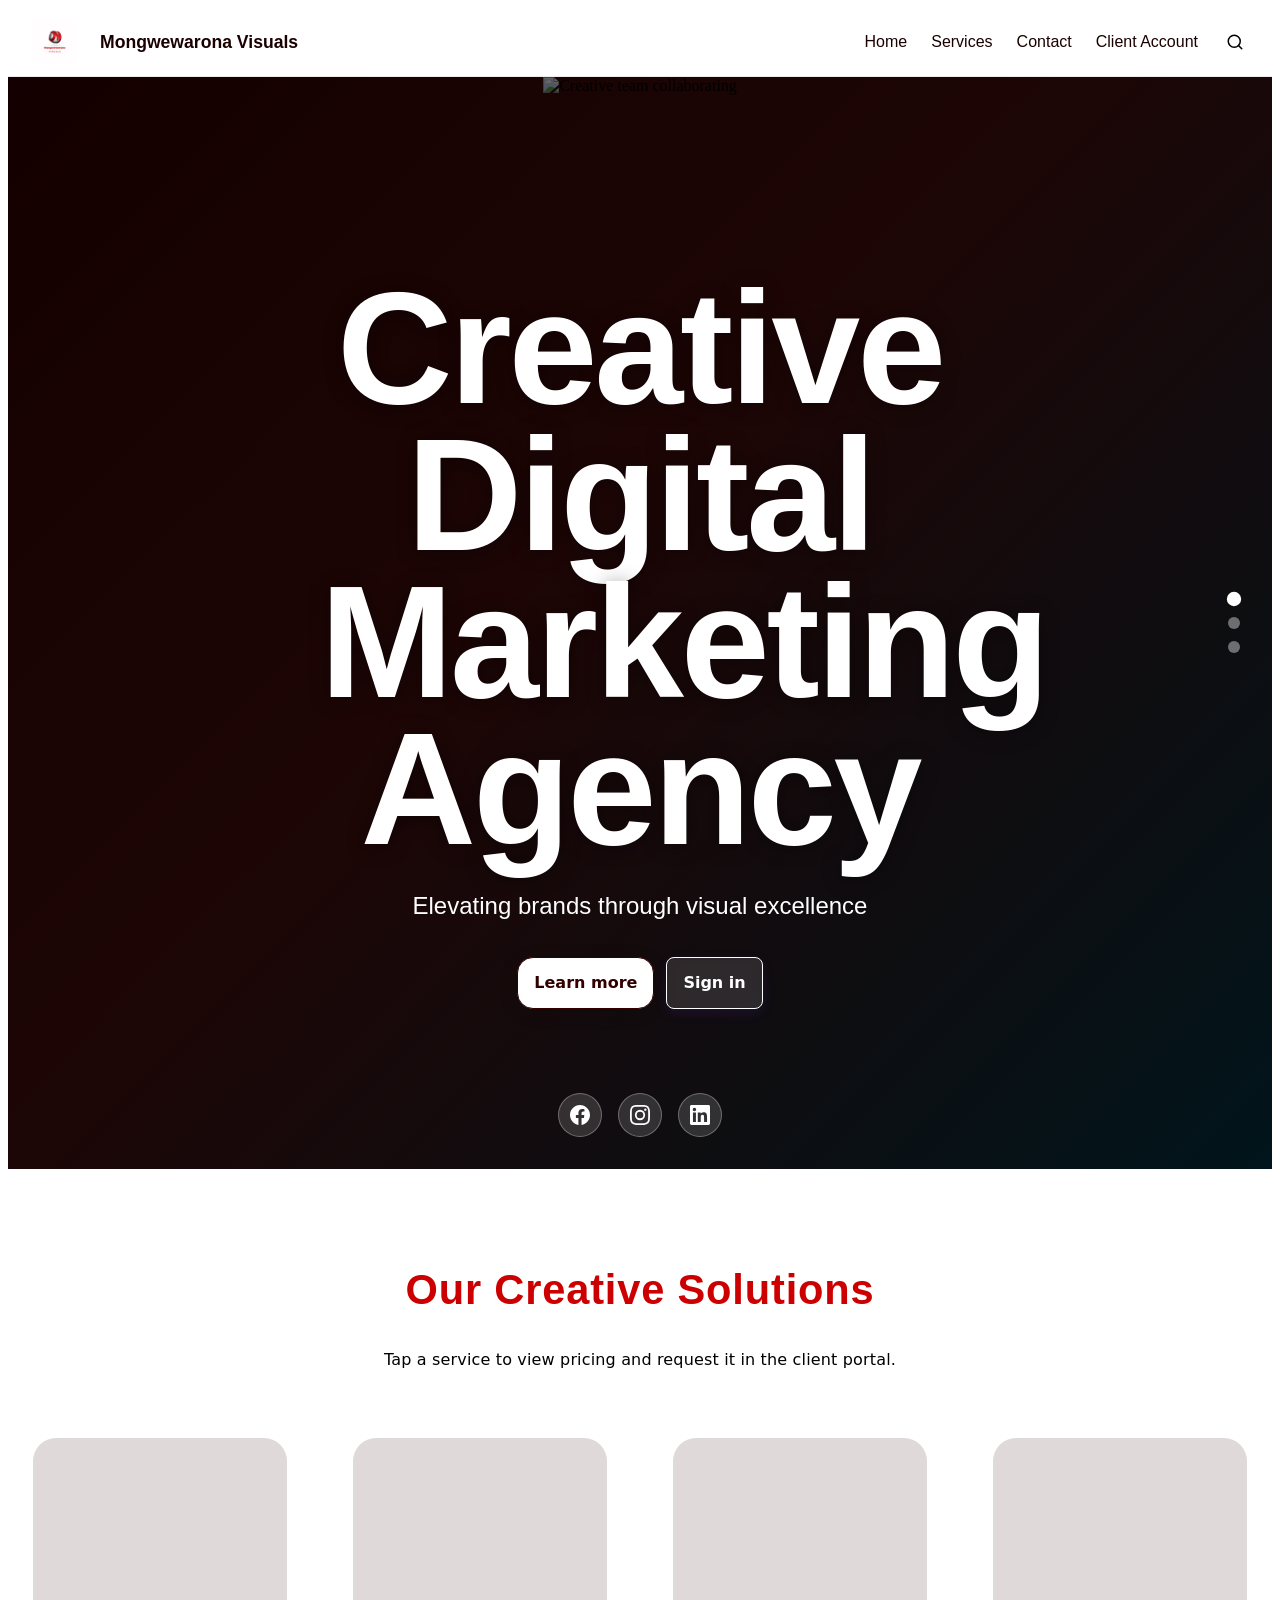
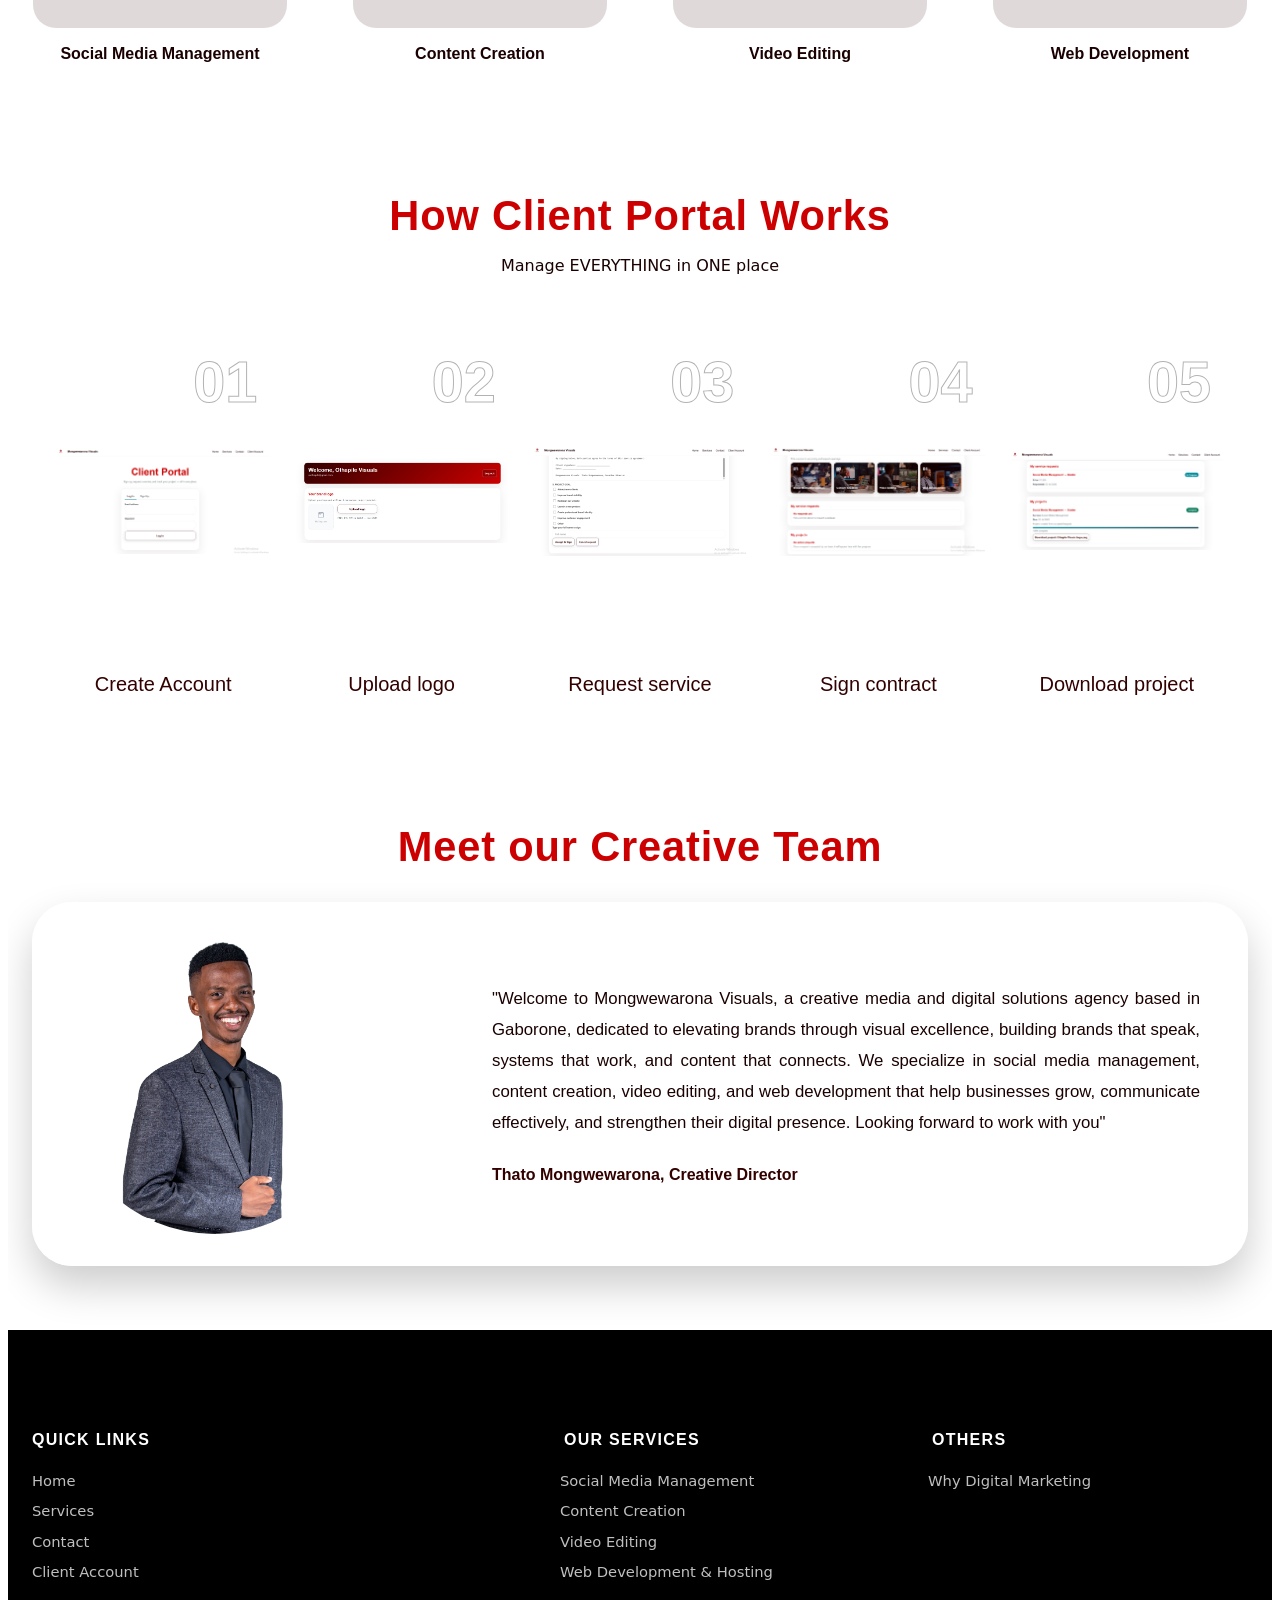
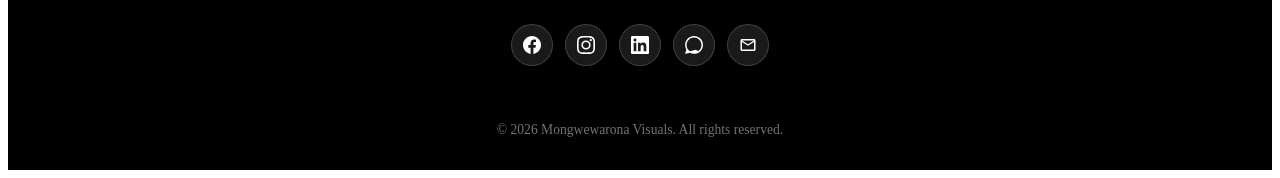
==== commit 08c2d46a: "Update index.html" ====
--- a/index.html
+++ b/index.html
@@ -196,7 +196,7 @@
                         <img src="./assets/creative director.png" alt="Thato Mongwewarona" class="get-started__img" loading="lazy">
                     </div>
                     <div class="get-started__content">
-                        <p class="meet-team__quote">"Welcome to Mongwewarona Visuals, a creative<br>media and digital solutions agency based in Gaborone,<br>dedicated to elevating brands through visual excellence,<br>building brands that speak, systems that work, and content<br>that connects. We specialize in social media management,<br>content creation, video editing, and web development<br>that help businesses grow, communicate effectively,<br>and strengthen their digital presence. Looking<br>forward to work with you"</p>
+                        <p class="meet-team__quote">"Welcome to Mongwewarona Visuals, a creative media and digital solutions agency based in Gaborone, dedicated to elevating brands through visual excellence, building brands that speak, systems that work, and content that connects. We specialize in social media management, content creation, video editing, and web development that help businesses grow, communicate effectively, and strengthen their digital presence. Looking forward to work with you"</p>
                         <p class="meet-team__name">Thato Mongwewarona, Creative Director</p>
                     </div>
                 </div>
--- a/assets/index.css
+++ b/assets/index.css
@@ -342,13 +342,16 @@
 
 .service-name-label { color: rgb(51, 0, 0); font-size: var(--font-size-lg); font-weight: 500; font-family: Montserrat, sans-serif; text-align: center; margin: 0px; }
 
-.portal-steps__grid { gap: var(--spacing-4xl); display: grid; grid-template-columns: repeat(5, 1fr); }
+.portal-steps__grid { gap: var(--spacing-xl); display: grid; grid-template-columns: repeat(5, 1fr); }
+
+.portal-step__card { display: flex; flex-direction: column; gap: 0.75rem; }
 
 .portal-step__item { border: 1px solid transparent; padding: 0px; transition: transform 0.3s, box-shadow 0.3s; border-radius: var(--border-radius-card); text-align: center; display: flex; flex-direction: column; overflow: hidden; aspect-ratio: auto; height: 320px; position: relative; }
 
 .portal-step__item::before { content: ""; position: absolute; inset: 0px; background-size: contain; background-position: center center; background-repeat: no-repeat; z-index: 1; }
 
-.portal-step__item:nth-child(1)::before { background-image: url("./Create Account.png"); }
+.portal-step__item:nth-child(1)::before,
+.portal-step__item:not([class*='--'])::before { background-image: url("./Create Account.png"); }
 
 .portal-step__item:nth-child(2)::before { background-image: url("./Upload logo.png"); }
 
@@ -358,9 +361,15 @@
 
 .portal-step__item:nth-child(5)::before { background-image: url("./Download Project 2.png"); }
 
+/* Variant classes for use inside .portal-step__card wrappers */
+.portal-step__item--2::before { background-image: url("./Upload logo.png") !important; }
+.portal-step__item--3::before { background-image: url("./Request service.png") !important; }
+.portal-step__item--4::before { background-image: url("./Download project.png") !important; }
+.portal-step__item--5::before { background-image: url("./Download Project 2.png") !important; }
+
 .portal-step__number { position: absolute; top: 0.75rem; right: 0.75rem; left: auto; transform: none; z-index: 2; font-size: var(--font-size-4xl); font-family: var(--font-family-heading); font-weight: var(--font-weight-heading); color: rgb(255, 255, 255); line-height: 1; -webkit-text-stroke: 1px rgba(0,0,0,0.3); }
 
-.portal-steps__names-row { display: grid; grid-template-columns: repeat(5, 1fr); gap: var(--spacing-3xl); margin-top: var(--spacing-xl); background: transparent; }
+.portal-steps__names-row { display: none; }
 
 .portal-step__name { color: rgb(51, 0, 0); font-size: var(--font-size-lg); font-weight: 500; font-family: Montserrat, sans-serif; text-align: center; margin: 0px; }
 
--- a/assets/overrides.css
+++ b/assets/overrides.css
@@ -20,12 +20,13 @@
   justify-content: center !important;
 }
 
-/* Big bold stacked hero heading, like the reference pic */
+/* Big bold stacked hero heading — like the reference pic: huge, full-width, bold */
 .hero-title {
-  font-size: clamp(3rem, 9vw, 6.5rem) !important;
+  font-size: clamp(4.5rem, 16vw, 10rem) !important;
   font-weight: 900 !important;
-  line-height: 0.98 !important;
-  letter-spacing: -0.01em !important;
+  line-height: 0.92 !important;
+  letter-spacing: -0.02em !important;
+  text-shadow: 0 2px 20px rgba(0,0,0,0.4) !important;
 }
 
 /* ---- 1. NAVIGATION ---------------------------------------- */
@@ -348,3 +349,237 @@
   }
 }
 
+/* =====================================================
+   COMPREHENSIVE MOBILE RESPONSIVE FIXES
+   ===================================================== */
+
+/* Prevent horizontal overflow / zoom-out blank page */
+html, body {
+  overflow-x: hidden !important;
+  max-width: 100% !important;
+}
+
+* {
+  box-sizing: border-box;
+}
+
+/* ---- HERO: adapt padding on mobile so it doesn't push content off ---- */
+@media (max-width: 767px) {
+  .hero-intro {
+    padding: 6rem 1.5rem 3rem !important;
+    min-height: 100svh !important;
+  }
+
+  .hero-title {
+    font-size: clamp(3.5rem, 17vw, 6rem) !important;
+    line-height: 0.92 !important;
+  }
+
+  .hero-subtitle {
+    font-size: 1rem !important;
+  }
+
+  .hero-intro__dots {
+    right: 0.75rem !important;
+  }
+
+  .hero-social-icons {
+    gap: 0.75rem !important;
+  }
+}
+
+/* ---- SERVICES GRID: 2 cols on tablet, 1 col on mobile ---- */
+@media (max-width: 991px) {
+  .service-highlights__grid {
+    grid-template-columns: repeat(2, 1fr) !important;
+    gap: 1.5rem !important;
+  }
+}
+
+@media (max-width: 600px) {
+  .service-highlights__grid {
+    grid-template-columns: 1fr !important;
+    gap: 1.25rem !important;
+  }
+
+  .service-highlights {
+    padding: 2.5rem 1rem !important;
+  }
+
+  .service-highlights__container {
+    padding: 0 1rem !important;
+  }
+}
+
+/* ---- CLIENT PORTAL STEPS: stack as image+label pairs on mobile ---- */
+@media (max-width: 991px) {
+  .portal-steps__grid {
+    grid-template-columns: repeat(3, 1fr) !important;
+    gap: 1rem !important;
+  }
+
+  .portal-step__item {
+    height: 200px !important;
+  }
+}
+
+@media (max-width: 600px) {
+  /* Portal section overall */
+  .get-started#portal {
+    padding: 2rem 1rem !important;
+  }
+
+  .client-portal__container {
+    padding: 0 0.75rem !important;
+  }
+
+  /* Stack portal steps as 2-column grid of image+label cards */
+  .portal-steps__grid {
+    grid-template-columns: 1fr 1fr !important;
+    gap: 1rem !important;
+  }
+
+  .portal-step__card {
+    flex-direction: column !important;
+    gap: 0.5rem !important;
+  }
+
+  .portal-step__item {
+    height: 150px !important;
+    border-radius: 12px !important;
+    overflow: hidden !important;
+  }
+
+  .portal-step__item::before {
+    background-size: cover !important;
+    background-position: center !important;
+  }
+
+  .portal-step__name {
+    font-size: 0.82rem !important;
+    text-align: center !important;
+  }
+
+  .client-portal__header {
+    margin-bottom: 1.5rem !important;
+  }
+
+  #portal .client-portal__title {
+    font-size: 1.6rem !important;
+  }
+
+  .client-portal__heading {
+    font-size: 1.1rem !important;
+  }
+}
+
+/* ---- TEAM SECTION MOBILE ---- */
+@media (max-width: 600px) {
+  .get-started {
+    padding: 2rem 1rem !important;
+  }
+
+  .get-started__content {
+    padding: 1.25rem !important;
+  }
+
+  .meet-team__quote {
+    font-size: 0.92rem !important;
+    line-height: 1.7 !important;
+  }
+
+  #team .get-started__visual .get-started__img {
+    width: 200px !important;
+    height: 200px !important;
+  }
+}
+
+/* ---- FOOTER MOBILE ---- */
+@media (max-width: 600px) {
+  .footer-top {
+    gap: 1.5rem !important;
+  }
+
+  .footer-container {
+    padding: 0 1rem 1.5rem !important;
+  }
+}
+
+/* ---- NAVIGATION MOBILE ---- */
+@media (max-width: 767px) {
+  .navigation-container {
+    padding: 0.5rem 1rem !important;
+  }
+
+  .navigation-mobile-toggle {
+    display: flex !important;
+    align-items: center !important;
+    justify-content: center !important;
+    background: none !important;
+    border: none !important;
+    cursor: pointer !important;
+    color: #1a0000 !important;
+    padding: 0.4rem !important;
+  }
+
+  .navigation-wrapper {
+    position: sticky !important;
+    top: 0 !important;
+    z-index: 9999 !important;
+  }
+}
+
+/* ---- MOBILE OVERLAY MENU ---- */
+.navigation-mobile-overlay {
+  position: fixed !important;
+  inset: 0 !important;
+  background: #ffffff !important;
+  flex-direction: column !important;
+  padding: 1.5rem !important;
+  transform: translateX(100%) !important;
+  transition: transform 0.3s ease !important;
+  overflow-y: auto !important;
+}
+
+.navigation-mobile-overlay.is-active {
+  transform: translateX(0) !important;
+}
+
+.navigation-mobile-header {
+  display: flex !important;
+  align-items: center !important;
+  justify-content: space-between !important;
+  margin-bottom: 2rem !important;
+}
+
+.navigation-mobile-content {
+  flex: 1 !important;
+}
+
+.navigation-mobile-links {
+  display: flex !important;
+  flex-direction: column !important;
+  gap: 1.5rem !important;
+  list-style: none !important;
+  margin: 0 !important;
+  padding: 0 !important;
+}
+
+.navigation-mobile-link {
+  font-size: 1.75rem !important;
+  font-weight: 700 !important;
+  color: #1a0000 !important;
+  text-decoration: none !important;
+  font-family: Montserrat, sans-serif !important;
+}
+
+.navigation-mobile-link:hover {
+  color: #cc0000 !important;
+}
+
+/* ---- PREVENT page from going blank when rotating / resizing ---- */
+.home-container1 {
+  min-height: 100vh !important;
+  width: 100% !important;
+  overflow-x: hidden !important;
+}
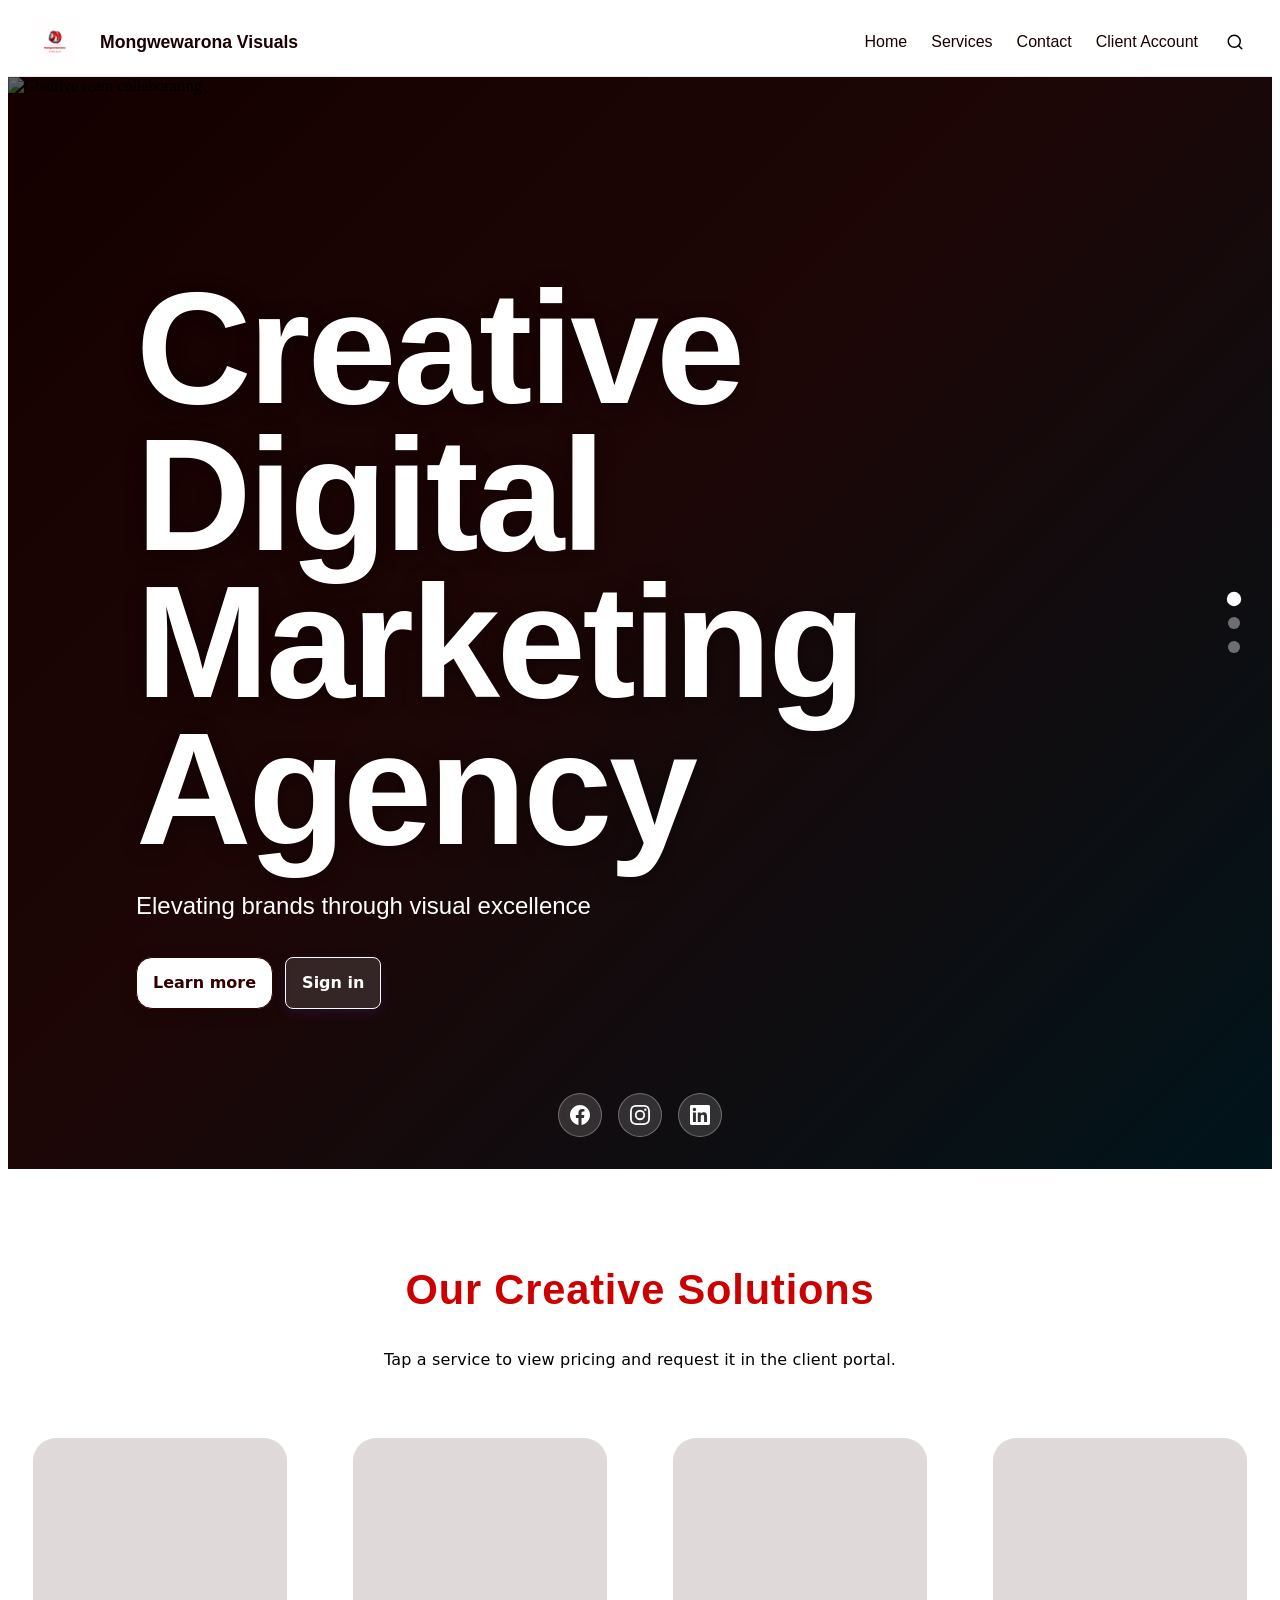
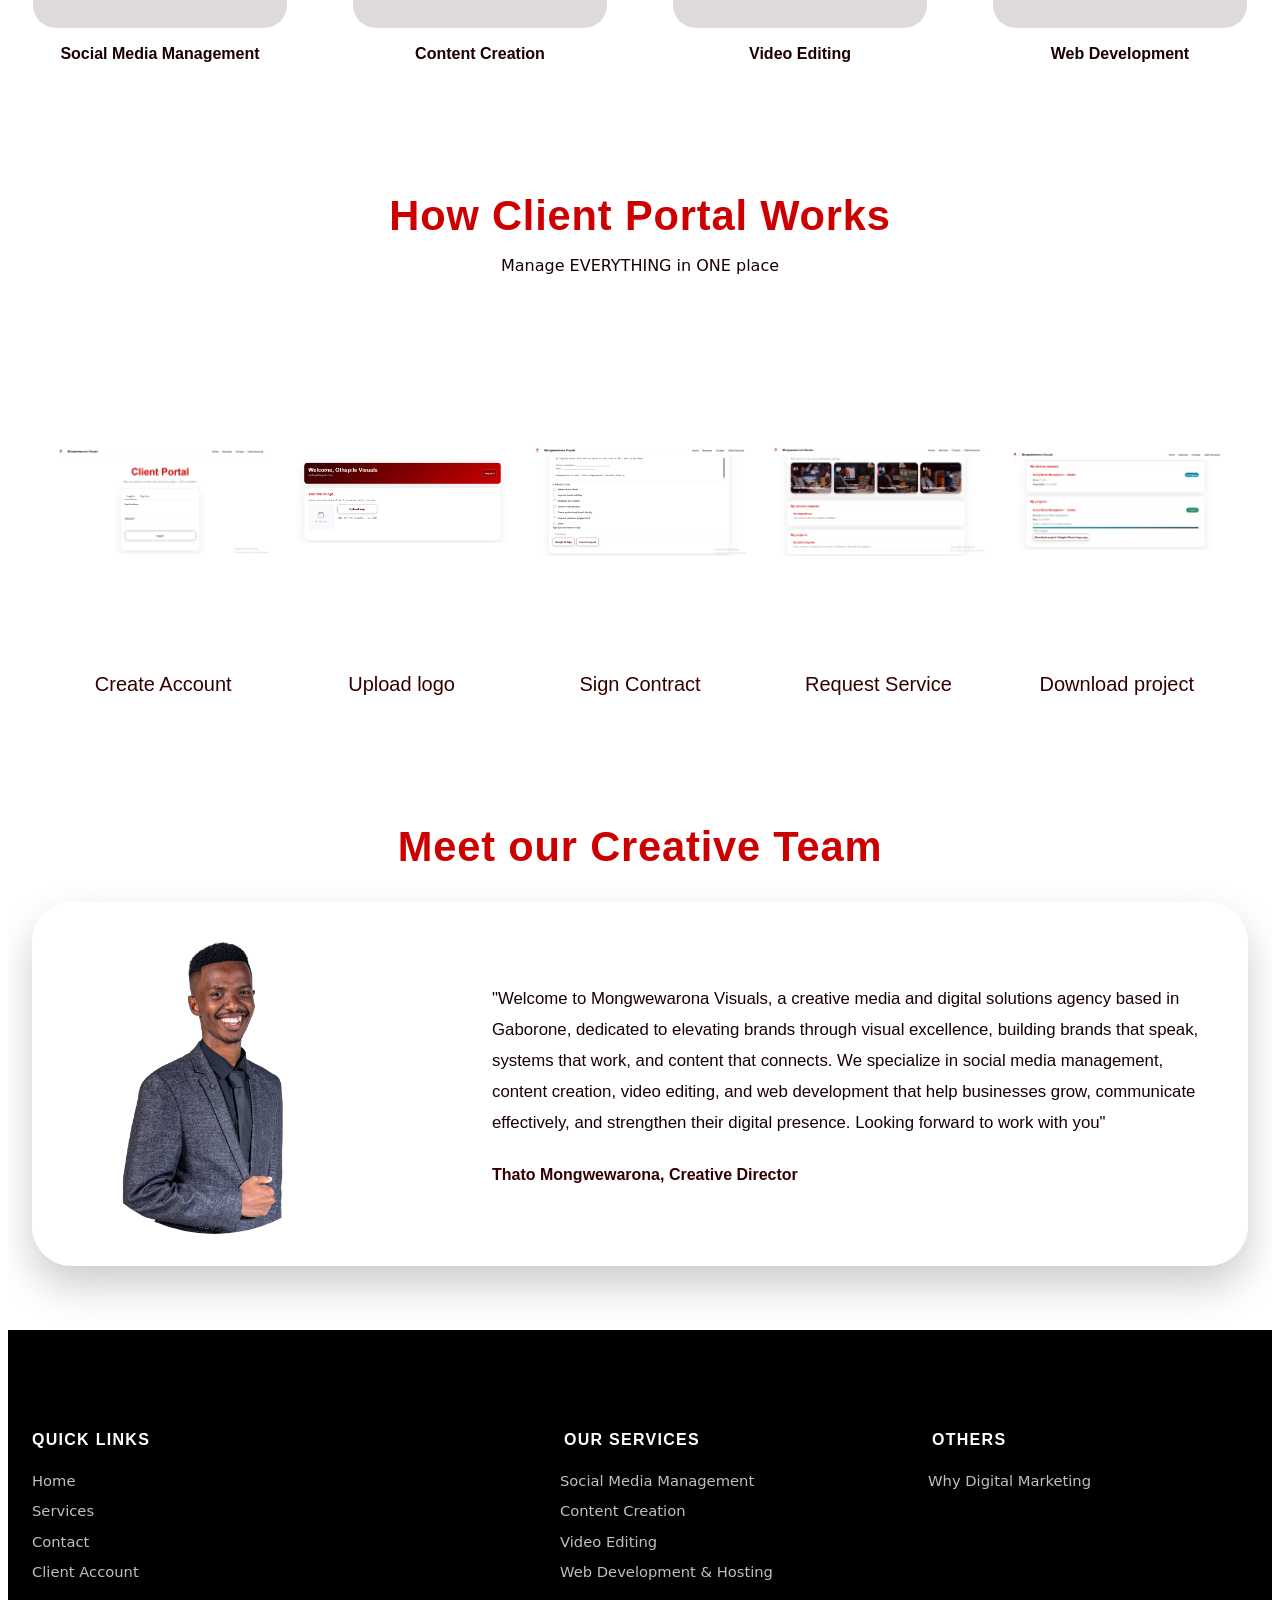
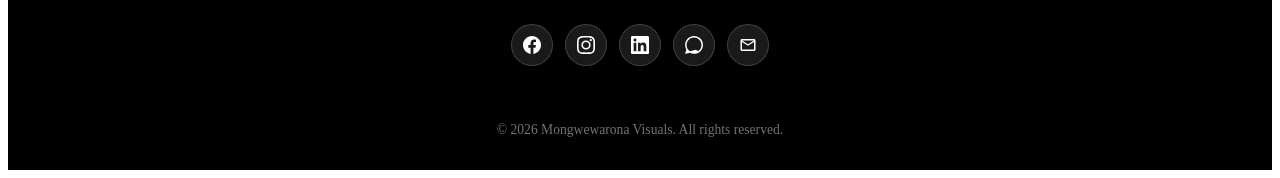
==== commit fb1183af: "Update index.html" ====
--- a/index.html
+++ b/index.html
@@ -169,13 +169,13 @@
                         <div class="portal-step__item portal-step__item--3">
                             <span class="portal-step__number"><span>03</span></span>
                         </div>
-                        <h3 class="portal-step__name">Request service</h3>
+                        <h3 class="portal-step__name">Sign Contract</h3>
                     </div>
                     <div class="portal-step__card">
                         <div class="portal-step__item portal-step__item--4">
                             <span class="portal-step__number"><span>04</span></span>
                         </div>
-                        <h3 class="portal-step__name">Sign contract</h3>
+                        <h3 class="portal-step__name">Request Service</h3>
                     </div>
                     <div class="portal-step__card">
                         <div class="portal-step__item portal-step__item--5">
--- a/assets/index.css
+++ b/assets/index.css
@@ -355,9 +355,9 @@
 
 .portal-step__item:nth-child(2)::before { background-image: url("./Upload logo.png"); }
 
-.portal-step__item:nth-child(3)::before { background-image: url("./Download project.png"); }
-
-.portal-step__item:nth-child(4)::before { background-image: url("./Request service.png"); }
+.portal-step__item:nth-child(3)::before { background-image: url("./Request service.png"); }
+
+.portal-step__item:nth-child(4)::before { background-image: url("./Download project.png"); }
 
 .portal-step__item:nth-child(5)::before { background-image: url("./Download Project 2.png"); }
 
@@ -367,7 +367,7 @@
 .portal-step__item--4::before { background-image: url("./Download project.png") !important; }
 .portal-step__item--5::before { background-image: url("./Download Project 2.png") !important; }
 
-.portal-step__number { position: absolute; top: 0.75rem; right: 0.75rem; left: auto; transform: none; z-index: 2; font-size: var(--font-size-4xl); font-family: var(--font-family-heading); font-weight: var(--font-weight-heading); color: rgb(255, 255, 255); line-height: 1; -webkit-text-stroke: 1px rgba(0,0,0,0.3); }
+.portal-step__number { display: none !important; position: absolute; top: 0.75rem; right: 0.75rem; left: auto; transform: none; z-index: 2; font-size: var(--font-size-4xl); font-family: var(--font-family-heading); font-weight: var(--font-weight-heading); color: rgb(255, 255, 255); line-height: 1; -webkit-text-stroke: 1px rgba(0,0,0,0.3); }
 
 .portal-steps__names-row { display: none; }
 
--- a/assets/overrides.css
+++ b/assets/overrides.css
@@ -3,21 +3,21 @@
    Fixes all color/contrast issues without touching core CSS
    ============================================================ */
 
-/* ---- 0. HERO — center heading, subtitle, and buttons ------ */
+/* ---- 0. HERO — left-aligned exactly like the reference screenshot ------ */
 
 .hero-intro {
-  justify-content: center !important;
-  text-align: center !important;
+  justify-content: flex-start !important;
+  text-align: left !important;
 }
 
 .hero-intro__content {
-  margin-left: auto !important;
+  margin-left: 0 !important;
   margin-right: auto !important;
-  text-align: center !important;
+  text-align: left !important;
 }
 
 .hero-intro__actions {
-  justify-content: center !important;
+  justify-content: flex-start !important;
 }
 
 /* Big bold stacked hero heading — like the reference pic: huge, full-width, bold */
@@ -98,9 +98,9 @@
   color: #1a0000 !important;
 }
 
+.portal-step__number,
 .portal-numbering__number {
-  color: #330000 !important;
-  opacity: 0.25 !important;
+  display: none !important;
 }
 
 /* ---- 4. MEET OUR CREATIVE TEAM ---------------------------- */
@@ -109,7 +109,7 @@
   color: #1a0000 !important;
   font-size: 1.05rem !important;
   line-height: 1.85 !important;
-  /* Remove forced line-breaks — let it flow naturally */
+  text-align: left !important;
 }
 
 .meet-team__name {
@@ -451,7 +451,7 @@
   }
 
   .portal-step__item::before {
-    background-size: cover !important;
+    background-size: contain !important;
     background-position: center !important;
   }
 
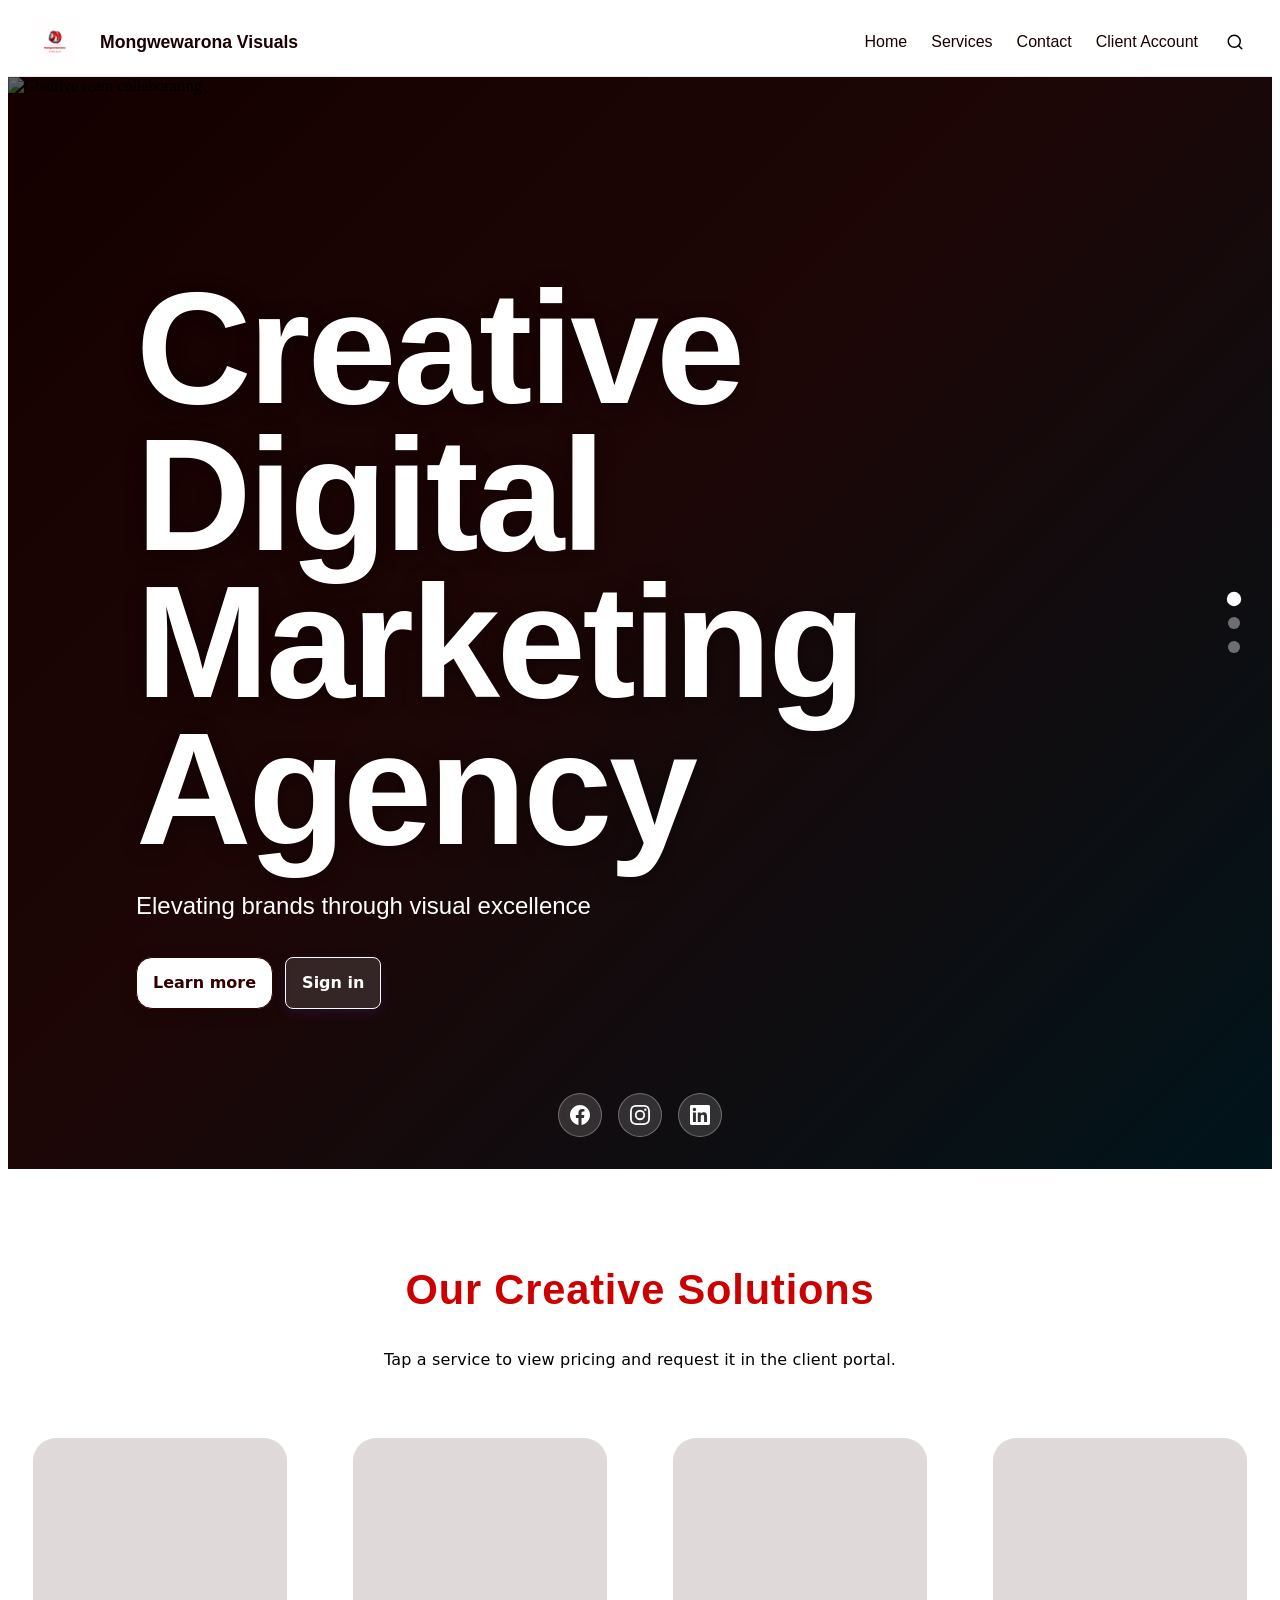
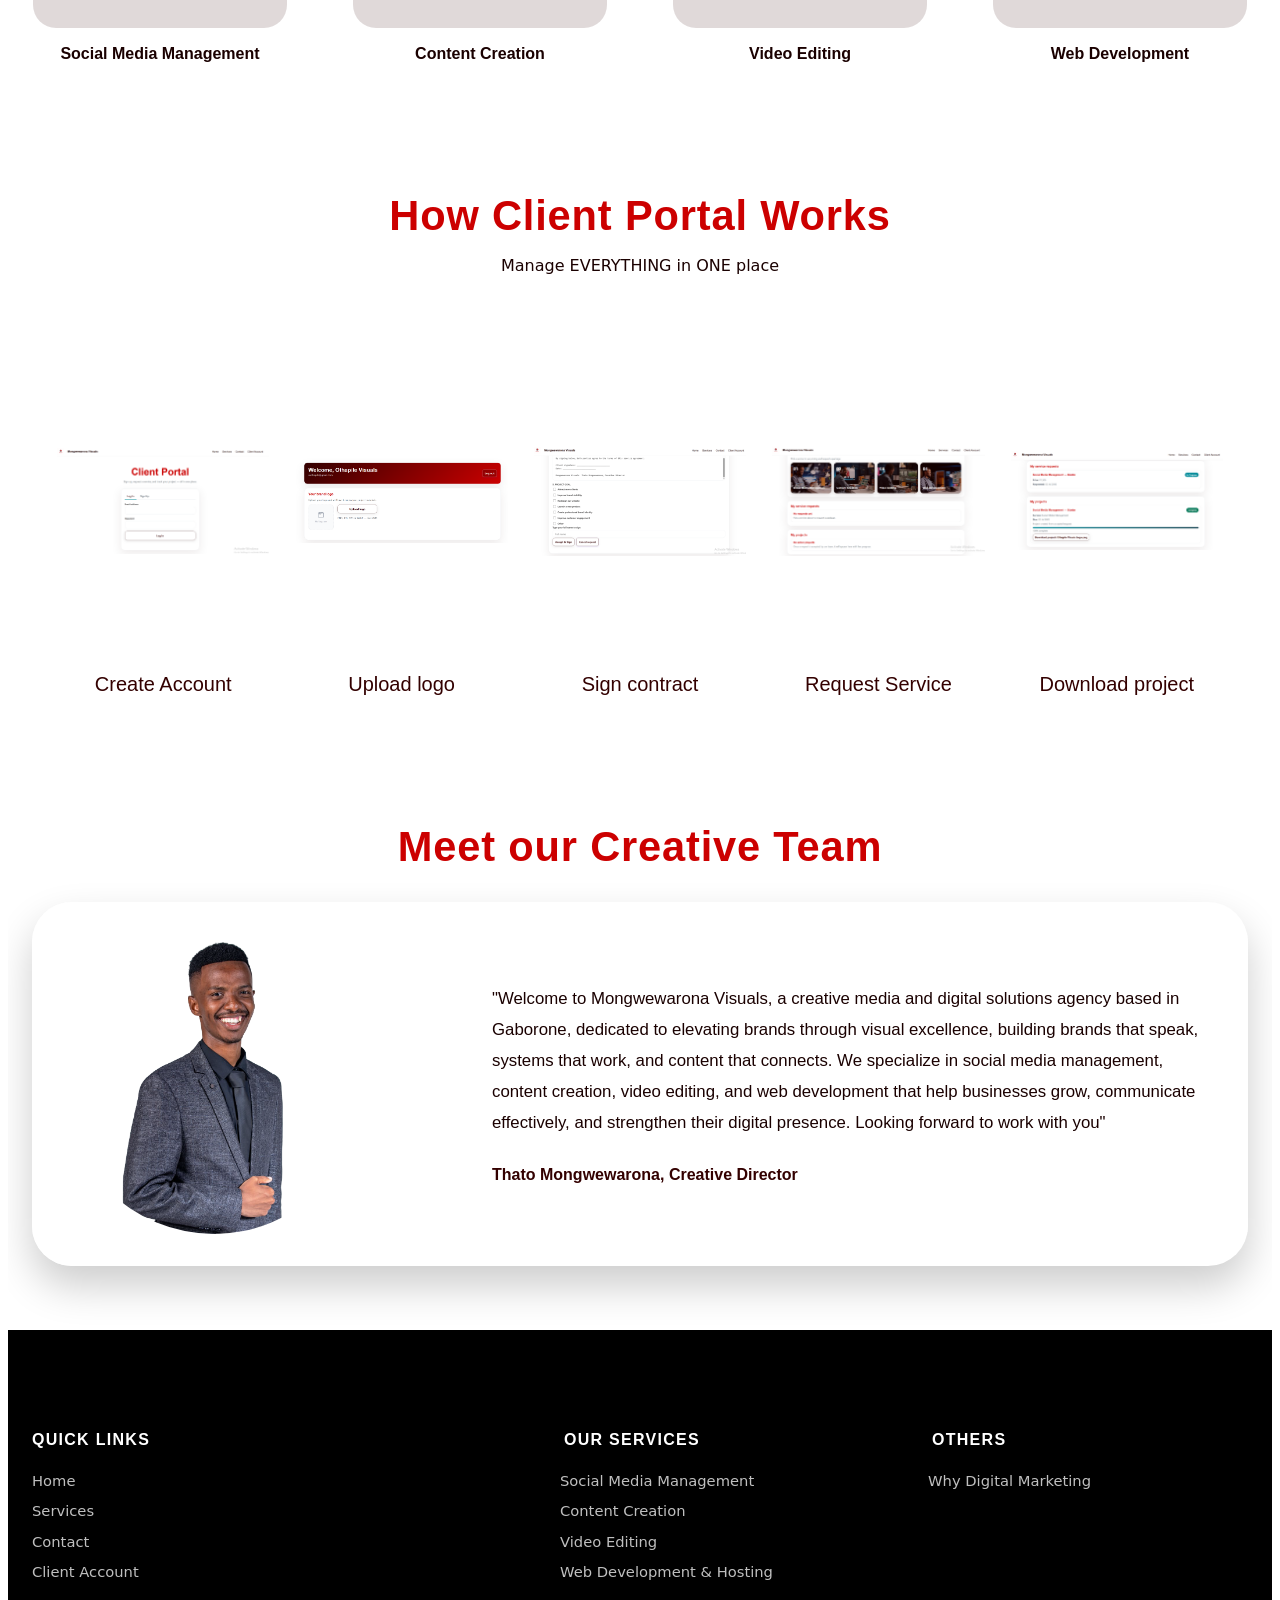
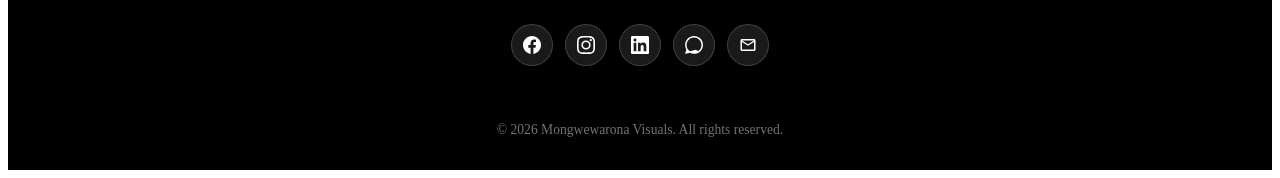
==== commit a9153c10: "Update SEO: Add robots.txt, sitemap.xml, and meta descriptions" ====
--- a/index.html
+++ b/index.html
@@ -169,7 +169,7 @@
                         <div class="portal-step__item portal-step__item--3">
                             <span class="portal-step__number"><span>03</span></span>
                         </div>
-                        <h3 class="portal-step__name">Sign Contract</h3>
+                        <h3 class="portal-step__name">Sign contract</h3>
                     </div>
                     <div class="portal-step__card">
                         <div class="portal-step__item portal-step__item--4">
@@ -259,4 +259,4 @@
     <script src="./assets/search.js"></script>
     <script src="./assets/mobile-nav.js"></script>
 </body>
-</html>
+</html>
--- a/assets/index.css
+++ b/assets/index.css
@@ -90,7 +90,7 @@
 
 .thq-icon-x-small { width: var(--dl-layout-size-xsmall); height: var(--dl-layout-size-xsmall); }
 
-.thq-link { cursor: pointer; display: inline-block; overflow: hidden; background-image: ; background-repeat: ; background-attachment: ; background-origin: ; background-color: ; transition: background-position 300ms; font-weight: 600; background-clip: text; background-size: 200% 100%; background-position: 100% center; -webkit-text-fill-color: transparent; }
+.thq-link { cursor: pointer; display: inline-block; overflow: hidden; transition: background-position 300ms; font-weight: 600; background-clip: text; background-size: 200% 100%; background-position: 100% center; -webkit-text-fill-color: transparent; }
 
 .thq-link:hover { background-position: 0px 100%; }
 
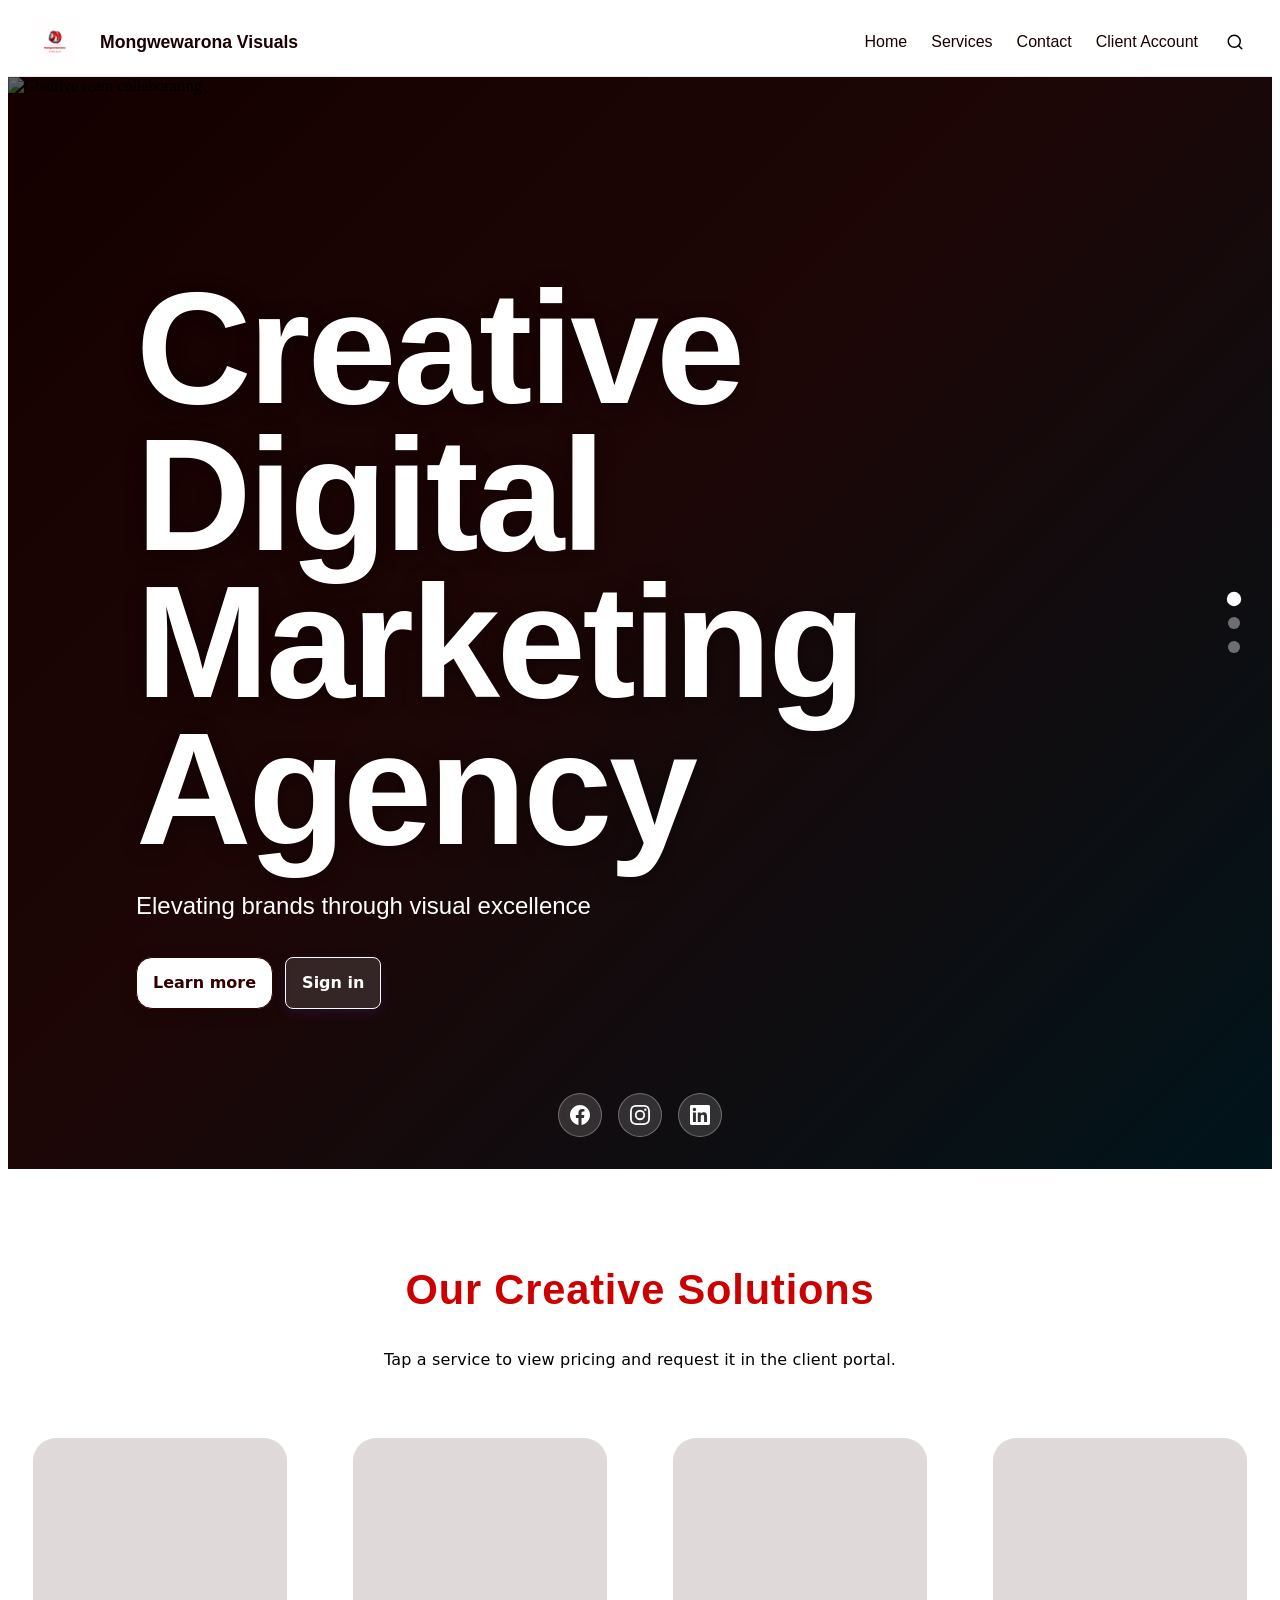
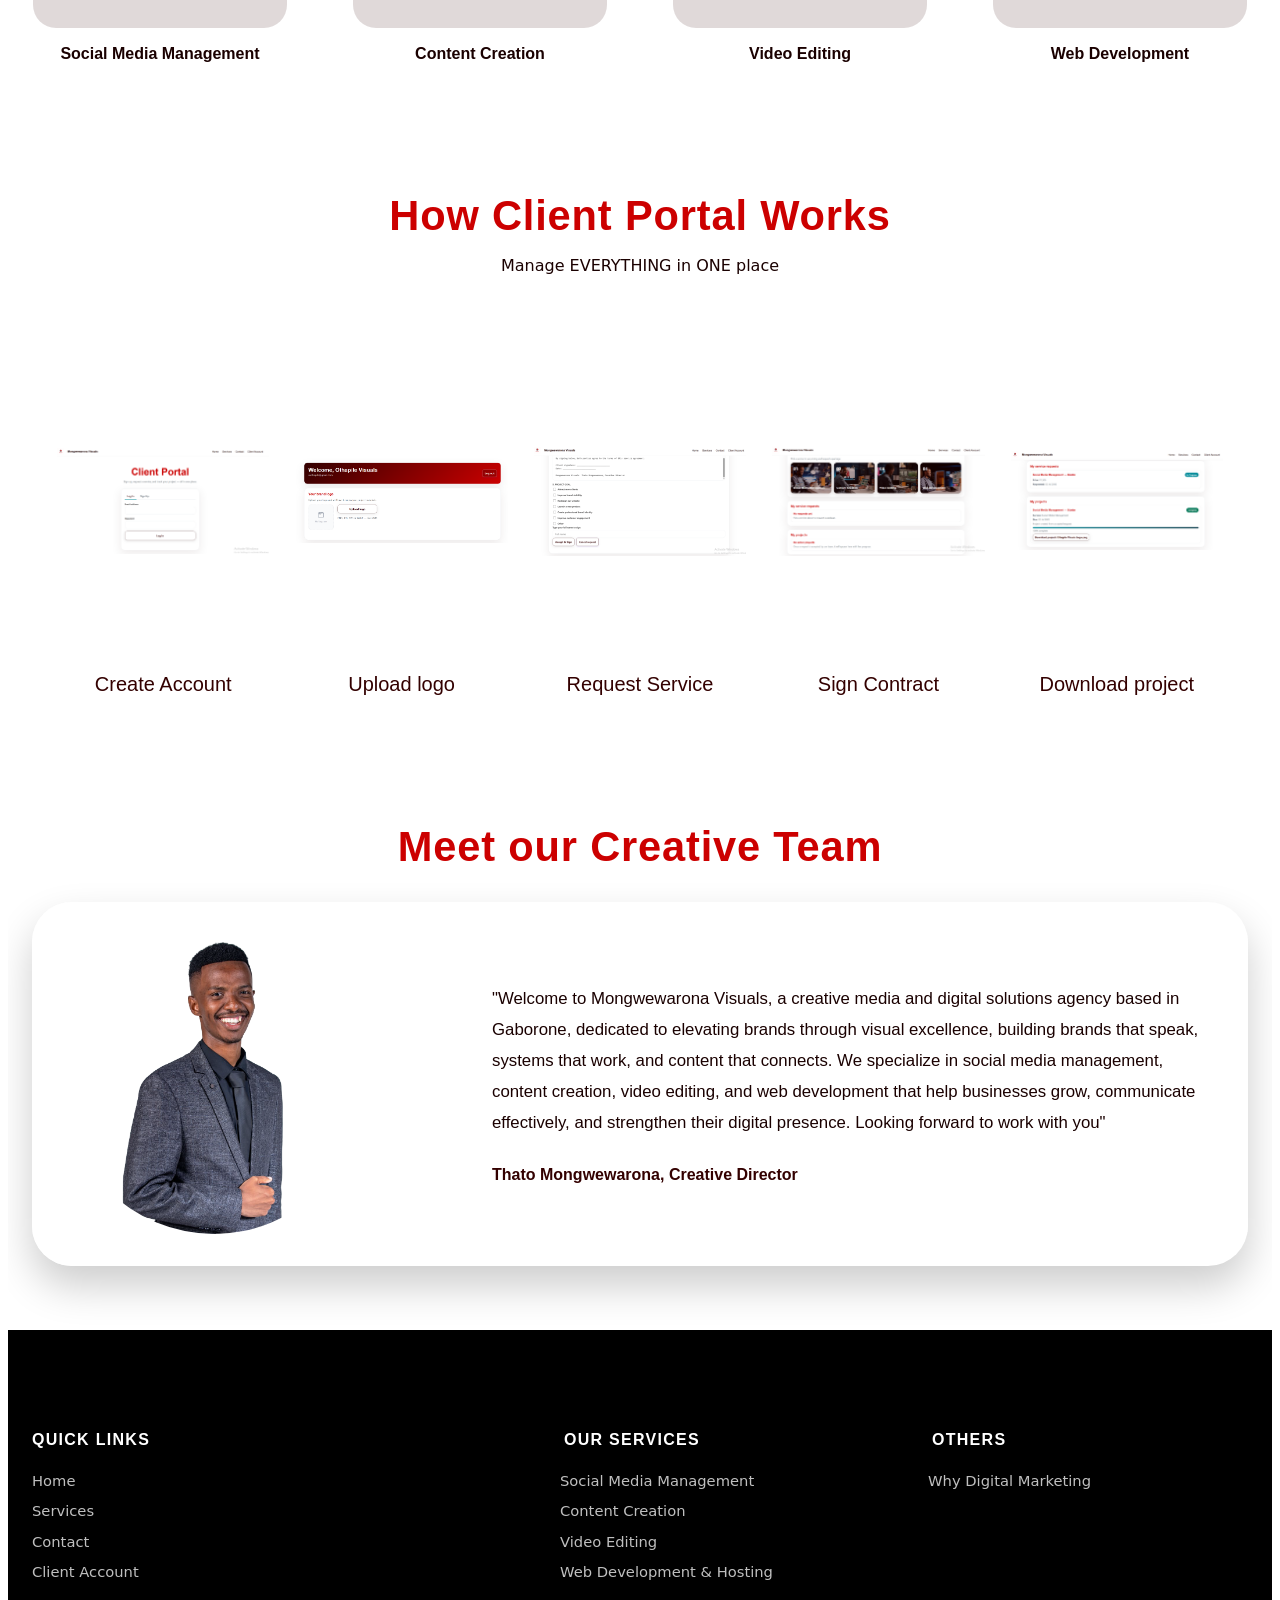
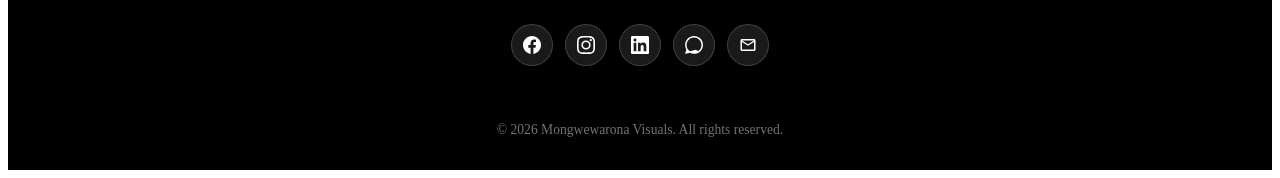
==== commit 5422b484: "Resolve conflict, fix portal step labels, add SEO files" ====
--- a/index.html
+++ b/index.html
@@ -169,13 +169,13 @@
                         <div class="portal-step__item portal-step__item--3">
                             <span class="portal-step__number"><span>03</span></span>
                         </div>
-                        <h3 class="portal-step__name">Sign contract</h3>
+                        <h3 class="portal-step__name">Request Service</h3>
                     </div>
                     <div class="portal-step__card">
                         <div class="portal-step__item portal-step__item--4">
                             <span class="portal-step__number"><span>04</span></span>
                         </div>
-                        <h3 class="portal-step__name">Request Service</h3>
+                        <h3 class="portal-step__name">Sign Contract</h3>
                     </div>
                     <div class="portal-step__card">
                         <div class="portal-step__item portal-step__item--5">
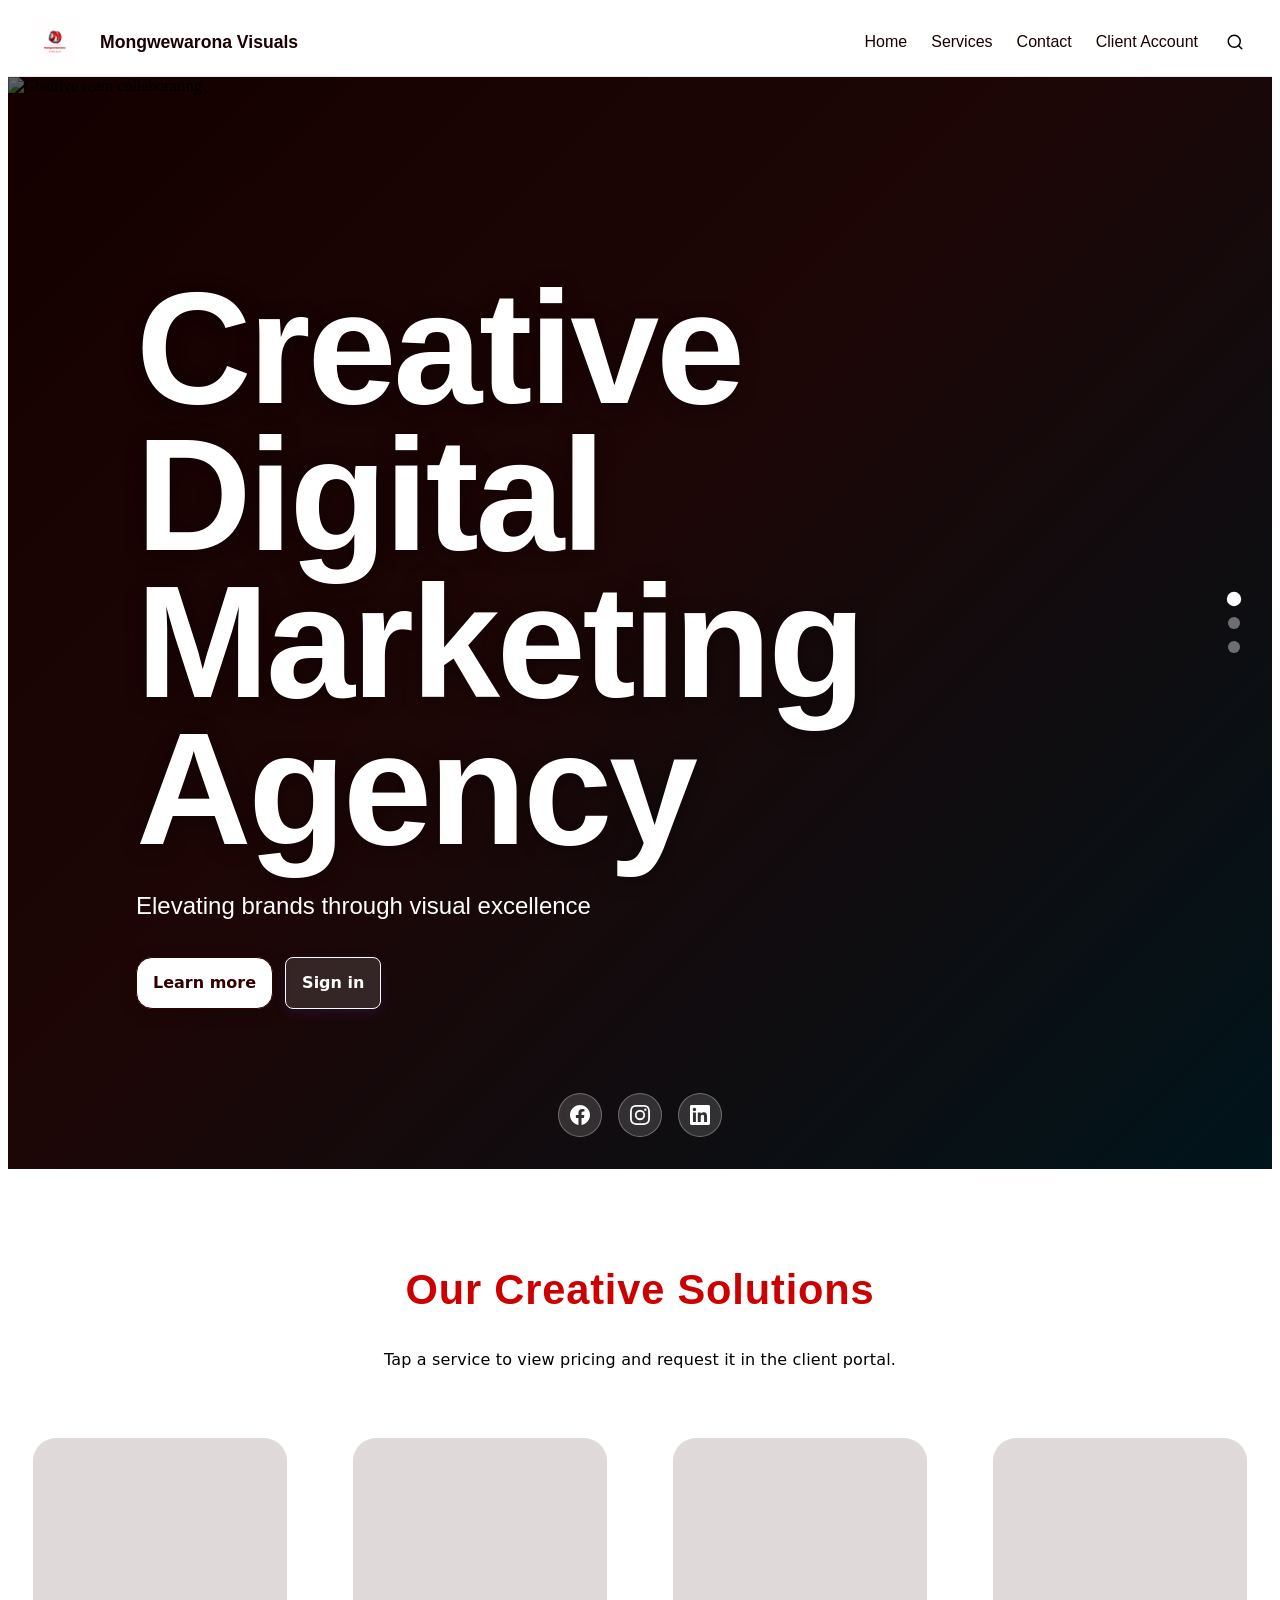
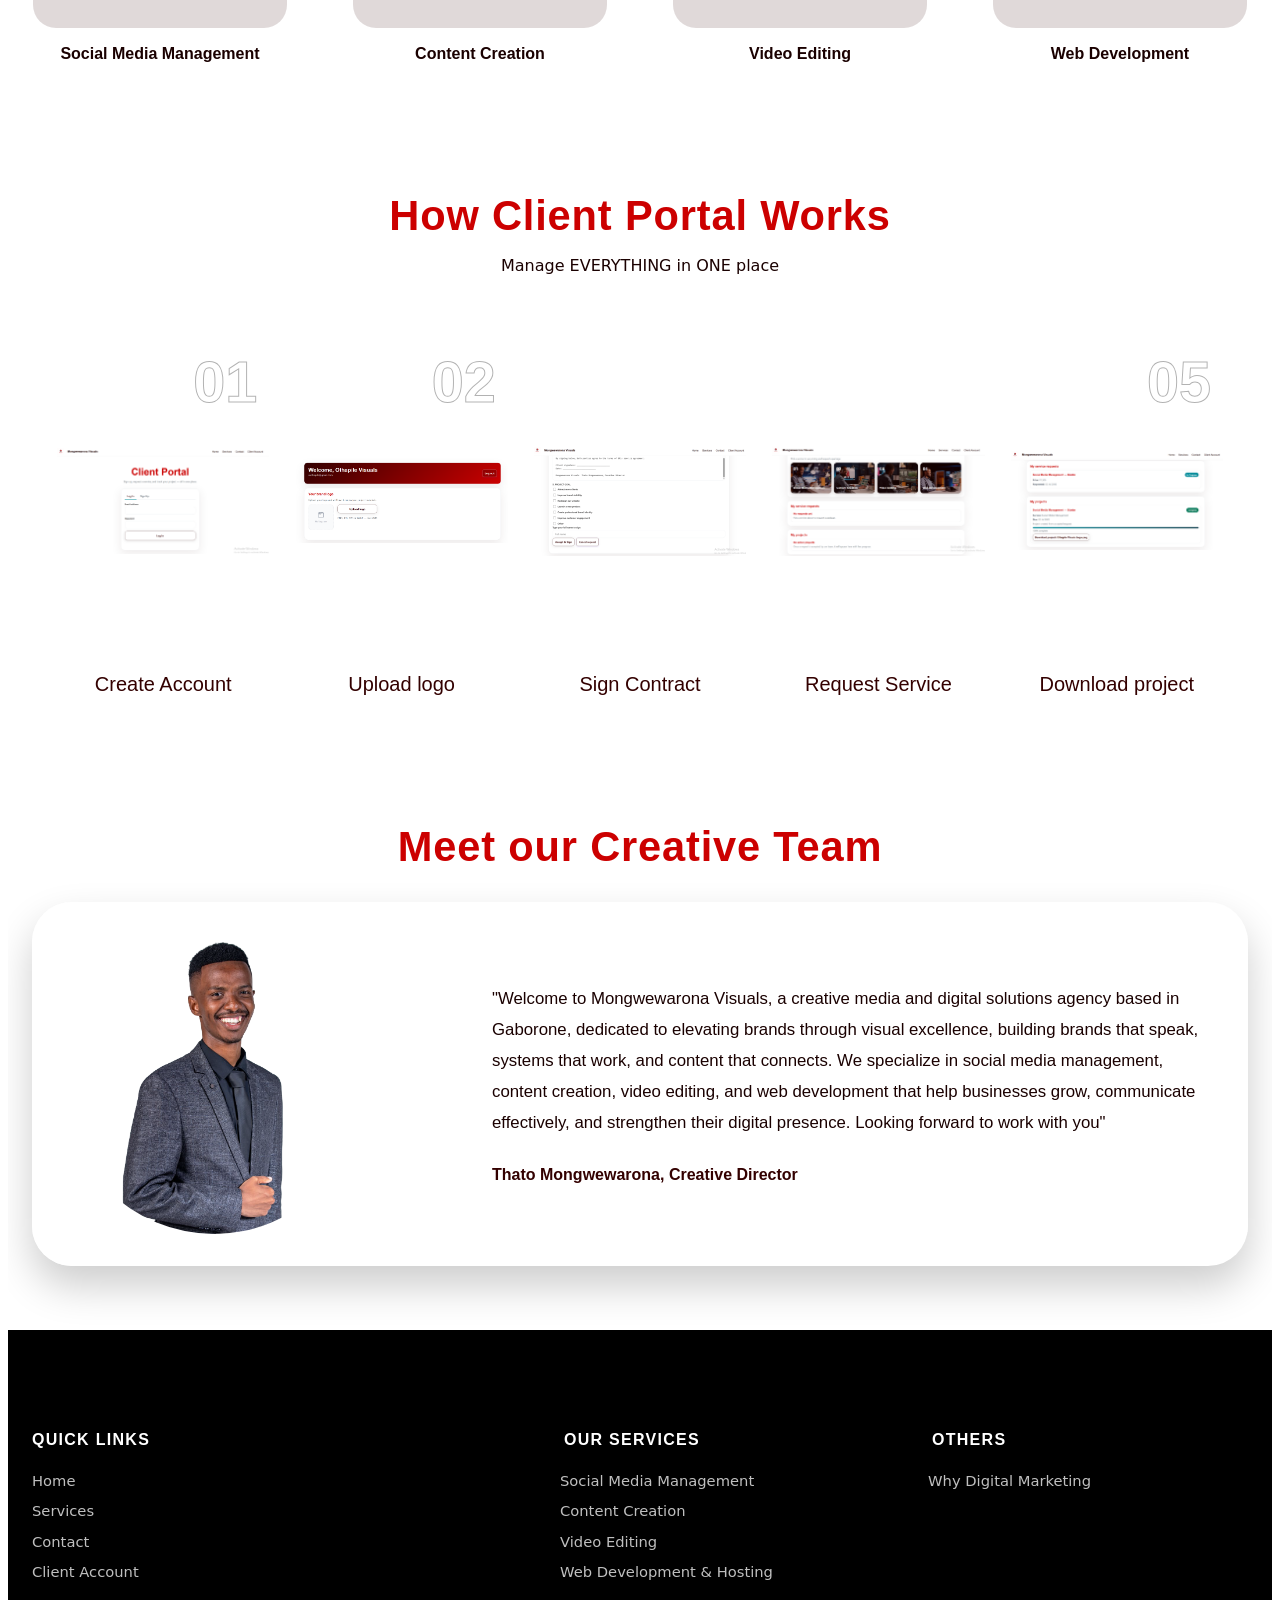
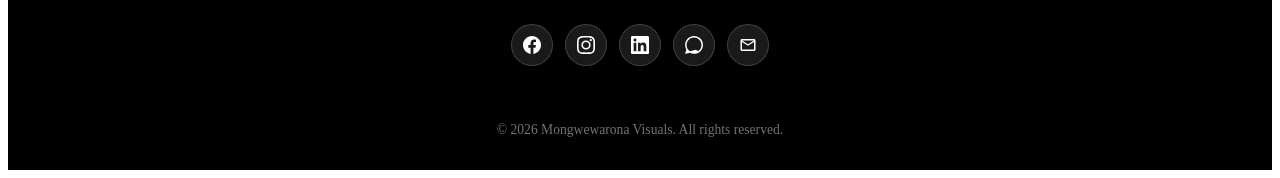
==== commit 39fe0c4d: "Revert portal step labels and restore step numbers" ====
--- a/index.html
+++ b/index.html
@@ -167,15 +167,13 @@
                     </div>
                     <div class="portal-step__card">
                         <div class="portal-step__item portal-step__item--3">
-                            <span class="portal-step__number"><span>03</span></span>
+                        </div>
+                        <h3 class="portal-step__name">Sign Contract</h3>
+                    </div>
+                    <div class="portal-step__card">
+                        <div class="portal-step__item portal-step__item--4">
                         </div>
                         <h3 class="portal-step__name">Request Service</h3>
-                    </div>
-                    <div class="portal-step__card">
-                        <div class="portal-step__item portal-step__item--4">
-                            <span class="portal-step__number"><span>04</span></span>
-                        </div>
-                        <h3 class="portal-step__name">Sign Contract</h3>
                     </div>
                     <div class="portal-step__card">
                         <div class="portal-step__item portal-step__item--5">
--- a/assets/index.css
+++ b/assets/index.css
@@ -367,7 +367,7 @@
 .portal-step__item--4::before { background-image: url("./Download project.png") !important; }
 .portal-step__item--5::before { background-image: url("./Download Project 2.png") !important; }
 
-.portal-step__number { display: none !important; position: absolute; top: 0.75rem; right: 0.75rem; left: auto; transform: none; z-index: 2; font-size: var(--font-size-4xl); font-family: var(--font-family-heading); font-weight: var(--font-weight-heading); color: rgb(255, 255, 255); line-height: 1; -webkit-text-stroke: 1px rgba(0,0,0,0.3); }
+.portal-step__number { position: absolute; top: 0.75rem; right: 0.75rem; left: auto; transform: none; z-index: 2; font-size: var(--font-size-4xl); font-family: var(--font-family-heading); font-weight: var(--font-weight-heading); color: rgb(255, 255, 255); line-height: 1; -webkit-text-stroke: 1px rgba(0,0,0,0.3); }
 
 .portal-steps__names-row { display: none; }
 
--- a/assets/overrides.css
+++ b/assets/overrides.css
@@ -98,9 +98,8 @@
   color: #1a0000 !important;
 }
 
-.portal-step__number,
 .portal-numbering__number {
-  display: none !important;
+  opacity: 0.25 !important;
 }
 
 /* ---- 4. MEET OUR CREATIVE TEAM ---------------------------- */
